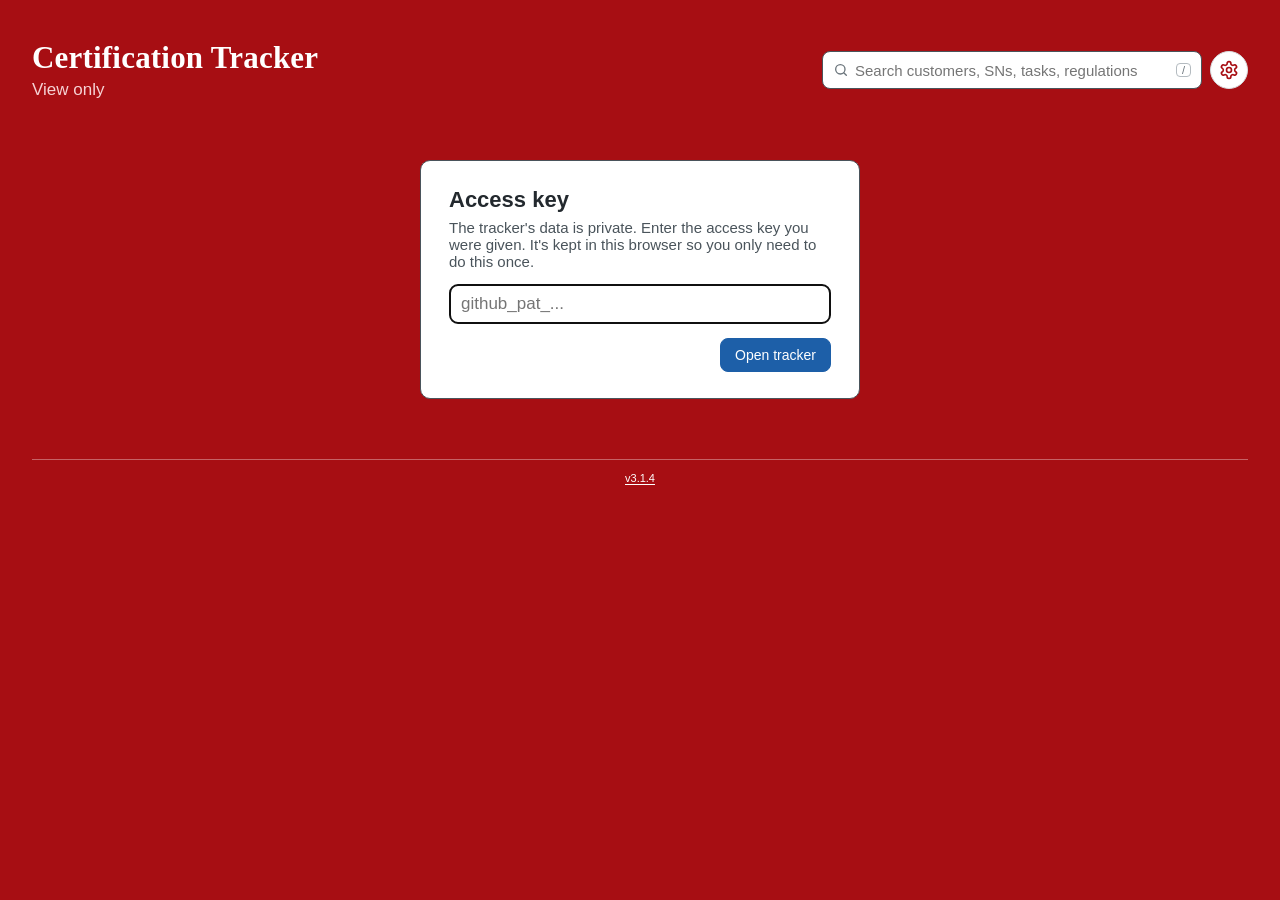
==== index.html @ 47c32624 "v.3.1.4." ====
<!DOCTYPE html>
<html lang="en">
<head>
<meta charset="UTF-8">
<meta name="viewport" content="width=device-width, initial-scale=1">
<title>Certification Tracker</title>
<link rel="stylesheet" href="assets/tracker.css?v=3.1.4">
</head>
<body>
<div class="wrap">
  <header class="page-head">
    <div class="brand">
      <h1><a class="brand-link" href="#" onclick="goHome(); return false;">Certification Tracker</a></h1>
      <p class="sub">View only</p>
    </div>
    <div class="head-tools">
      <div class="search-wrap" role="search">
        <label class="search-box">
          <svg viewBox="0 0 24 24" fill="none" stroke="currentColor" stroke-width="2" stroke-linecap="round" aria-hidden="true"><circle cx="11" cy="11" r="7"/><path d="M20 20l-3.5-3.5"/></svg>
          <input id="search-input" type="search" placeholder="Search customers, SNs, tasks, regulations" aria-label="Search the tracker" autocomplete="off" aria-controls="search-suggest" aria-expanded="false">
          <kbd aria-hidden="true">/</kbd>
        </label>
        <div class="search-suggest" id="search-suggest" role="listbox" aria-label="Your frequent searches" hidden></div>
      </div>
      <button class="icon-btn" id="settings-btn" aria-label="Settings" title="Settings"><svg viewBox="0 0 24 24" width="22" height="22" fill="none" stroke="currentColor" stroke-width="2" stroke-linecap="round" stroke-linejoin="round" aria-hidden="true"><path d="M12.22 2h-.44a2 2 0 0 0-2 2v.18a2 2 0 0 1-1 1.73l-.43.25a2 2 0 0 1-2 0l-.15-.08a2 2 0 0 0-2.73.73l-.22.38a2 2 0 0 0 .73 2.73l.15.1a2 2 0 0 1 1 1.72v.51a2 2 0 0 1-1 1.74l-.15.09a2 2 0 0 0-.73 2.73l.22.38a2 2 0 0 0 2.73.73l.15-.08a2 2 0 0 1 2 0l.43.25a2 2 0 0 1 1 1.73V20a2 2 0 0 0 2 2h.44a2 2 0 0 0 2-2v-.18a2 2 0 0 1 1-1.73l.43-.25a2 2 0 0 1 2 0l.15.08a2 2 0 0 0 2.73-.73l.22-.39a2 2 0 0 0-.73-2.73l-.15-.08a2 2 0 0 1-1-1.74v-.5a2 2 0 0 1 1-1.74l.15-.09a2 2 0 0 0 .73-2.73l-.22-.38a2 2 0 0 0-2.73-.73l-.15.08a2 2 0 0 1-2 0l-.43-.25a2 2 0 0 1-1-1.73V4a2 2 0 0 0-2-2z"/><circle cx="12" cy="12" r="3"/></svg></button>
    </div>
  </header>

  <div id="sync-banner" class="sync-banner" style="display:none;"></div>

  <div id="list"><div class="loading">Loading&hellip;</div></div>
  <div class="version-footer"><a href="changelog.html" title="Change log">v3.1.4</a></div>
</div>

<div class="modal-bg" id="settings-modal-bg">
  <div class="modal">
    <h3>Sign in to edit</h3>
    <p style="font-size:var(--fs-sm);color:var(--ink-soft);margin-top:-8px;">Enter your editor key: a GitHub fine-grained token for the <strong>Certification-Tracker / tracker-data</strong> repo with Contents set to read and write. It's kept only in this browser and never saved to the repo.</p>
    <div class="field">
      <label for="s-token">Editor key</label>
      <input id="s-token" type="password" placeholder="github_pat_..." autocomplete="off">
    </div>
    <div class="err" id="settings-err" style="display:none;"></div>
    <div class="modal-actions">
      <button id="signout-btn" class="danger-link" type="button" title="Remove the viewer and editor keys from this browser">Sign out of this browser</button>
      <span style="flex:1"></span>
      <button id="settings-cancel-btn">Cancel</button>
      <button class="btn-primary" id="settings-save-btn">Connect &amp; open editor</button>
    </div>
  </div>
</div>
<script src="assets/tracker.js?v=3.1.4"></script>
<script src="assets/atd.js?v=3.1.4"></script>
<script>
// View-only page: needs a read-only key for the private data repo. Shared code is in assets/tracker.js.

// The viewer key (read-only), or the editor key if this browser is signed in to edit.
function storedViewKey(){
  try{ return localStorage.getItem(VIEW_KEY) || (loadSettings() || {}).token || ''; }catch(e){ return ''; }
}

const ghConfig = {...DATA_REPO, token: storedViewKey()};

function saveSettings(cfg){
  localStorage.setItem(SETTINGS_KEY, JSON.stringify(cfg));
}

// Checks a key against the data repo. Returns {problem, canWrite}.
async function checkKey(token){
  let res;
  try{
    res = await fetch(`https://api.github.com/repos/${DATA_REPO.owner}/${DATA_REPO.repo}`, {headers: {
      'Accept': 'application/vnd.github+json', 'X-GitHub-Api-Version': '2022-11-28', 'Authorization': 'Bearer ' + token}});
  }catch(e){
    return {problem: 'Could not reach GitHub. Check your connection and try again.'};
  }
  if(res.status === 401) return {problem: 'GitHub rejected this key. It may have expired or been revoked.'};
  if(res.status === 403) return {problem: 'GitHub refused access with this key (403). It may be rate-limited or blocked by the organization\'s settings.'};
  if(res.status === 404) return {problem: "This key can't open the tracker's data. Check it was made for the Certification-Tracker organization with access to tracker-data."};
  if(!res.ok) return {problem: `GitHub check failed (${res.status}).`};
  const repo = await res.json();
  return {problem: '', canWrite: !!(repo.permissions && repo.permissions.push)};
}

// ---- Access key screen (first visit, or when the key stops working) ----
function showGate(message){
  hideBanner();
  document.getElementById('list').innerHTML = `
    <div class="gate">
      <h2>Access key</h2>
      <p>The tracker's data is private. Enter the access key you were given. It's kept in this browser so you only need to do this once.</p>
      <input id="gate-key" type="password" placeholder="github_pat_..." autocomplete="off">
      <div class="err" id="gate-err" style="${message ? '' : 'display:none;'}">${escapeHtml(message || '')}</div>
      <div class="gate-actions"><button class="btn-primary" id="gate-btn" type="button">Open tracker</button></div>
    </div>`;
  const input = document.getElementById('gate-key');
  const go = async () => {
    const key = input.value.trim();
    const err = document.getElementById('gate-err');
    if(!key){ err.textContent = 'Enter your access key.'; err.style.display = 'block'; return; }
    const btn = document.getElementById('gate-btn');
    btn.disabled = true; btn.textContent = 'Checking\u2026';
    const {problem} = await checkKey(key);
    btn.disabled = false; btn.textContent = 'Open tracker';
    if(problem){ err.textContent = problem; err.style.display = 'block'; return; }
    try{ localStorage.setItem(VIEW_KEY, key); }catch(e){}
    ghConfig.token = key;
    load();
  };
  document.getElementById('gate-btn').addEventListener('click', go);
  input.addEventListener('keydown', e => { if(e.key === 'Enter') go(); });
  input.focus();
}

// ---- Sign-in to the editor (admin/project-management.html) ----
function showSettingsError(msg){
  const el = document.getElementById('settings-err');
  el.textContent = msg;
  el.style.display = msg ? 'block' : 'none';
}

function openSettings(message){
  document.getElementById('s-token').value = (loadSettings() || {}).token || '';
  showSettingsError(message || '');
  document.getElementById('settings-modal-bg').classList.add('open');
  document.getElementById('s-token').focus();
}

function closeSettings(){
  document.getElementById('settings-modal-bg').classList.remove('open');
}

document.getElementById('settings-btn').addEventListener('click', () => openSettings());
document.getElementById('settings-cancel-btn').addEventListener('click', closeSettings);
document.getElementById('settings-modal-bg').addEventListener('click', (e) => {
  if(e.target.id === 'settings-modal-bg') closeSettings();
});

document.getElementById('signout-btn').addEventListener('click', () => {
  if(!confirm('Remove the access and editor keys from this browser?\n\nYou will need to enter a key again to open the tracker.')) return;
  try{ localStorage.removeItem(VIEW_KEY); localStorage.removeItem(SETTINGS_KEY); }catch(e){}
  location.href = location.pathname;
});

document.getElementById('settings-save-btn').addEventListener('click', async () => {
  const token = document.getElementById('s-token').value.trim();
  if(!token){ showSettingsError('Enter your editor key.'); return; }
  const btn = document.getElementById('settings-save-btn');
  btn.disabled = true;
  btn.textContent = 'Checking\u2026';
  showSettingsError('');
  const {problem, canWrite} = await checkKey(token);
  btn.disabled = false;
  btn.textContent = 'Connect & open editor';
  if(problem){ showSettingsError(problem); return; }
  if(!canWrite){ showSettingsError('This key can read the tracker but not save changes. Use your editor key (Contents: read and write).'); return; }
  saveSettings({...DATA_REPO, token});
  location.href = 'admin/project-management.html' + location.hash;
});

// Arriving from the editor (no credentials, or the saved key was rejected)
(function(){
  const params = new URLSearchParams(location.search);
  if(params.get('settings') === '1'){
    openSettings(params.get('reason') === 'rejected'
      ? 'GitHub rejected the saved editor key. Enter a valid key to open the editor.'
      : '');
    history.replaceState(null, '', location.pathname + location.hash);
  }
})();

async function load(){
  if(!ghConfig.token){ showGate(); return; }
  try{
    showBanner('info', 'Loading from GitHub&hellip;');
    const remote = await fetchFromGitHub();
    if(remote === null){
      certs = [];
      showBanner('error', 'No data file found at that path yet.');
    }else{
      certs = remote;
      hideBanner();
    }
  }catch(e){
    if(e.status === 401 || e.status === 404){
      // The key expired, was revoked, or can't see the data repo.
      try{ localStorage.removeItem(VIEW_KEY); }catch(err){}
      ghConfig.token = '';
      showGate(e.status === 401 ? 'Your access key has expired or been revoked. Enter a new one.' : "Your access key can't open the tracker's data. Enter a different key.");
      return;
    }
    showBanner('error', 'Could not load from GitHub: ' + escapeHtml(e.message));
    certs = [];
  }
  document.getElementById('list').innerHTML = '';
  render();
  loadLibrary();
}

// ---- Keeping the page up to date ----
// Check GitHub again when this tab is selected (at most every 5 seconds).
async function refreshFromGitHub(){
  if(Date.now() - lastFetchAt < 5000) return;
  const prevSha = currentSha;
  try{
    const remote = await fetchFromGitHub();
    if(remote && currentSha !== prevSha){
      certs = remote;
      hideBanner();
      render();
    }
  }catch(e){ /* keep showing what's already loaded */ }
}

document.addEventListener('visibilitychange', () => {
  if(document.visibilityState === 'visible') refreshFromGitHub();
});

window.addEventListener('focus', refreshFromGitHub);

// When the editor saves in another tab of this browser, show the new data straight away.
const SYNC_KEY = `${ghConfig.owner}/${ghConfig.repo}@${ghConfig.branch}:${ghConfig.path}`.toLowerCase();

if('BroadcastChannel' in window){
  const syncChannel = new BroadcastChannel('cert-tracker-sync');
  syncChannel.onmessage = (e) => {
    const m = e.data || {};
    if(m.type === 'saved' && m.key === SYNC_KEY && Array.isArray(m.data)){
      certs = m.data;
      if(m.library) library = normalizeLibrary(m.library);
      if(m.atd) atd = normalizeAtd(m.atd);
      currentSha = m.sha || currentSha;
      hideBanner();
      render();
    }
  };
}

initHeader();
load();
</script>
</body>
</html>
---- assets/tracker.css ----
/* Certification Tracker — shared styles for the view-only page, the editor and the change log. */
:root{
  color-scheme: light dark;
  /* Type scale (3.1.1): every text size in the tracker comes from this list. */
  --fs-2xs:11px;      /* tiny tags */
  --fs-xs:12px;       /* labels, pills, metadata */
  --fs-sm:13px;       /* secondary text, notes */
  --fs-ui:14px;       /* buttons, tabs, controls */
  --fs-body:15px;     /* content: entries, rows, values */
  --fs-input:16px;    /* form fields (16px stops phones zooming in) */
  --fs-lg:17px;       /* section headings */
  --fs-base:17px;     /* page default */
  --fs-xl:20px;       /* summary numbers, dialog titles */
  --fs-title:22px;    /* page titles */
  --fs-display:28px;  /* home title */
  --fs-brand:31px;    /* header */

  --bg:#A70E13;
  --on-bg:#FFFFFF;
  --on-bg-soft:#F6D2D4;
  --on-bg-line:rgba(255,255,255,0.35);
  --card:#FFFFFF;
  --card-line:#4A545B;
  --line:#D8DCDF;
  --line-strong:#B4BBC0;
  --hover:#E1E5E8;
  --neutral-bg:#E6E9EB;
  --thread-bg:#F4F6F7;
  --backdrop:rgba(20,24,27,0.45);
  --ink:#23292E;
  --ink-soft:#4A545B;
  --ink-faint:#6A747B;
  --accent:#A70E13;
  --accent-hover:#8C0B10;
  --accent-ink:#A70E13;
  --hover-ink:#A70E13;
  --accent-bg:#FBE8E9;
  --on-accent:#FFFFFF;
  --rust:#C2410C;
  --rust-bg:#FFEDD5;
  --rust-strong:#9A3409;
  --rust-bg-strong:#FFE0C2;
  --gold:#875A00;
  --gold-bg:#FCEFD3;
  --sage:#2E6A2A;
  --sage-bg:#E2F0DE;
  --sage-strong:#1F4D1C;
  --sage-bg-strong:#CFE6C8;
  --slate:#2E5A88;
  --slate-bg:#E2EBF5;
  --plum:#6B3FA0;
  --plum-bg:#EFE6F8;
  --edit-hover-line:#1D5FA8;
  --field-bg:#FFFFFF;
  --action:#1D5FA8;
  --action-hover:#174C87;
  --action-ink:#1D5FA8;
  --del:#A70E13;
  --del-line:#A70E13;
  --del-bg:#FBE8E9;
  --del-strong:#7A0A0E;
  --del-bg-strong:#F6D2D4;
  --radius:10px;
  --serif: Calibri, "Segoe UI", Georgia, serif;
  --sans: Calibri, "Segoe UI", -apple-system, BlinkMacSystemFont, Helvetica, Arial, sans-serif;
}
@media (prefers-color-scheme: dark){
  :root{
    --bg:#000000;
    --on-bg:#FFFFFF;
    --on-bg-soft:#B8C1C7;
    --on-bg-line:#333333;
    --card:#353D43;
    --card-line:#A70E13;
    --line:#4A545B;
    --line-strong:#7C8790;
    --hover:#434C53;
    --neutral-bg:#454E55;
    --thread-bg:#2C3338;
    --backdrop:rgba(0,0,0,0.6);
    --ink:#FFFFFF;
    --ink-soft:#E4E8EB;
    --ink-faint:#B8C1C7;
    --accent:#A70E13;
    --accent-hover:#C0151B;
    --accent-ink:#FF6B6F;
    --hover-ink:#FF6B6F;
    --accent-bg:#4A2A2E;
    --on-accent:#FFFFFF;
    --rust:#FF9D66;
    --rust-bg:#4E3325;
    --rust-strong:#FFB085;
    --rust-bg-strong:#4E3325;
    --gold:#E7C07E;
    --gold-bg:#4A3D22;
    --sage:#C6E0BE;
    --sage-bg:#2E4630;
    --sage-strong:#D6EBCF;
    --sage-bg-strong:#3A5A3C;
    --slate:#C9D6E6;
    --slate-bg:#2E3C4B;
    --plum:#D7C3F0;
    --plum-bg:#3D2F4E;
    --edit-hover-line:#6FA8E8;
    --field-bg:#000000;
    --action:#2F6DB5;
    --action-hover:#3B7BC4;
    --action-ink:#6FA8E8;
    --del:#FF8E91;
    --del-line:#FF6B6F;
    --del-bg:#4A2A2E;
    --del-strong:#FFA3A6;
    --del-bg-strong:#5C3238;
  }
}
html{-webkit-text-size-adjust:100%;text-size-adjust:100%;}
a{color:var(--action-ink);}
*{box-sizing:border-box;}
body{
  margin:0;
  background:var(--bg);
  color:var(--ink);
  font-family:var(--sans);
  font-size:var(--fs-base);
  padding:clamp(16px, 4vw, 40px) clamp(12px, 3vw, 32px) 60px;
}
.wrap{max-width:96vw;margin:0 auto;}
/* 3.1.4: 96% of the window below about 1,600px; 90% above, up to 1,800px. */
@media (min-width: 1600px){ .wrap{max-width:min(1800px, 90vw);} }
h1{
  color:var(--on-bg);
  font-family:var(--serif);
  font-weight:700;
  font-size:var(--fs-brand);
  margin:0 0 4px;
  letter-spacing:0.2px;
}

button{
  font-family:var(--sans);
  font-size:var(--fs-ui);
  cursor:pointer;
  border-radius:8px;
  border:1px solid var(--line);
  background:var(--card);
  padding:8px 14px;
  color:var(--ink);
}
button:hover{border-color:var(--ink-faint);}

.btn-primary{
  background:var(--action);
  border-color:var(--action);
  color:#FFFFFF;
}
.btn-primary:hover{background:var(--action-hover);border-color:var(--action-hover);}
.btn-text{
  display:inline-flex;
  align-items:center;
  gap:5px;
  height:28px;
  padding:0 10px;
  font-size:var(--fs-sm);
  line-height:1;
  border-radius:6px;
  border:1px solid var(--line-strong);
  background:transparent;
  color:var(--ink-soft);
  white-space:nowrap;
}

.btn-text svg{width:15px;height:15px;flex-shrink:0;}
.btn-text.danger{color:var(--del);border-color:var(--del-line);background:var(--del-bg);}

.btn-text.ok{color:var(--sage);border-color:var(--sage);background:var(--sage-bg);}

.cert-actions{display:flex;gap:6px;flex-shrink:0;flex-wrap:wrap;justify-content:flex-end;}
.detail-actions{gap:6px;}
@media (max-width: 640px){
  .btn-text.compact .btn-label{display:none;}
  .btn-text{height:34px;}
  .btn-text.compact{padding:0;width:34px;justify-content:center;}
}

.empty{
  background:var(--card);
  border:1px dashed var(--card-line);
  border-radius:var(--radius);
  padding:36px 20px;
  text-align:center;
  color:var(--ink-soft);
}
.empty p{margin:0 0 14px;font-size:var(--fs-lg);}

.pill{
  font-size:var(--fs-xs);
  padding:3px 9px;
  border-radius:99px;
  white-space:nowrap;
  font-weight:600;
  display:inline-block;
}

.pill-overdue{background:var(--rust-bg);color:var(--rust);}
.pill-slate{background:var(--slate-bg);color:var(--slate);margin-right:6px;}
.pill-gold{background:var(--gold-bg);color:var(--gold);margin-right:6px;}
.pill-sage{background:var(--sage-bg);color:var(--sage);margin-right:6px;}
.pill-plum{background:var(--plum-bg);color:var(--plum);margin-right:6px;}
.due-cell.overdue{color:var(--rust);font-weight:600;}

.doc-loc{
  font-family:ui-monospace,"SF Mono",Consolas,monospace;
  font-size:var(--fs-xs);
  color:var(--ink-faint);
  margin-top:4px;
  word-break:break-all;
  user-select:all;
}
.doc-loc a{color:var(--action-ink);text-decoration:underline;}
.field-grid .fv a{color:var(--action-ink);text-decoration:underline;}

.tab-count{
  font-size:var(--fs-xs);
  background:var(--slate-bg);
  color:var(--slate);
  padding:1px 7px;
  border-radius:99px;
  font-weight:600;
}
.tab-overdue-dot{
  width:7px;
  height:7px;
  border-radius:50%;
  background:var(--rust);
  display:inline-block;
}

.field-grid{
  display:grid;
  grid-template-columns:repeat(auto-fit, minmax(220px, 1fr));
  gap:10px 20px;
  margin-top:10px;
  font-size:var(--fs-body);
}
.field-grid .fk{
  font-size:var(--fs-xs);
  color:var(--ink-faint);
  margin-bottom:2px;
}
.field-grid .fv{color:var(--ink);}

.changelog{
  margin-top:12px;
  padding-top:10px;
  border-top:1px solid var(--line);
}
.changelog-entry{
  display:flex;
  gap:10px;
  font-size:var(--fs-body);
  padding:3px 0;
}
.changelog-date{
  font-size:var(--fs-sm);
  padding-top:1px;
  color:var(--ink-faint);
  min-width:80px;
  flex-shrink:0;
}
.changelog-text{color:var(--ink-soft);}
.activity-entry{
  font-size:var(--fs-body);
  padding:8px 0;
  border-bottom:1px solid var(--line);
}
.activity-entry:last-child{border-bottom:none;}
.activity-entry-top{
  display:flex;
  justify-content:space-between;
  align-items:flex-start;
  gap:10px;
}
.changelog-editable{justify-content:space-between;align-items:flex-start;border-bottom:1px solid var(--line);padding:5px 0;}
.changelog-editable:last-child{border-bottom:none;}
.changelog-main{display:flex;gap:10px;min-width:0;overflow-wrap:anywhere;}
.changelog-editable .cert-actions{flex-shrink:0;}
.late-note{color:var(--ink-faint);font-style:italic;}
/* Activity status groups */
.act-head{display:flex;justify-content:space-between;align-items:center;gap:8px;flex-wrap:wrap;}
.act-head-tools{display:flex;gap:6px;align-items:center;}
.act-toggle-all{
  display:inline-flex;align-items:center;gap:5px;height:28px;padding:0 10px;
  font-family:var(--sans);font-size:var(--fs-sm);line-height:1;white-space:nowrap;
  border-radius:6px;border:1px solid var(--line-strong);background:transparent;color:var(--ink-soft);
}
.act-toggle-all svg{width:15px;height:15px;flex-shrink:0;}
.act-toggle-all:hover{background:var(--hover);color:var(--ink);border-color:var(--edit-hover-line);}
@media (max-width: 640px){ .act-toggle-all{height:34px;} }
.act-group{
  display:flex;align-items:center;gap:6px;flex-wrap:wrap;width:100%;
  padding:10px 0;margin:0;border:none;border-bottom:1px solid var(--line);border-radius:0;
  background:none;font-family:var(--sans);font-size:var(--fs-body);color:var(--ink-soft);text-align:left;cursor:pointer;
}
.act-group:hover{border-color:var(--line);}
.act-group:hover .act-group-count{color:var(--action-ink);text-decoration:underline;}
.act-group > svg{width:14px;height:14px;flex-shrink:0;color:var(--ink-faint);transition:transform 0.15s;}
.act-group[aria-expanded="true"] > svg{transform:rotate(90deg);}
.act-group .pill{margin-right:0;}
.act-group-date{margin-left:auto;font-size:var(--fs-sm);color:var(--ink-faint);}
.act-group-body{padding-left:20px;border-bottom:1px solid var(--line);}
.act-group-body .activity-entry:last-child{border-bottom:none;}
.act-groups > :last-child{border-bottom:none;}
@media (prefers-reduced-motion: reduce){ .act-group > svg{transition:none;} }
/* Sidebar Expand all / Collapse all */
/* Activity comments */
.comments-toggle{
  display:inline-flex;align-items:center;gap:4px;
  margin-top:6px;padding:2px 0;border:none;background:none;
  font-family:var(--sans);font-size:var(--fs-sm);color:var(--action-ink);cursor:pointer;
}
.comments-toggle:hover{text-decoration:underline;border:none;}
.comments-toggle svg{width:14px;height:14px;transition:transform 0.15s;}
.comments-toggle[aria-expanded="true"] svg{transform:rotate(90deg);}
.comments-toggle .cc-zero{color:var(--ink-faint);}
.comment-thread{
  margin:8px 0 2px;padding:6px 12px 8px;
  background:var(--thread-bg);border-left:3px solid var(--line-strong);
}
.comment{display:flex;justify-content:space-between;align-items:flex-start;gap:10px;padding:6px 0;border-bottom:1px solid var(--line);font-size:var(--fs-body);}
.comment-list .comment:last-child{border-bottom:none;}
.comment-text{color:var(--ink-soft);overflow-wrap:anywhere;min-width:0;}
.comment-stamp{font-size:var(--fs-xs);color:var(--ink-faint);margin-top:2px;}
.comment-empty{font-size:var(--fs-body);color:var(--ink-faint);padding:4px 0;}
.comment-del{
  flex-shrink:0;display:inline-flex;align-items:center;justify-content:center;
  width:26px;height:26px;padding:0;border:1px solid transparent;border-radius:6px;
  background:none;color:var(--ink-faint);cursor:pointer;
}
.comment-del svg{width:14px;height:14px;}
.comment-del:hover{color:var(--del);border-color:var(--del-line);background:var(--del-bg);}
.comment-add{display:flex;gap:8px;align-items:flex-start;margin-top:8px;}
.comment-add textarea{
  flex:1;min-width:0;min-height:38px;height:38px;resize:vertical;
  font-family:var(--sans);font-size:var(--fs-input);padding:7px 10px;
  border:1px solid var(--line);border-radius:8px;background:var(--field-bg);color:var(--ink);
}
.comment-add textarea:focus-visible{outline:2px solid var(--action-ink);outline-offset:1px;}
.comment-add .btn-primary{height:38px;padding:0 14px;flex-shrink:0;}
.comment-err{font-size:var(--fs-sm);color:var(--del);margin-top:4px;}
@media (prefers-reduced-motion: reduce){ .comments-toggle svg{transition:none;} }
.rich-text{white-space:normal;overflow-wrap:anywhere;}
.rich-text .text-list{margin:2px 0;padding-left:20px;}
.rich-text .text-list li{margin:1px 0;}
.activity-meta{
  font-size:var(--fs-sm);
  color:var(--ink-faint);
  margin-top:3px;
}

.modal-bg{
  position:fixed;inset:0;
  background:var(--backdrop);
  display:none;
  align-items:flex-start;
  justify-content:center;
  padding:40px 16px;
  z-index:10;
  overflow-y:auto;
}
.modal-bg.open{display:flex;}
.modal{
  background:var(--card);
  border-radius:var(--radius);
  padding:22px;
  max-width:min(520px, 92vw);
  width:100%;
}
.modal h3{
  font-family:var(--serif);
  font-weight:500;
  font-size:var(--fs-xl);
  margin:0 0 16px;
}
.field{margin-bottom:12px;}
.field label{
  display:block;
  font-size:var(--fs-sm);
  color:var(--ink-soft);
  margin-bottom:4px;
}
.field input, .field select, .field textarea{
  width:100%;
  font-family:var(--sans);
  font-size:var(--fs-input);
  padding:8px 10px;
  border:1px solid var(--line);
  border-radius:8px;
  background:var(--field-bg);
  color:var(--ink);
}
.field textarea{resize:vertical;min-height:56px;}
.field-row{display:flex;gap:10px;}
.field-row .field{flex:1;}
.modal-actions{
  display:flex;
  justify-content:flex-end;
  gap:8px;
  margin-top:18px;
  align-items:center;
}
.mode-tag{font-size:var(--fs-2xs);font-weight:400;padding:1px 7px;border-radius:99px;background:var(--slate-bg);color:var(--slate);margin-left:6px;}
.field-hint{font-size:var(--fs-xs);color:var(--ink-faint);margin-top:3px;}
.err{color:var(--rust);font-size:var(--fs-sm);margin-top:4px;display:none;}
.loading{color:var(--on-bg-soft);font-size:var(--fs-body);padding:20px 0;}

@media (max-width: 640px){
  .field-grid{grid-template-columns:1fr;}

}
.sync-banner{
  font-size:var(--fs-sm);
  padding:10px 14px;
  border-radius:8px;
  margin-bottom:16px;
  border:1px solid var(--line);
}
.sync-banner.info{background:var(--slate-bg);color:var(--slate);border-color:var(--slate);}
.sync-banner.error{background:var(--rust-bg);color:var(--rust);border-color:var(--rust);}
.sync-banner.success{background:var(--sage-bg);color:var(--sage);border-color:var(--sage);}
.sync-banner a{color:inherit;text-decoration:underline;}
.btn-danger{display:inline-flex;align-items:center;gap:6px;background:var(--del-bg);border-color:var(--del-line);color:var(--del);}
.btn-danger:hover{background:var(--del-bg-strong);border-color:var(--del-strong);color:var(--del);}
.btn-danger svg{width:16px;height:16px;}
#confirm-body p{margin:0 0 8px;line-height:1.45;}
.confirm-context{font-size:var(--fs-sm);color:var(--ink-faint);}
/* Sidebar: open-only counts, Completed tag */
.tab-count.zero{background:var(--neutral-bg);color:var(--ink-faint);font-weight:400;}
.status-spacer{visibility:hidden;}
.side-done-tag{display:inline-block;font-size:var(--fs-2xs);font-weight:600;line-height:1.4;padding:0 7px;border-radius:99px;background:var(--sage-bg);color:var(--sage);margin-left:4px;vertical-align:1px;}
.detail-completed{font-size:var(--fs-body);color:var(--sage);margin-top:3px;}
.version-footer a{color:var(--on-bg);text-decoration:underline;text-underline-offset:2px;}
.version-footer a:hover{text-decoration-thickness:2px;}
.version-footer{
  margin-top:24px;
  padding-top:12px;
  border-top:1px solid var(--on-bg-line);
  font-size:var(--fs-2xs);
  color:var(--on-bg-soft);
  text-align:center;
}
/* Sidebar layout */
.layout{
  display:grid;
  grid-template-columns:minmax(220px, 290px) minmax(0, 1fr);
  gap:16px;
  align-items:start;
}
.sidebar{
  background:var(--card);
  border:1px solid var(--card-line);
  border-radius:var(--radius);
  padding:6px;
  position:sticky;
  top:16px;
  max-height:calc(100vh - 32px);
  overflow-y:auto;
}
.side-customer-btn{
  width:100%;
  display:flex;
  align-items:center;
  gap:8px;
  background:none;
  border:none;
  border-radius:8px;
  padding:10px;
  font-family:var(--serif);
  font-size:var(--fs-body);
  color:var(--ink-soft);
  text-align:left;
}

.side-customer.has-active .side-customer-btn{color:var(--ink);font-weight:700;}
.side-customer.has-active .side-customer-name{color:var(--hover-ink);font-weight:700;}
.side-customer-name{flex:1;min-width:0;overflow-wrap:break-word;}
.sidebar .chevron{
  display:inline-block;
  font-size:var(--fs-xs);
  color:var(--ink-faint);
  transition:transform 0.15s ease;
}
.sidebar .chevron.open{transform:rotate(90deg);}
.side-certs{padding:0 0 8px 18px;}

.side-cert{
  width:100%;
  display:flex;
  align-items:flex-start;
  gap:8px;
  background:none;
  border:none;
  border-radius:6px;
  padding:7px 10px;
  font-size:var(--fs-body);
  color:var(--ink-soft);
  text-align:left;
}

.side-cert.active{background:var(--hover);}
.side-cert-name{flex:1;min-width:0;overflow-wrap:break-word;}
.side-cert-auth{display:block;font-size:var(--fs-sm);color:var(--ink-faint);}
.status-dot{width:8px;height:8px;border-radius:50%;flex-shrink:0;margin-top:6px;}
.dot-overdue{background:var(--rust);}
.dot-gold{background:var(--gold);}
.dot-slate{background:var(--slate);}
.dot-sage{background:var(--sage);}
.side-add{margin:6px 0 2px 10px;}
/* Sidebar column (the editor adds "Add customer" below the panel) */
.side-col{position:sticky;top:16px;display:flex;flex-direction:column;gap:8px;min-width:0;}
.side-col .sidebar{position:static;max-height:calc(100vh - 80px);}
.btn-text.side-add-customer{width:100%;height:36px;justify-content:center;background:var(--card);border-color:var(--card-line);color:var(--ink);font-size:var(--fs-ui);}
.btn-text.side-add-customer:hover{background:var(--hover);border-color:var(--edit-hover-line);}
.tab-note{margin-bottom:16px;}
.detail{
  background:var(--card);
  border:1px solid var(--card-line);
  border-radius:var(--radius);
  padding:16px 20px 18px;
  min-width:0;
  scroll-margin-top:12px;
}
.detail-head{
  display:flex;
  justify-content:space-between;
  align-items:flex-start;
  gap:12px;
}
.detail-context{font-size:var(--fs-sm);color:var(--ink-faint);margin-bottom:2px;}
.detail-title{
  font-family:var(--serif);
  font-size:var(--fs-title);
  font-weight:600;
  margin:0;
  line-height:1.2;
}
.activity-entry-top > :first-child{min-width:0;overflow-wrap:anywhere;}
.activity-entry-top .cert-actions{flex-shrink:0;}

.detail-actions{display:flex;justify-content:flex-end;margin-top:4px;}
button:focus-visible{outline:2px solid var(--action-ink);outline-offset:2px;}
@media (max-width: 760px){
  .layout{grid-template-columns:1fr;}
  .sidebar{position:static;max-height:none;}
  .side-col{position:static;}
  .side-col .sidebar{max-height:none;}
}
@media (prefers-reduced-motion: reduce){
  .sidebar .chevron{transition:none;}
}
/* Hover: grey shading; customer names turn bold Redbird red; button borders take their color */
.side-customer-btn:hover{background:var(--hover);}
.side-customer-btn:hover .side-customer-name{color:var(--hover-ink);font-weight:700;}
.side-cert:hover{background:var(--hover);}
.btn-text:hover{background:var(--hover);color:var(--ink);border-color:var(--edit-hover-line);}
.btn-text.danger:hover{background:var(--del-bg-strong);color:var(--del);border-color:var(--del-strong);}
a.btn-text{text-decoration:none;}
.btn-text.ok:hover{background:var(--sage-bg-strong);color:var(--sage);border-color:var(--sage-strong);}

/* Dark mode sidebar: selected customer gets a Redbird red highlight; text stays white */
@media (prefers-color-scheme: dark){
  .side-customer.has-active .side-customer-btn,
  .side-customer.has-active .side-customer-btn:hover{background:var(--accent);color:#FFFFFF;}
  .side-customer.has-active .side-customer-name,
  .side-customer.has-active .side-customer-btn:hover .side-customer-name{color:#FFFFFF;font-weight:700;}
  .side-customer.has-active .chevron{color:#FFFFFF;}
  .side-customer-btn:hover .side-customer-name{color:var(--ink);font-weight:700;}
}

/* ===== Header: title, search, Customize ===== */
.page-head{display:flex;align-items:center;flex-wrap:wrap;gap:10px 12px;margin-bottom:14px;}
.page-head .brand{flex:1 1 280px;min-width:0;}
.brand-link{color:inherit;text-decoration:none;}
.brand-link:hover{text-decoration:underline;text-underline-offset:3px;}
.sub{color:var(--on-bg-soft);font-size:var(--fs-lg);margin:0;}
.head-tools{display:flex;align-items:center;gap:8px;flex:0 0 auto;}
.search-wrap{position:relative;flex:0 1 auto;width:clamp(240px, 30vw, 380px);}
.search-box{display:flex;align-items:center;gap:6px;height:38px;padding:0 10px;border:1px solid var(--card-line);border-radius:8px;background:var(--field-bg);}
.search-box:focus-within{outline:2px solid var(--action-ink);outline-offset:1px;}
.search-box svg{width:16px;height:16px;color:var(--ink-faint);flex-shrink:0;}
.search-box input{flex:1;min-width:0;border:none;background:none;color:var(--ink);font-family:var(--sans);font-size:var(--fs-body);outline:none;padding:0;}
kbd{font-family:var(--sans);font-size:var(--fs-2xs);color:var(--ink-faint);border:1px solid var(--line-strong);border-radius:4px;padding:0 5px;}
.search-suggest{position:absolute;top:calc(100% + 4px);left:0;right:0;z-index:30;background:var(--card);border:1px solid var(--card-line);border-radius:8px;box-shadow:0 6px 18px rgba(0,0,0,0.18);padding:4px;}
.suggest-head{font-size:var(--fs-2xs);font-weight:700;letter-spacing:0.05em;text-transform:uppercase;color:var(--ink-faint);padding:6px 8px 4px;}
.suggest-item{display:flex;align-items:center;gap:8px;width:100%;border:none;background:none;border-radius:6px;padding:7px 8px;text-align:left;font-size:var(--fs-ui);color:var(--ink);}
.suggest-item svg{width:15px;height:15px;color:var(--ink-faint);flex-shrink:0;}
.suggest-item:hover,.suggest-item.active{background:var(--hover);}
.head-btn{display:inline-flex;align-items:center;gap:6px;height:38px;padding:0 12px;font-size:var(--fs-sm);border-radius:8px;border:1px solid var(--card-line);background:var(--card);color:var(--ink-soft);white-space:nowrap;}
.head-btn svg{width:16px;height:16px;}
.head-btn:hover{background:var(--hover);color:var(--ink);border-color:var(--edit-hover-line);}
.head-btn.primary{background:var(--action);border-color:var(--action);color:#FFFFFF;}
.head-btn.primary:hover{background:var(--action-hover);border-color:var(--action-hover);}
.icon-btn{display:inline-flex;align-items:center;justify-content:center;width:38px;height:38px;padding:0;border-radius:50%;border:1px solid var(--line);background:var(--card);color:var(--accent);}
.icon-btn svg{width:20px;height:20px;}
.icon-btn:hover{border-color:var(--accent);box-shadow:0 0 0 1px var(--accent);}
@media (max-width: 760px){
  .head-tools{flex:1 1 100%;flex-wrap:wrap;}
  .search-wrap{flex:1 1 100%;width:100%;}
  .head-tools kbd{display:none;}
}

.mini-btn{display:inline-flex;align-items:center;justify-content:center;width:26px;height:26px;padding:0;border:1px solid var(--line-strong);border-radius:6px;background:none;color:var(--ink-soft);}
.mini-btn svg{width:14px;height:14px;}
.mini-btn:hover:not(:disabled){border-color:var(--edit-hover-line);color:var(--ink);background:var(--hover);}
.mini-btn.danger:hover:not(:disabled){border-color:var(--del-line);color:var(--del);background:var(--del-bg);}
.mini-btn:disabled{opacity:0.35;cursor:default;}
.c-rust{color:var(--rust);}
.c-sage{color:var(--sage);}
.c-gold{color:var(--gold);}
.c-plum{color:var(--plum);}
.c-slate{color:var(--slate);}

/* ===== Sidebar sections ===== */
.side-home{display:flex;align-items:center;gap:8px;width:100%;border:none;background:none;border-radius:8px;padding:9px 10px;font-family:var(--serif);font-size:var(--fs-body);color:var(--ink-soft);text-align:left;}
.side-home svg{width:17px;height:17px;}
.side-home:hover{background:var(--hover);color:var(--ink);}
.side-home.active{background:var(--hover);color:var(--hover-ink);font-weight:700;}
.side-section{display:flex;justify-content:space-between;align-items:center;gap:8px;margin-top:6px;padding:10px 10px 4px;border-top:1px solid var(--line);}
.side-section-title{font-size:var(--fs-2xs);font-weight:700;letter-spacing:0.06em;text-transform:uppercase;color:var(--ink-faint);}
.side-section-tools{display:flex;gap:10px;}
.side-tool{background:none;border:none;padding:2px 0;border-radius:4px;font-size:var(--fs-sm);color:var(--action-ink);}
.side-tool:hover{text-decoration:underline;border:none;}
.side-empty{font-size:var(--fs-sm);color:var(--ink-faint);padding:4px 10px 8px;}
.side-doc svg{width:15px;height:15px;flex-shrink:0;margin-top:3px;color:var(--ink-faint);}

/* ===== Main panel views ===== */
.back-link{display:inline-flex;align-items:center;gap:5px;background:none;border:none;padding:0;margin-bottom:10px;font-size:var(--fs-ui);color:var(--action-ink);}
.back-link svg{width:15px;height:15px;}
.back-link:hover{text-decoration:underline;border:none;}
.home{padding:6px 0 10px;}
.home-title{font-family:var(--serif);font-size:var(--fs-display);font-weight:700;margin:0;}
.home-version{font-weight:400;color:var(--ink-faint);}
.home-counts{font-size:var(--fs-body);color:var(--ink-soft);margin:6px 0 0;}
.home-hint{font-size:var(--fs-body);color:var(--ink-soft);margin:18px 0 0;padding-top:14px;border-top:1px solid var(--line);}
.title-count{font-weight:400;color:var(--ink-faint);font-size:0.85em;}
.muted{color:var(--ink-faint);}
.list-empty{padding:12px 0;font-size:var(--fs-body);}
.row-list{margin-top:10px;border-top:1px solid var(--line);}
.list-row{display:flex;justify-content:space-between;align-items:flex-start;gap:14px;width:100%;padding:9px 6px;border:none;border-bottom:1px solid var(--line);border-radius:0;background:none;text-align:left;font-size:var(--fs-body);color:var(--ink-soft);line-height:1.5;}
.list-row:hover{background:var(--hover);border-color:var(--line);}
.list-row svg{width:14px;height:14px;vertical-align:-2px;margin-right:4px;color:var(--ink-faint);}
.list-row .pill{margin-right:6px;}
.row-main{min-width:0;overflow-wrap:anywhere;}
.row-side{flex-shrink:0;font-size:var(--fs-xs);color:var(--ink-faint);text-align:right;}
.row-strong{color:var(--ink);}
.row-sub{font-size:var(--fs-xs);color:var(--ink-faint);}
mark{background:var(--gold-bg);color:inherit;border-radius:3px;padding:0 2px;}
.tabs{display:flex;gap:2px;flex-wrap:wrap;margin-top:12px;border-bottom:1px solid var(--line);}
.tab{border:none;border-bottom:2px solid transparent;border-radius:0;background:none;margin-bottom:-1px;padding:7px 10px;font-size:var(--fs-ui);color:var(--ink-soft);}
.tab:hover{color:var(--ink);border-color:transparent;border-bottom-color:var(--line-strong);}
.tab.on{color:var(--action-ink);border-bottom-color:var(--action-ink);font-weight:700;}
.tab-n{font-weight:400;color:var(--ink-faint);}
.tabs + .row-list{border-top:none;}
.result-group{display:flex;justify-content:space-between;align-items:baseline;padding:14px 6px 6px;border-bottom:1px solid var(--line);font-size:var(--fs-body);}
.reg-result-head{padding:10px 6px 2px;font-size:var(--fs-body);}
.page-tag{display:inline-block;min-width:62px;font-size:var(--fs-xs);color:var(--ink-faint);}
.reg-more{margin:6px 6px 4px;}
.search-note{font-size:var(--fs-xs);margin-top:10px;}
.activity-entry.flash{animation:flash 1.6s ease-out;}
@keyframes flash{from{background:var(--gold-bg);}to{background:transparent;}}
@media (prefers-reduced-motion: reduce){ .activity-entry.flash{animation:none;} }

/* ===== Regulatory document view ===== */
.doc-full-title{font-size:var(--fs-body);color:var(--ink-soft);margin-top:4px;}
.doc-meta{font-size:var(--fs-sm);color:var(--ink-faint);margin-top:4px;}
.doc-actions{justify-content:flex-start;flex-wrap:wrap;margin:12px 0;}
.doc-note{font-size:var(--fs-sm);color:var(--slate);background:var(--slate-bg);border-radius:8px;padding:8px 12px;margin-bottom:12px;}
.pdf-frame{display:block;width:100%;height:max(480px, calc(100vh - 220px));border:1px solid var(--line-strong);border-radius:8px;background:var(--neutral-bg);}
.open-doc-btn{display:inline-flex;align-items:center;gap:8px;margin-top:8px;padding:12px 18px;border-radius:8px;text-decoration:none;font-size:var(--fs-body);}
.open-doc-btn svg{width:18px;height:18px;}
.section-head{display:flex;justify-content:space-between;align-items:center;}
.changelog-text.muted{color:var(--ink-faint);}

/* ===== Editor: admin panel ===== */
.admin-section + .admin-section{margin-top:18px;padding-top:14px;border-top:1px solid var(--line);}
.admin-section h4{margin:0 0 6px;font-size:var(--fs-body);}
.admin-section p{margin:0 0 10px;font-size:var(--fs-sm);color:var(--ink-soft);}
.tally-list{margin:0;padding-left:20px;font-size:var(--fs-body);}
.tally-list li{margin:2px 0;}

/* ===== v2.5.1 ===== */
/* Home stays pinned at the top of the sidebar while the lists scroll beneath it */
.side-home-wrap{position:sticky;top:-6px;z-index:2;background:var(--card);margin:-6px -6px 4px;padding:6px 6px 4px;border-bottom:1px solid var(--line);border-radius:var(--radius) var(--radius) 0 0;}
/* Drive preview */
.drive-access-note{font-size:var(--fs-xs);color:var(--ink-faint);margin:6px 0 0;}
/* Weekly regulatory check */
.reg-flag{display:block;width:fit-content;margin-top:3px;font-size:var(--fs-2xs);font-weight:700;border-radius:999px;padding:1px 8px;}
.reg-flag.update{background:var(--gold-bg);color:var(--gold);}
.reg-flag.error{background:var(--neutral-bg);color:var(--ink-faint);font-weight:400;}
.reg-note{font-size:var(--fs-sm);border-radius:8px;padding:8px 12px;margin-bottom:12px;}
.reg-note.update{background:var(--gold-bg);color:var(--gold);}
.reg-note.current{background:var(--sage-bg);color:var(--sage);}
.reg-note.error,.reg-note.muted-note{background:var(--neutral-bg);color:var(--ink-soft);}
.reg-note-when{opacity:0.8;margin-left:6px;}

/* ===== v3.0.0 ===== */
.qual-section .field-grid{margin-top:6px;}
.qual-section .section-head .pill{margin-left:8px;vertical-align:1px;}
.qual-conditions{margin-top:4px;}
.qual-conditions .span-all{grid-column:1/-1;}
.qual-empty{font-size:var(--fs-body);}
.link-inline{background:none;border:none;padding:0;font:inherit;color:var(--action-ink);text-decoration:underline;cursor:pointer;text-align:left;}
.reg-loading{font-size:var(--fs-body);color:var(--ink-soft);padding:20px 0;}
.reg-loading.error{color:var(--rust, #A33);}
.reg-open-link.disabled{opacity:0.5;pointer-events:none;}
.gate{max-width:440px;margin:60px auto;background:var(--card);border:1px solid var(--card-line);border-radius:var(--radius);padding:26px 28px;}
.gate h2{margin:0 0 6px;font-size:var(--fs-title);}
.gate p{font-size:var(--fs-body);color:var(--ink-soft);margin:0 0 14px;}
.gate input{width:100%;box-sizing:border-box;padding:9px 11px;border:1px solid var(--line);border-radius:8px;font:inherit;background:var(--card);color:var(--ink);}
.gate .err{margin-top:8px;}
.gate .gate-actions{display:flex;justify-content:flex-end;margin-top:14px;}
.archive-link{margin-left:12px;}
.modal-subhead{font-size:var(--fs-sm);font-weight:700;color:var(--ink-faint);text-transform:uppercase;letter-spacing:0.05em;margin:18px 0 8px;padding-top:12px;border-top:1px solid var(--line);}
.danger-link{background:none;border:none;color:var(--rust);font-size:var(--fs-sm);padding:0;cursor:pointer;text-decoration:underline;}

/* ---- FAA ATD approvals (3.1) ---- */
.text-link{background:none;border:none;padding:0;font-family:inherit;font-size:inherit;color:var(--action-ink);text-decoration:underline;text-underline-offset:2px;cursor:pointer;}
.text-link:hover{border:none;}
.text-link svg{width:13px;height:13px;vertical-align:-2px;margin-left:2px;}
.pill-neutral{background:var(--neutral-bg);color:var(--ink-soft);margin-right:6px;}
.atd-chips .pill,.atd-tr .pill,.detail-head .pill{margin-right:6px;}
.atd-chips{display:flex;flex-wrap:wrap;gap:6px 0;margin:10px 0 4px;}
.side-atd{display:flex;align-items:center;gap:8px;width:100%;text-align:left;}
.side-atd svg{width:16px;height:16px;flex-shrink:0;color:var(--ink-faint);}
.tab-count.alert{background:var(--rust);color:#fff;font-weight:700;}
.field-grid .span-all{grid-column:1/-1;}
.atd-table{margin-top:10px;border-top:1px solid var(--line);}
.atd-tr{display:grid;grid-template-columns:minmax(0,1.6fr) minmax(0,1fr) minmax(0,1.1fr) minmax(0,0.9fr) minmax(0,1fr) minmax(0,1.2fr);gap:10px;align-items:start;width:100%;padding:9px 6px;border:none;border-bottom:1px solid var(--line);border-radius:0;background:none;text-align:left;font-size:var(--fs-body);color:var(--ink-soft);line-height:1.45;}
button.atd-tr:hover{background:var(--hover);border-color:var(--line);}
.atd-th{font-size:var(--fs-xs);font-weight:700;color:var(--ink-faint);padding-top:4px;padding-bottom:6px;}
.atd-tr b{color:var(--ink);}
.atd-sub{display:block;font-size:var(--fs-xs);}
@media (max-width: 760px){
  .atd-th{display:none;}
  .atd-tr{grid-template-columns:1fr 1fr;gap:4px 12px;}
  .atd-tr > span:first-child{grid-column:1/-1;}
}
.kb-alert{border:1px solid var(--rust);background:var(--rust-bg);color:var(--rust);border-radius:8px;padding:10px 12px;margin:12px 0;max-width:760px;}
.kb-alert-head{display:flex;align-items:center;gap:6px;font-weight:700;font-size:var(--fs-body);}
.kb-alert-head svg{width:16px;height:16px;}
.kb-alert-sub{font-size:var(--fs-sm);margin:3px 0 6px;}
.kb-alert-row{display:grid;grid-template-columns:minmax(0,0.8fr) minmax(0,2fr) auto;gap:10px;align-items:start;padding:6px 0;border-top:1px solid rgba(194,65,12,0.25);font-size:var(--fs-sm);}
.kb-alert-row .text-link,.kb-alert a{color:var(--rust-strong);font-weight:700;}
.kb-alert a svg{width:12px;height:12px;vertical-align:-1px;}
.kb-alert-foot{font-size:var(--fs-xs);margin-top:6px;opacity:0.9;}
@media (max-width: 640px){ .kb-alert-row{grid-template-columns:1fr;gap:2px;} }
.reg-note.kb-behind{background:var(--rust-bg);color:var(--rust);}
.atd-docs{margin-top:14px;}
.atd-docs .tab svg{width:14px;height:14px;vertical-align:-2px;}
.cert-atd-links{margin:12px 0 4px;}
.cert-atd-links .text-link{margin-right:6px;}
.atd-import-summary{font-size:var(--fs-body);margin:4px 0 10px;}
.atd-import-list{max-height:min(46vh, 420px);overflow:auto;border:1px solid var(--line);border-radius:8px;padding:4px 10px;font-size:var(--fs-sm);}
.atd-import-item{padding:6px 0;border-bottom:1px solid var(--line);}
.atd-import-item:last-child{border-bottom:none;}
.atd-import-item b{color:var(--ink);}
.atd-import-tag{display:inline-block;font-size:var(--fs-2xs);font-weight:700;border-radius:99px;padding:0 7px;margin-right:6px;}
.atd-import-tag.new{background:var(--sage-bg);color:var(--sage);}
.atd-import-tag.changed{background:var(--gold-bg);color:var(--gold);}
.atd-import-tag.removed{background:var(--rust-bg);color:var(--rust);}
.atd-import-change{color:var(--ink-soft);margin-left:4px;}
.atd-import-change s{color:var(--ink-faint);}
.kb-alert-row .text-link{justify-self:start;text-align:left;}
.field-grid + .reg-note{margin-top:14px;}
.atd-group{padding:14px 6px 6px;font-size:var(--fs-body);font-weight:700;color:var(--ink);border-bottom:1px solid var(--line-strong);}
/* Home summary cards (3.1) */
.home-cards{display:grid;grid-template-columns:repeat(auto-fit, minmax(320px, 1fr));gap:12px;margin-top:14px;align-items:start;}
.home-col{display:flex;flex-direction:column;gap:12px;min-width:0;}
.home-col:empty{display:none;}
.home-card{border:1px solid var(--line);border-radius:8px;padding:10px 12px;min-width:0;}
.home-card-head{display:flex;justify-content:space-between;align-items:baseline;gap:12px;font-size:var(--fs-body);margin-bottom:6px;}
.home-card-head .text-link,.home-card-note{font-size:var(--fs-sm);}
.home-card-note{color:var(--ink-faint);}
.home-chips{margin:0 0 6px;}
.home-row{display:grid;grid-template-columns:auto minmax(0,1fr) auto;gap:4px 10px;align-items:baseline;width:100%;background:none;border:none;border-top:1px solid var(--line);border-radius:0;padding:7px 0;font-size:var(--fs-body);color:var(--ink);text-align:left;}
.home-row:hover{background:none;border-color:var(--line);}
.home-row:hover .home-row-text{text-decoration:underline;}
.home-tag{margin-right:0;white-space:nowrap;}
.home-row-text{min-width:0;overflow-wrap:anywhere;}
.home-row-side{font-size:var(--fs-sm);color:var(--ink-faint);text-align:right;white-space:nowrap;}
.home-clear{font-size:var(--fs-sm);color:var(--ink-faint);padding:7px 0 2px;border-top:1px solid var(--line);}
.home-more{font-size:var(--fs-sm);padding:7px 0 2px;border-top:1px solid var(--line);color:var(--ink-faint);}
@media (max-width: 640px){ .home-row{grid-template-columns:auto minmax(0,1fr);} .home-row-side{grid-column:2;text-align:left;} }
/* v2 change log in the editor (3.1) */
.v2log{margin-top:10px;}
.v2log .ver{padding:14px 0;}
.v2log .ver + .ver{border-top:1px solid var(--line);}
.v2log .vh{display:flex;align-items:center;gap:10px;flex-wrap:wrap;margin:0;font-size:inherit;font-weight:400;}
.v2log .vn{font-family:var(--serif);font-size:var(--fs-lg);font-weight:700;color:var(--ink);}
.v2log .vd{font-size:var(--fs-body);color:var(--ink-faint);}
.v2log .cur{display:none;}
.v2log .grp{font-size:var(--fs-xs);font-weight:700;color:var(--ink-faint);text-transform:uppercase;letter-spacing:0.05em;margin:12px 0 4px;}
.v2log ul{margin:0;padding-left:20px;font-size:var(--fs-body);color:var(--ink-soft);}
.v2log li{margin:3px 0;}
/* 3.1 fixes: ATD import drop area, linked certifications list, document history, regulation */
.visually-hidden{position:absolute;width:1px;height:1px;padding:0;margin:-1px;overflow:hidden;clip:rect(0,0,0,0);white-space:nowrap;border:0;}
.atd-drop{display:flex;flex-direction:column;align-items:center;gap:4px;border:2px dashed var(--line-strong);border-radius:10px;padding:22px 12px;margin:4px 0 6px;text-align:center;cursor:pointer;color:var(--ink-soft);font-weight:400;}
.atd-drop:hover,.atd-drop.over{border-color:var(--action-ink);background:var(--hover);}
.atd-drop:focus-within{outline:2px solid var(--action-ink);outline-offset:2px;}
.atd-drop svg{width:22px;height:22px;color:var(--ink-faint);}
.atd-drop-main{font-size:var(--fs-body);color:var(--ink);}
.atd-drop-sub{font-size:var(--fs-sm);color:var(--action-ink);}
body.atd-drop-page #detail{outline:3px dashed var(--action-ink);outline-offset:-6px;}
body.atd-drop-page #detail::after{content:'Drop the spreadsheet to import it';position:sticky;bottom:12px;display:block;width:fit-content;margin:12px auto 0;padding:6px 14px;border-radius:99px;background:var(--action-ink);color:#fff;font-size:var(--fs-body);}
#atd-cert-filter{margin-bottom:6px;}
.atd-cert-list{max-height:min(46vh, 340px);overflow:auto;border:1px solid var(--line);border-radius:8px;padding:0;}
.atd-cert-group{position:sticky;top:0;z-index:1;background:var(--card);padding:7px 10px 3px;font-size:var(--fs-2xs);font-weight:700;letter-spacing:0.05em;text-transform:uppercase;color:var(--ink-faint);border-top:1px solid var(--line);}
.atd-cert-group:first-child{border-top:none;}
.atd-cert-list .atd-cert-item{display:grid;grid-template-columns:18px minmax(0,1fr);gap:10px;align-items:start;padding:7px 10px;margin:0;font-size:var(--fs-body);font-weight:400;text-align:left;cursor:pointer;border-top:1px solid var(--line);}
.atd-cert-list .atd-cert-item:hover{background:var(--hover);}
.atd-cert-list .atd-cert-item.on{background:var(--slate-bg);}
.atd-cert-list .atd-cert-item input[type="checkbox"]{width:16px;height:16px;margin:2px 0 0;padding:0;justify-self:start;}
.atd-cert-item b{font-weight:600;color:var(--ink);}
.atd-cert-sub{display:block;font-size:var(--fs-xs);color:var(--ink-faint);}
.atd-cert-empty{padding:10px;font-size:var(--fs-body);}
.doc-history{margin-top:8px;}
.doc-history-body{margin-top:4px;padding-left:18px;}
.doc-history-add{margin:2px 0 4px;}
.reg-used-by{font-size:var(--fs-sm);color:var(--ink-soft);margin:-4px 0 12px;}
.reg-used-by .fk{display:inline;margin-right:6px;}
.reg-note-inline{font-size:var(--fs-sm);}

/* 3.1.1 */
.cert-atd-links .fv{font-size:var(--fs-body);}
.check-line{display:flex !important;align-items:flex-start;gap:8px;margin-top:8px;font-size:var(--fs-sm);color:var(--ink-soft);cursor:pointer;}
.field .check-line input[type="checkbox"]{width:16px;height:16px;margin:2px 0 0;flex-shrink:0;}
.home-tags{display:flex;flex-wrap:wrap;gap:4px;}
.atd-group .title-count{font-size:var(--fs-sm);}

/* 3.1.2: sidebar counts */
.side-col-label{display:flex;justify-content:flex-end;padding:0 10px 4px;font-size:var(--fs-2xs);font-weight:700;letter-spacing:0.05em;text-transform:uppercase;color:var(--ink-faint);}
.tab-count b{font-weight:700;}
.tab-count.zero b{font-weight:400;}

/* 3.1.3: sidebar open tasks, home countdown and stronger alert colours */
.side-sn-line{display:flex;justify-content:space-between;align-items:baseline;gap:8px;}
.side-open{flex-shrink:0;font-size:var(--fs-xs);font-weight:700;color:var(--slate);white-space:nowrap;}
.side-open.late{color:var(--rust);}
.home-row{grid-template-columns:96px minmax(0,1fr) auto;}
.home-row-side .countdown{display:block;font-weight:700;color:var(--ink);}
.home-row-side .countdown.cd-soon{color:#B25E00;}
.home-row-side .countdown.cd-late{color:#C21F1F;}
.pill-alert-overdue{background:var(--card);color:#C21F1F;box-shadow:inset 0 0 0 1.5px #C21F1F;font-weight:700;}
.pill-alert-expiring{background:#FFB020;color:#3A2300;font-weight:700;}
@media (prefers-color-scheme: dark){
  .home-row-side .countdown.cd-soon{color:#FFB547;}
  .home-row-side .countdown.cd-late{color:#FF7A78;}
  .pill-alert-overdue{background:#E24B4A;color:#FFFFFF;box-shadow:none;}
  .pill-alert-expiring{background:#EF9F27;color:#2B1A00;}
}
@media (max-width: 640px){ .home-row{grid-template-columns:auto minmax(0,1fr);} }
.side-open.late{color:#C21F1F;}
@media (prefers-color-scheme: dark){ .side-open.late{color:#FF7A78;} }

/* 3.1.4: collapsible sidebar */
.side-home-wrap{display:flex;align-items:center;gap:4px;}
.side-home-wrap .side-home{flex:1;}
.side-collapse{flex-shrink:0;display:inline-flex;align-items:center;justify-content:center;width:30px;height:30px;padding:0;border:none;border-radius:8px;background:none;color:var(--ink-faint);}
.side-collapse:hover{background:var(--hover);color:var(--ink);}
.side-collapse svg,.strip-btn svg{width:17px;height:17px;}
.layout.side-collapsed{grid-template-columns:44px minmax(0, 1fr);}
.layout.side-collapsed .sidebar{display:flex;flex-direction:column;align-items:center;gap:6px;padding:8px 0;overflow:visible;}
.layout.side-collapsed .side-add-customer{display:none;}
.strip-btn{position:relative;display:inline-flex;align-items:center;justify-content:center;width:32px;height:32px;padding:0;border:none;border-radius:8px;background:none;color:var(--ink-soft);}
.strip-btn:hover{background:var(--hover);color:var(--ink);}
.strip-btn.active{background:var(--hover);color:var(--hover-ink);}
.strip-toggle{color:var(--ink-faint);margin-bottom:2px;}
.strip-badge{position:absolute;top:-3px;right:-5px;min-width:16px;height:16px;padding:0 4px;border-radius:99px;background:var(--slate);color:#fff;font-size:var(--fs-2xs);font-weight:700;line-height:16px;text-align:center;}
.strip-badge.late{background:#C21F1F;}
@media (max-width: 760px){ .side-collapse{display:none;} }
/* 3.1.4: long text keeps a readable line length on wide pages */
.rich-text,.comment-text,.qual-conditions .fv,.doc-full-title,.reg-note,.home-hint,.kb-alert{max-width:90ch;}
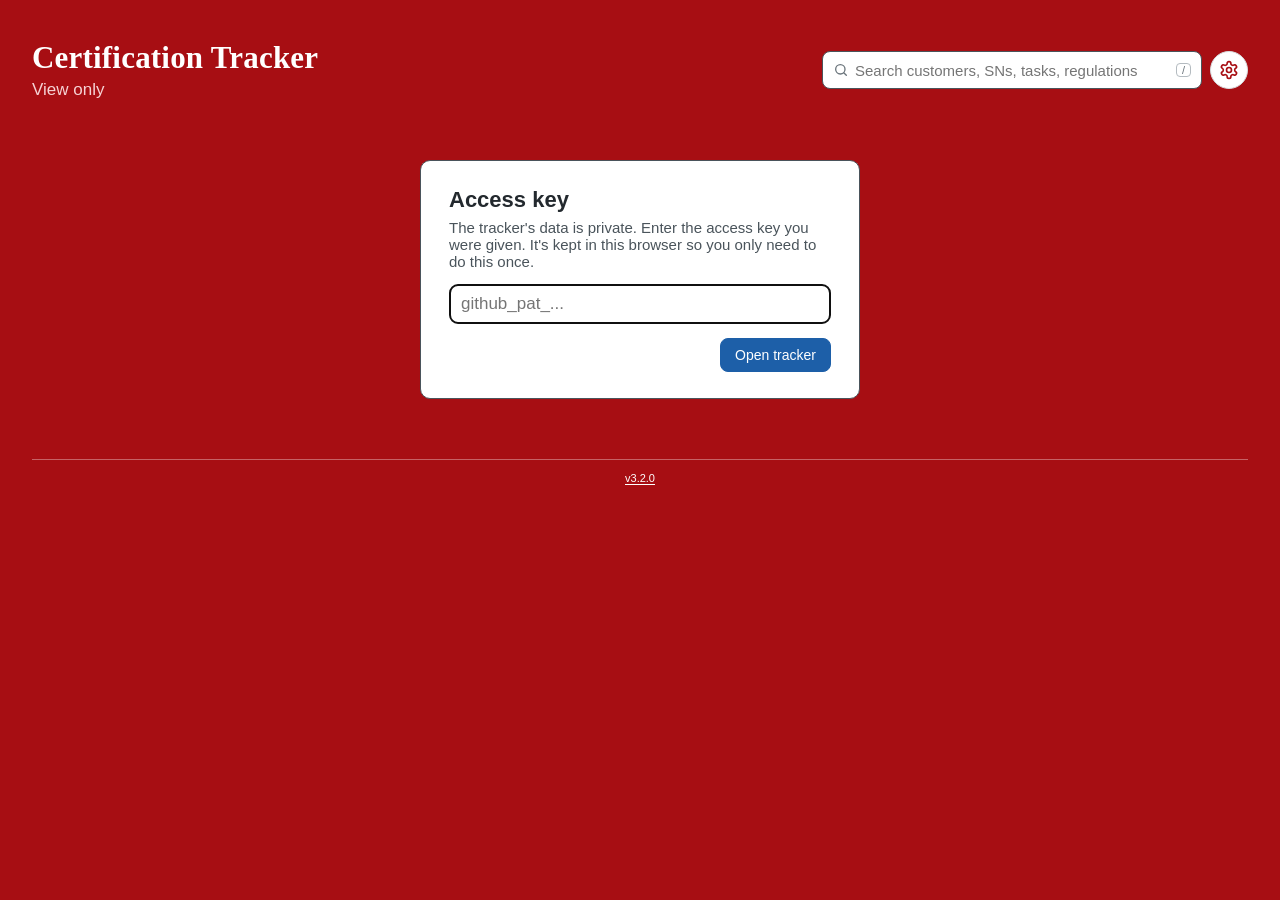
==== commit 42bbd0e1: "v.3.2.0" ====
--- a/index.html
+++ b/index.html
@@ -4,7 +4,7 @@
 <meta charset="UTF-8">
 <meta name="viewport" content="width=device-width, initial-scale=1">
 <title>Certification Tracker</title>
-<link rel="stylesheet" href="assets/tracker.css?v=3.1.4">
+<link rel="stylesheet" href="assets/tracker.css?v=3.2.0">
 </head>
 <body>
 <div class="wrap">
@@ -29,7 +29,7 @@
   <div id="sync-banner" class="sync-banner" style="display:none;"></div>
 
   <div id="list"><div class="loading">Loading&hellip;</div></div>
-  <div class="version-footer"><a href="changelog.html" title="Change log">v3.1.4</a></div>
+  <div class="version-footer"><a href="changelog.html" title="Change log">v3.2.0</a></div>
 </div>
 
 <div class="modal-bg" id="settings-modal-bg">
@@ -49,10 +49,11 @@
     </div>
   </div>
 </div>
-<script src="assets/tracker.js?v=3.1.4"></script>
-<script src="assets/atd.js?v=3.1.4"></script>
+<script src="assets/tracker.js?v=3.2.0"></script>
+<script src="assets/projects.js?v=3.2.0"></script>
+<script src="assets/atd.js?v=3.2.0"></script>
 <script>
-// View-only page: needs a read-only key for the private data repo. Shared code is in assets/tracker.js.
+// View-only page: needs a read-only key for the private data repo. Shared code is in assets/.
 
 // The viewer key (read-only), or the editor key if this browser is signed in to edit.
 function storedViewKey(){
@@ -173,12 +174,13 @@
   if(!ghConfig.token){ showGate(); return; }
   try{
     showBanner('info', 'Loading from GitHub&hellip;');
-    const remote = await fetchFromGitHub();
-    if(remote === null){
-      certs = [];
+    const raw = await fetchFromGitHub();
+    if(raw === null){
+      setData({devices: [], projects: []});
       showBanner('error', 'No data file found at that path yet.');
     }else{
-      certs = remote;
+      // A file from before 3.2 is shown converted to devices and projects (the editor saves the conversion).
+      setData(readData(raw).data);
       hideBanner();
     }
   }catch(e){
@@ -190,7 +192,7 @@
       return;
     }
     showBanner('error', 'Could not load from GitHub: ' + escapeHtml(e.message));
-    certs = [];
+    setData({devices: [], projects: []});
   }
   document.getElementById('list').innerHTML = '';
   render();
@@ -203,9 +205,9 @@
   if(Date.now() - lastFetchAt < 5000) return;
   const prevSha = currentSha;
   try{
-    const remote = await fetchFromGitHub();
-    if(remote && currentSha !== prevSha){
-      certs = remote;
+    const raw = await fetchFromGitHub();
+    if(raw && currentSha !== prevSha){
+      setData(readData(raw).data);
       hideBanner();
       render();
     }
@@ -225,8 +227,8 @@
   const syncChannel = new BroadcastChannel('cert-tracker-sync');
   syncChannel.onmessage = (e) => {
     const m = e.data || {};
-    if(m.type === 'saved' && m.key === SYNC_KEY && Array.isArray(m.data)){
-      certs = m.data;
+    if(m.type === 'saved' && m.key === SYNC_KEY && isV4(m.data)){
+      setData(normalizeV4(m.data));
       if(m.library) library = normalizeLibrary(m.library);
       if(m.atd) atd = normalizeAtd(m.atd);
       currentSha = m.sha || currentSha;
--- a/assets/tracker.css
+++ b/assets/tracker.css
@@ -1,4 +1,9 @@
-/* Certification Tracker — shared styles for the view-only page, the editor and the change log. */
+/* Certification Tracker — shared styles for the view-only page, the editor and the change log.
+   Sections: tokens · base · buttons and pills · forms and pop-ups · page layout and sidebar · main panel ·
+   home · Projects · project and device pages · tasks and comments · Regulatory Library · ATD Approvals ·
+   search and lists · editor only. */
+
+/* ===== Tokens ===== */
 :root{
   color-scheme: light dark;
   /* Type scale (3.1.1): every text size in the tracker comes from this list. */
@@ -10,7 +15,7 @@
   --fs-input:16px;    /* form fields (16px stops phones zooming in) */
   --fs-lg:17px;       /* section headings */
   --fs-base:17px;     /* page default */
-  --fs-xl:20px;       /* summary numbers, dialog titles */
+  --fs-xl:20px;       /* dialog titles */
   --fs-title:22px;    /* page titles */
   --fs-display:28px;  /* home title */
   --fs-brand:31px;    /* header */
@@ -31,15 +36,13 @@
   --ink-soft:#4A545B;
   --ink-faint:#6A747B;
   --accent:#A70E13;
-  --accent-hover:#8C0B10;
-  --accent-ink:#A70E13;
   --hover-ink:#A70E13;
-  --accent-bg:#FBE8E9;
-  --on-accent:#FFFFFF;
+  --redbird:#A70E13;   /* authority and project edges (3.2) */
+  --navy:#1B365D;      /* customer and device edges (3.2) */
+  --navy-ink:#1B365D;
   --rust:#C2410C;
   --rust-bg:#FFEDD5;
   --rust-strong:#9A3409;
-  --rust-bg-strong:#FFE0C2;
   --gold:#875A00;
   --gold-bg:#FCEFD3;
   --sage:#2E6A2A;
@@ -50,6 +53,8 @@
   --slate-bg:#E2EBF5;
   --plum:#6B3FA0;
   --plum-bg:#EFE6F8;
+  --alert:#C21F1F;
+  --soon:#B25E00;
   --edit-hover-line:#1D5FA8;
   --field-bg:#FFFFFF;
   --action:#1D5FA8;
@@ -67,7 +72,6 @@
 @media (prefers-color-scheme: dark){
   :root{
     --bg:#000000;
-    --on-bg:#FFFFFF;
     --on-bg-soft:#B8C1C7;
     --on-bg-line:#333333;
     --card:#353D43;
@@ -81,16 +85,12 @@
     --ink:#FFFFFF;
     --ink-soft:#E4E8EB;
     --ink-faint:#B8C1C7;
-    --accent:#A70E13;
-    --accent-hover:#C0151B;
-    --accent-ink:#FF6B6F;
     --hover-ink:#FF6B6F;
-    --accent-bg:#4A2A2E;
-    --on-accent:#FFFFFF;
+    --navy:#6F9BD6;
+    --navy-ink:#A9C6EC;
     --rust:#FF9D66;
     --rust-bg:#4E3325;
     --rust-strong:#FFB085;
-    --rust-bg-strong:#4E3325;
     --gold:#E7C07E;
     --gold-bg:#4A3D22;
     --sage:#C6E0BE;
@@ -101,6 +101,8 @@
     --slate-bg:#2E3C4B;
     --plum:#D7C3F0;
     --plum-bg:#3D2F4E;
+    --alert:#FF7A78;
+    --soon:#FFB547;
     --edit-hover-line:#6FA8E8;
     --field-bg:#000000;
     --action:#2F6DB5;
@@ -113,470 +115,124 @@
     --del-bg-strong:#5C3238;
   }
 }
+
+/* ===== Base ===== */
 html{-webkit-text-size-adjust:100%;text-size-adjust:100%;}
+*{box-sizing:border-box;}
 a{color:var(--action-ink);}
-*{box-sizing:border-box;}
 body{
-  margin:0;
-  background:var(--bg);
-  color:var(--ink);
-  font-family:var(--sans);
-  font-size:var(--fs-base);
+  margin:0;background:var(--bg);color:var(--ink);font-family:var(--sans);font-size:var(--fs-base);
   padding:clamp(16px, 4vw, 40px) clamp(12px, 3vw, 32px) 60px;
 }
+/* 3.1.4: 96% of the window below about 1,600px; 90% above, up to 1,800px. */
 .wrap{max-width:96vw;margin:0 auto;}
-/* 3.1.4: 96% of the window below about 1,600px; 90% above, up to 1,800px. */
 @media (min-width: 1600px){ .wrap{max-width:min(1800px, 90vw);} }
-h1{
-  color:var(--on-bg);
-  font-family:var(--serif);
-  font-weight:700;
-  font-size:var(--fs-brand);
-  margin:0 0 4px;
-  letter-spacing:0.2px;
-}
-
-button{
-  font-family:var(--sans);
-  font-size:var(--fs-ui);
-  cursor:pointer;
-  border-radius:8px;
-  border:1px solid var(--line);
-  background:var(--card);
-  padding:8px 14px;
-  color:var(--ink);
-}
+h1{color:var(--on-bg);font-family:var(--serif);font-weight:700;font-size:var(--fs-brand);margin:0 0 4px;letter-spacing:0.2px;}
+kbd{font-family:var(--sans);font-size:var(--fs-2xs);color:var(--ink-faint);border:1px solid var(--line-strong);border-radius:4px;padding:0 5px;}
+mark{background:var(--gold-bg);color:inherit;border-radius:3px;padding:0 2px;}
+.muted{color:var(--ink-faint);}
+.c-rust{color:var(--rust);}
+.c-sage{color:var(--sage);}
+.c-gold{color:var(--gold);}
+.c-plum{color:var(--plum);}
+.c-slate{color:var(--slate);}
+.visually-hidden{position:absolute;width:1px;height:1px;padding:0;margin:-1px;overflow:hidden;clip:rect(0,0,0,0);white-space:nowrap;border:0;}
+.rich-text{white-space:normal;overflow-wrap:anywhere;}
+.rich-text .text-list{margin:2px 0;padding-left:20px;}
+.rich-text .text-list li{margin:1px 0;}
+/* Long text keeps a readable line length on wide pages (3.1.4). */
+.rich-text,.comment-text,.qual-conditions,.doc-full-title,.reg-note,.kb-alert,.doc-meta,.search-note{max-width:90ch;}
+
+/* ===== Buttons and pills ===== */
+button{font-family:var(--sans);font-size:var(--fs-ui);cursor:pointer;border-radius:8px;border:1px solid var(--line);background:var(--card);padding:8px 14px;color:var(--ink);}
 button:hover{border-color:var(--ink-faint);}
-
-.btn-primary{
-  background:var(--action);
-  border-color:var(--action);
-  color:#FFFFFF;
-}
+button:focus-visible{outline:2px solid var(--action-ink);outline-offset:2px;}
+button:disabled{opacity:0.5;cursor:default;}
+.btn-primary{background:var(--action);border-color:var(--action);color:#FFFFFF;}
 .btn-primary:hover{background:var(--action-hover);border-color:var(--action-hover);}
-.btn-text{
-  display:inline-flex;
-  align-items:center;
-  gap:5px;
-  height:28px;
-  padding:0 10px;
-  font-size:var(--fs-sm);
-  line-height:1;
-  border-radius:6px;
-  border:1px solid var(--line-strong);
-  background:transparent;
-  color:var(--ink-soft);
-  white-space:nowrap;
-}
-
-.btn-text svg{width:15px;height:15px;flex-shrink:0;}
-.btn-text.danger{color:var(--del);border-color:var(--del-line);background:var(--del-bg);}
-
-.btn-text.ok{color:var(--sage);border-color:var(--sage);background:var(--sage-bg);}
-
-.cert-actions{display:flex;gap:6px;flex-shrink:0;flex-wrap:wrap;justify-content:flex-end;}
-.detail-actions{gap:6px;}
-@media (max-width: 640px){
-  .btn-text.compact .btn-label{display:none;}
-  .btn-text{height:34px;}
-  .btn-text.compact{padding:0;width:34px;justify-content:center;}
-}
-
-.empty{
-  background:var(--card);
-  border:1px dashed var(--card-line);
-  border-radius:var(--radius);
-  padding:36px 20px;
-  text-align:center;
-  color:var(--ink-soft);
-}
-.empty p{margin:0 0 14px;font-size:var(--fs-lg);}
-
-.pill{
-  font-size:var(--fs-xs);
-  padding:3px 9px;
-  border-radius:99px;
-  white-space:nowrap;
-  font-weight:600;
-  display:inline-block;
-}
-
-.pill-overdue{background:var(--rust-bg);color:var(--rust);}
-.pill-slate{background:var(--slate-bg);color:var(--slate);margin-right:6px;}
-.pill-gold{background:var(--gold-bg);color:var(--gold);margin-right:6px;}
-.pill-sage{background:var(--sage-bg);color:var(--sage);margin-right:6px;}
-.pill-plum{background:var(--plum-bg);color:var(--plum);margin-right:6px;}
-.due-cell.overdue{color:var(--rust);font-weight:600;}
-
-.doc-loc{
-  font-family:ui-monospace,"SF Mono",Consolas,monospace;
-  font-size:var(--fs-xs);
-  color:var(--ink-faint);
-  margin-top:4px;
-  word-break:break-all;
-  user-select:all;
-}
-.doc-loc a{color:var(--action-ink);text-decoration:underline;}
-.field-grid .fv a{color:var(--action-ink);text-decoration:underline;}
-
-.tab-count{
-  font-size:var(--fs-xs);
-  background:var(--slate-bg);
-  color:var(--slate);
-  padding:1px 7px;
-  border-radius:99px;
-  font-weight:600;
-}
-.tab-overdue-dot{
-  width:7px;
-  height:7px;
-  border-radius:50%;
-  background:var(--rust);
-  display:inline-block;
-}
-
-.field-grid{
-  display:grid;
-  grid-template-columns:repeat(auto-fit, minmax(220px, 1fr));
-  gap:10px 20px;
-  margin-top:10px;
-  font-size:var(--fs-body);
-}
-.field-grid .fk{
-  font-size:var(--fs-xs);
-  color:var(--ink-faint);
-  margin-bottom:2px;
-}
-.field-grid .fv{color:var(--ink);}
-
-.changelog{
-  margin-top:12px;
-  padding-top:10px;
-  border-top:1px solid var(--line);
-}
-.changelog-entry{
-  display:flex;
-  gap:10px;
-  font-size:var(--fs-body);
-  padding:3px 0;
-}
-.changelog-date{
-  font-size:var(--fs-sm);
-  padding-top:1px;
-  color:var(--ink-faint);
-  min-width:80px;
-  flex-shrink:0;
-}
-.changelog-text{color:var(--ink-soft);}
-.activity-entry{
-  font-size:var(--fs-body);
-  padding:8px 0;
-  border-bottom:1px solid var(--line);
-}
-.activity-entry:last-child{border-bottom:none;}
-.activity-entry-top{
-  display:flex;
-  justify-content:space-between;
-  align-items:flex-start;
-  gap:10px;
-}
-.changelog-editable{justify-content:space-between;align-items:flex-start;border-bottom:1px solid var(--line);padding:5px 0;}
-.changelog-editable:last-child{border-bottom:none;}
-.changelog-main{display:flex;gap:10px;min-width:0;overflow-wrap:anywhere;}
-.changelog-editable .cert-actions{flex-shrink:0;}
-.late-note{color:var(--ink-faint);font-style:italic;}
-/* Activity status groups */
-.act-head{display:flex;justify-content:space-between;align-items:center;gap:8px;flex-wrap:wrap;}
-.act-head-tools{display:flex;gap:6px;align-items:center;}
-.act-toggle-all{
+.btn-danger{display:inline-flex;align-items:center;gap:6px;background:var(--del-bg);border-color:var(--del-line);color:var(--del);}
+.btn-danger:hover{background:var(--del-bg-strong);border-color:var(--del-strong);color:var(--del);}
+.btn-danger svg{width:16px;height:16px;}
+.btn-text,.act-toggle-all{
   display:inline-flex;align-items:center;gap:5px;height:28px;padding:0 10px;
   font-family:var(--sans);font-size:var(--fs-sm);line-height:1;white-space:nowrap;
   border-radius:6px;border:1px solid var(--line-strong);background:transparent;color:var(--ink-soft);
 }
-.act-toggle-all svg{width:15px;height:15px;flex-shrink:0;}
-.act-toggle-all:hover{background:var(--hover);color:var(--ink);border-color:var(--edit-hover-line);}
-@media (max-width: 640px){ .act-toggle-all{height:34px;} }
-.act-group{
-  display:flex;align-items:center;gap:6px;flex-wrap:wrap;width:100%;
-  padding:10px 0;margin:0;border:none;border-bottom:1px solid var(--line);border-radius:0;
-  background:none;font-family:var(--sans);font-size:var(--fs-body);color:var(--ink-soft);text-align:left;cursor:pointer;
-}
-.act-group:hover{border-color:var(--line);}
-.act-group:hover .act-group-count{color:var(--action-ink);text-decoration:underline;}
-.act-group > svg{width:14px;height:14px;flex-shrink:0;color:var(--ink-faint);transition:transform 0.15s;}
-.act-group[aria-expanded="true"] > svg{transform:rotate(90deg);}
-.act-group .pill{margin-right:0;}
-.act-group-date{margin-left:auto;font-size:var(--fs-sm);color:var(--ink-faint);}
-.act-group-body{padding-left:20px;border-bottom:1px solid var(--line);}
-.act-group-body .activity-entry:last-child{border-bottom:none;}
-.act-groups > :last-child{border-bottom:none;}
-@media (prefers-reduced-motion: reduce){ .act-group > svg{transition:none;} }
-/* Sidebar Expand all / Collapse all */
-/* Activity comments */
-.comments-toggle{
-  display:inline-flex;align-items:center;gap:4px;
-  margin-top:6px;padding:2px 0;border:none;background:none;
-  font-family:var(--sans);font-size:var(--fs-sm);color:var(--action-ink);cursor:pointer;
-}
-.comments-toggle:hover{text-decoration:underline;border:none;}
-.comments-toggle svg{width:14px;height:14px;transition:transform 0.15s;}
-.comments-toggle[aria-expanded="true"] svg{transform:rotate(90deg);}
-.comments-toggle .cc-zero{color:var(--ink-faint);}
-.comment-thread{
-  margin:8px 0 2px;padding:6px 12px 8px;
-  background:var(--thread-bg);border-left:3px solid var(--line-strong);
-}
-.comment{display:flex;justify-content:space-between;align-items:flex-start;gap:10px;padding:6px 0;border-bottom:1px solid var(--line);font-size:var(--fs-body);}
-.comment-list .comment:last-child{border-bottom:none;}
-.comment-text{color:var(--ink-soft);overflow-wrap:anywhere;min-width:0;}
-.comment-stamp{font-size:var(--fs-xs);color:var(--ink-faint);margin-top:2px;}
-.comment-empty{font-size:var(--fs-body);color:var(--ink-faint);padding:4px 0;}
-.comment-del{
-  flex-shrink:0;display:inline-flex;align-items:center;justify-content:center;
-  width:26px;height:26px;padding:0;border:1px solid transparent;border-radius:6px;
-  background:none;color:var(--ink-faint);cursor:pointer;
-}
-.comment-del svg{width:14px;height:14px;}
-.comment-del:hover{color:var(--del);border-color:var(--del-line);background:var(--del-bg);}
-.comment-add{display:flex;gap:8px;align-items:flex-start;margin-top:8px;}
-.comment-add textarea{
-  flex:1;min-width:0;min-height:38px;height:38px;resize:vertical;
-  font-family:var(--sans);font-size:var(--fs-input);padding:7px 10px;
-  border:1px solid var(--line);border-radius:8px;background:var(--field-bg);color:var(--ink);
-}
-.comment-add textarea:focus-visible{outline:2px solid var(--action-ink);outline-offset:1px;}
-.comment-add .btn-primary{height:38px;padding:0 14px;flex-shrink:0;}
-.comment-err{font-size:var(--fs-sm);color:var(--del);margin-top:4px;}
-@media (prefers-reduced-motion: reduce){ .comments-toggle svg{transition:none;} }
-.rich-text{white-space:normal;overflow-wrap:anywhere;}
-.rich-text .text-list{margin:2px 0;padding-left:20px;}
-.rich-text .text-list li{margin:1px 0;}
-.activity-meta{
-  font-size:var(--fs-sm);
-  color:var(--ink-faint);
-  margin-top:3px;
-}
-
-.modal-bg{
-  position:fixed;inset:0;
-  background:var(--backdrop);
-  display:none;
-  align-items:flex-start;
-  justify-content:center;
-  padding:40px 16px;
-  z-index:10;
-  overflow-y:auto;
-}
-.modal-bg.open{display:flex;}
-.modal{
-  background:var(--card);
-  border-radius:var(--radius);
-  padding:22px;
-  max-width:min(520px, 92vw);
-  width:100%;
-}
-.modal h3{
-  font-family:var(--serif);
-  font-weight:500;
-  font-size:var(--fs-xl);
-  margin:0 0 16px;
-}
-.field{margin-bottom:12px;}
-.field label{
-  display:block;
-  font-size:var(--fs-sm);
-  color:var(--ink-soft);
-  margin-bottom:4px;
-}
-.field input, .field select, .field textarea{
-  width:100%;
-  font-family:var(--sans);
-  font-size:var(--fs-input);
-  padding:8px 10px;
-  border:1px solid var(--line);
-  border-radius:8px;
-  background:var(--field-bg);
-  color:var(--ink);
-}
-.field textarea{resize:vertical;min-height:56px;}
-.field-row{display:flex;gap:10px;}
-.field-row .field{flex:1;}
-.modal-actions{
-  display:flex;
-  justify-content:flex-end;
-  gap:8px;
-  margin-top:18px;
-  align-items:center;
-}
+a.btn-text{text-decoration:none;}
+.btn-text svg,.act-toggle-all svg{width:15px;height:15px;flex-shrink:0;}
+.btn-text:hover,.act-toggle-all:hover{background:var(--hover);color:var(--ink);border-color:var(--edit-hover-line);}
+.btn-text.danger{color:var(--del);border-color:var(--del-line);background:var(--del-bg);}
+.btn-text.danger:hover{background:var(--del-bg-strong);color:var(--del);border-color:var(--del-strong);}
+.btn-text.ok{color:var(--sage);border-color:var(--sage);background:var(--sage-bg);}
+.btn-text.ok:hover{background:var(--sage-bg-strong);color:var(--sage);border-color:var(--sage-strong);}
+.btn-text.disabled{opacity:0.5;pointer-events:none;}
+@media (max-width: 640px){
+  .btn-text.compact .btn-label{display:none;}
+  .btn-text,.act-toggle-all{height:34px;}
+  .btn-text.compact{padding:0;width:34px;justify-content:center;}
+}
+.text-link,.link-inline{background:none;border:none;padding:0;font-family:inherit;font-size:inherit;color:var(--action-ink);text-decoration:underline;text-underline-offset:2px;cursor:pointer;text-align:left;}
+.text-link:hover,.link-inline:hover{border:none;}
+.text-link svg{width:13px;height:13px;vertical-align:-2px;margin-left:2px;}
+.side-tool{background:none;border:none;padding:2px 0;border-radius:4px;font-size:var(--fs-sm);color:var(--action-ink);white-space:nowrap;}
+.side-tool:hover{text-decoration:underline;border:none;}
+.back-link{display:inline-flex;align-items:center;gap:5px;background:none;border:none;padding:0;margin-bottom:10px;font-size:var(--fs-ui);color:var(--action-ink);}
+.back-link svg{width:15px;height:15px;}
+.back-link:hover{text-decoration:underline;border:none;}
+.cert-actions{display:flex;gap:6px;flex-shrink:0;flex-wrap:wrap;justify-content:flex-end;}
+
+.pill{font-size:var(--fs-xs);padding:3px 9px;border-radius:99px;white-space:nowrap;font-weight:600;display:inline-block;margin-right:6px;}
+.pill-overdue{background:var(--rust-bg);color:var(--rust);}
+.pill-slate{background:var(--slate-bg);color:var(--slate);}
+.pill-gold{background:var(--gold-bg);color:var(--gold);}
+.pill-sage{background:var(--sage-bg);color:var(--sage);}
+.pill-plum{background:var(--plum-bg);color:var(--plum);}
+.pill-neutral{background:var(--neutral-bg);color:var(--ink-soft);}
+.pill-alert-overdue{background:var(--card);color:var(--alert);box-shadow:inset 0 0 0 1.5px var(--alert);font-weight:700;}
+.pill-alert-expiring{background:#FFB020;color:#3A2300;font-weight:700;}
+@media (prefers-color-scheme: dark){
+  .pill-alert-overdue{background:#E24B4A;color:#FFFFFF;box-shadow:none;}
+  .pill-alert-expiring{background:#EF9F27;color:#2B1A00;}
+}
+.tab-count{font-size:var(--fs-xs);background:var(--slate-bg);color:var(--slate);padding:1px 7px;border-radius:99px;font-weight:600;white-space:nowrap;}
+.tab-count b{font-weight:700;}
+.tab-count.zero{background:var(--neutral-bg);color:var(--ink-faint);font-weight:400;}
+.tab-count.zero b{font-weight:400;}
 .mode-tag{font-size:var(--fs-2xs);font-weight:400;padding:1px 7px;border-radius:99px;background:var(--slate-bg);color:var(--slate);margin-left:6px;}
-.field-hint{font-size:var(--fs-xs);color:var(--ink-faint);margin-top:3px;}
-.err{color:var(--rust);font-size:var(--fs-sm);margin-top:4px;display:none;}
-.loading{color:var(--on-bg-soft);font-size:var(--fs-body);padding:20px 0;}
-
-@media (max-width: 640px){
-  .field-grid{grid-template-columns:1fr;}
-
-}
-.sync-banner{
-  font-size:var(--fs-sm);
-  padding:10px 14px;
-  border-radius:8px;
-  margin-bottom:16px;
-  border:1px solid var(--line);
-}
-.sync-banner.info{background:var(--slate-bg);color:var(--slate);border-color:var(--slate);}
-.sync-banner.error{background:var(--rust-bg);color:var(--rust);border-color:var(--rust);}
-.sync-banner.success{background:var(--sage-bg);color:var(--sage);border-color:var(--sage);}
-.sync-banner a{color:inherit;text-decoration:underline;}
-.btn-danger{display:inline-flex;align-items:center;gap:6px;background:var(--del-bg);border-color:var(--del-line);color:var(--del);}
-.btn-danger:hover{background:var(--del-bg-strong);border-color:var(--del-strong);color:var(--del);}
-.btn-danger svg{width:16px;height:16px;}
-#confirm-body p{margin:0 0 8px;line-height:1.45;}
-.confirm-context{font-size:var(--fs-sm);color:var(--ink-faint);}
-/* Sidebar: open-only counts, Completed tag */
-.tab-count.zero{background:var(--neutral-bg);color:var(--ink-faint);font-weight:400;}
-.status-spacer{visibility:hidden;}
-.side-done-tag{display:inline-block;font-size:var(--fs-2xs);font-weight:600;line-height:1.4;padding:0 7px;border-radius:99px;background:var(--sage-bg);color:var(--sage);margin-left:4px;vertical-align:1px;}
-.detail-completed{font-size:var(--fs-body);color:var(--sage);margin-top:3px;}
-.version-footer a{color:var(--on-bg);text-decoration:underline;text-underline-offset:2px;}
-.version-footer a:hover{text-decoration-thickness:2px;}
-.version-footer{
-  margin-top:24px;
-  padding-top:12px;
-  border-top:1px solid var(--on-bg-line);
-  font-size:var(--fs-2xs);
-  color:var(--on-bg-soft);
-  text-align:center;
-}
-/* Sidebar layout */
-.layout{
-  display:grid;
-  grid-template-columns:minmax(220px, 290px) minmax(0, 1fr);
-  gap:16px;
-  align-items:start;
-}
-.sidebar{
-  background:var(--card);
-  border:1px solid var(--card-line);
-  border-radius:var(--radius);
-  padding:6px;
-  position:sticky;
-  top:16px;
-  max-height:calc(100vh - 32px);
-  overflow-y:auto;
-}
-.side-customer-btn{
-  width:100%;
-  display:flex;
-  align-items:center;
-  gap:8px;
-  background:none;
-  border:none;
-  border-radius:8px;
-  padding:10px;
-  font-family:var(--serif);
-  font-size:var(--fs-body);
-  color:var(--ink-soft);
-  text-align:left;
-}
-
-.side-customer.has-active .side-customer-btn{color:var(--ink);font-weight:700;}
-.side-customer.has-active .side-customer-name{color:var(--hover-ink);font-weight:700;}
-.side-customer-name{flex:1;min-width:0;overflow-wrap:break-word;}
-.sidebar .chevron{
-  display:inline-block;
-  font-size:var(--fs-xs);
-  color:var(--ink-faint);
-  transition:transform 0.15s ease;
-}
-.sidebar .chevron.open{transform:rotate(90deg);}
-.side-certs{padding:0 0 8px 18px;}
-
-.side-cert{
-  width:100%;
-  display:flex;
-  align-items:flex-start;
-  gap:8px;
-  background:none;
-  border:none;
-  border-radius:6px;
-  padding:7px 10px;
-  font-size:var(--fs-body);
-  color:var(--ink-soft);
-  text-align:left;
-}
-
-.side-cert.active{background:var(--hover);}
-.side-cert-name{flex:1;min-width:0;overflow-wrap:break-word;}
-.side-cert-auth{display:block;font-size:var(--fs-sm);color:var(--ink-faint);}
-.status-dot{width:8px;height:8px;border-radius:50%;flex-shrink:0;margin-top:6px;}
+.done-tag{display:inline-block;font-size:var(--fs-2xs);font-weight:600;line-height:1.4;padding:0 7px;border-radius:99px;background:var(--sage-bg);color:var(--sage);margin-left:4px;vertical-align:1px;}
+.status-dot{width:8px;height:8px;border-radius:50%;flex-shrink:0;margin-top:7px;}
+.status-dot.inline-dot{display:inline-block;margin:0 8px 1px 0;}
 .dot-overdue{background:var(--rust);}
 .dot-gold{background:var(--gold);}
 .dot-slate{background:var(--slate);}
 .dot-sage{background:var(--sage);}
-.side-add{margin:6px 0 2px 10px;}
-/* Sidebar column (the editor adds "Add customer" below the panel) */
-.side-col{position:sticky;top:16px;display:flex;flex-direction:column;gap:8px;min-width:0;}
-.side-col .sidebar{position:static;max-height:calc(100vh - 80px);}
-.btn-text.side-add-customer{width:100%;height:36px;justify-content:center;background:var(--card);border-color:var(--card-line);color:var(--ink);font-size:var(--fs-ui);}
-.btn-text.side-add-customer:hover{background:var(--hover);border-color:var(--edit-hover-line);}
-.tab-note{margin-bottom:16px;}
-.detail{
-  background:var(--card);
-  border:1px solid var(--card-line);
-  border-radius:var(--radius);
-  padding:16px 20px 18px;
-  min-width:0;
-  scroll-margin-top:12px;
-}
-.detail-head{
-  display:flex;
-  justify-content:space-between;
-  align-items:flex-start;
-  gap:12px;
-}
-.detail-context{font-size:var(--fs-sm);color:var(--ink-faint);margin-bottom:2px;}
-.detail-title{
-  font-family:var(--serif);
-  font-size:var(--fs-title);
-  font-weight:600;
-  margin:0;
-  line-height:1.2;
-}
-.activity-entry-top > :first-child{min-width:0;overflow-wrap:anywhere;}
-.activity-entry-top .cert-actions{flex-shrink:0;}
-
-.detail-actions{display:flex;justify-content:flex-end;margin-top:4px;}
-button:focus-visible{outline:2px solid var(--action-ink);outline-offset:2px;}
-@media (max-width: 760px){
-  .layout{grid-template-columns:1fr;}
-  .sidebar{position:static;max-height:none;}
-  .side-col{position:static;}
-  .side-col .sidebar{max-height:none;}
-}
-@media (prefers-reduced-motion: reduce){
-  .sidebar .chevron{transition:none;}
-}
-/* Hover: grey shading; customer names turn bold Redbird red; button borders take their color */
-.side-customer-btn:hover{background:var(--hover);}
-.side-customer-btn:hover .side-customer-name{color:var(--hover-ink);font-weight:700;}
-.side-cert:hover{background:var(--hover);}
-.btn-text:hover{background:var(--hover);color:var(--ink);border-color:var(--edit-hover-line);}
-.btn-text.danger:hover{background:var(--del-bg-strong);color:var(--del);border-color:var(--del-strong);}
-a.btn-text{text-decoration:none;}
-.btn-text.ok:hover{background:var(--sage-bg-strong);color:var(--sage);border-color:var(--sage-strong);}
-
-/* Dark mode sidebar: selected customer gets a Redbird red highlight; text stays white */
-@media (prefers-color-scheme: dark){
-  .side-customer.has-active .side-customer-btn,
-  .side-customer.has-active .side-customer-btn:hover{background:var(--accent);color:#FFFFFF;}
-  .side-customer.has-active .side-customer-name,
-  .side-customer.has-active .side-customer-btn:hover .side-customer-name{color:#FFFFFF;font-weight:700;}
-  .side-customer.has-active .chevron{color:#FFFFFF;}
-  .side-customer-btn:hover .side-customer-name{color:var(--ink);font-weight:700;}
-}
-
-/* ===== Header: title, search, Customize ===== */
+
+/* ===== Forms and pop-ups ===== */
+.modal-bg{position:fixed;inset:0;background:var(--backdrop);display:none;align-items:flex-start;justify-content:center;padding:40px 16px;z-index:10;overflow-y:auto;}
+.modal-bg.open{display:flex;}
+.modal{background:var(--card);border-radius:var(--radius);padding:22px;max-width:min(520px, 92vw);width:100%;}
+.modal.modal-wide{max-width:min(680px, 92vw);}
+.modal h3{font-family:var(--serif);font-weight:500;font-size:var(--fs-xl);margin:0 0 16px;}
+.modal-intro{font-size:var(--fs-sm);color:var(--ink-soft);margin:-8px 0 14px;}
+.modal-subhead{font-size:var(--fs-sm);font-weight:700;color:var(--ink-faint);text-transform:uppercase;letter-spacing:0.05em;margin:18px 0 8px;padding-top:12px;border-top:1px solid var(--line);}
+.modal-actions{display:flex;justify-content:flex-end;gap:8px;margin-top:18px;align-items:center;}
+.field{margin-bottom:12px;}
+.field[hidden]{display:none;}
+.field label{display:block;font-size:var(--fs-sm);color:var(--ink-soft);margin-bottom:4px;}
+.field input,.field select,.field textarea{width:100%;font-family:var(--sans);font-size:var(--fs-input);padding:8px 10px;border:1px solid var(--line);border-radius:8px;background:var(--field-bg);color:var(--ink);}
+.field textarea{resize:vertical;min-height:56px;}
+.field-row{display:flex;gap:10px;}
+.field-row .field{flex:1;}
+.field-hint{font-size:var(--fs-xs);color:var(--ink-faint);margin-top:3px;}
+.check-line{display:flex !important;align-items:flex-start;gap:8px;margin-top:8px;font-size:var(--fs-sm);color:var(--ink-soft);cursor:pointer;}
+.field .check-line input[type="checkbox"]{width:16px;height:16px;margin:2px 0 0;flex-shrink:0;}
+.err{color:var(--rust);font-size:var(--fs-sm);margin-top:4px;display:none;}
+#confirm-body p{margin:0 0 8px;line-height:1.45;}
+.confirm-context{font-size:var(--fs-sm);color:var(--ink-faint);}
+.danger-link{background:none;border:none;color:var(--rust);font-size:var(--fs-sm);padding:0;cursor:pointer;text-decoration:underline;}
+@media (max-width: 520px){ .field-row{flex-direction:column;gap:0;} }
+
+/* ===== Header ===== */
 .page-head{display:flex;align-items:center;flex-wrap:wrap;gap:10px 12px;margin-bottom:14px;}
 .page-head .brand{flex:1 1 280px;min-width:0;}
 .brand-link{color:inherit;text-decoration:none;}
@@ -588,17 +244,11 @@
 .search-box:focus-within{outline:2px solid var(--action-ink);outline-offset:1px;}
 .search-box svg{width:16px;height:16px;color:var(--ink-faint);flex-shrink:0;}
 .search-box input{flex:1;min-width:0;border:none;background:none;color:var(--ink);font-family:var(--sans);font-size:var(--fs-body);outline:none;padding:0;}
-kbd{font-family:var(--sans);font-size:var(--fs-2xs);color:var(--ink-faint);border:1px solid var(--line-strong);border-radius:4px;padding:0 5px;}
 .search-suggest{position:absolute;top:calc(100% + 4px);left:0;right:0;z-index:30;background:var(--card);border:1px solid var(--card-line);border-radius:8px;box-shadow:0 6px 18px rgba(0,0,0,0.18);padding:4px;}
 .suggest-head{font-size:var(--fs-2xs);font-weight:700;letter-spacing:0.05em;text-transform:uppercase;color:var(--ink-faint);padding:6px 8px 4px;}
 .suggest-item{display:flex;align-items:center;gap:8px;width:100%;border:none;background:none;border-radius:6px;padding:7px 8px;text-align:left;font-size:var(--fs-ui);color:var(--ink);}
 .suggest-item svg{width:15px;height:15px;color:var(--ink-faint);flex-shrink:0;}
 .suggest-item:hover,.suggest-item.active{background:var(--hover);}
-.head-btn{display:inline-flex;align-items:center;gap:6px;height:38px;padding:0 12px;font-size:var(--fs-sm);border-radius:8px;border:1px solid var(--card-line);background:var(--card);color:var(--ink-soft);white-space:nowrap;}
-.head-btn svg{width:16px;height:16px;}
-.head-btn:hover{background:var(--hover);color:var(--ink);border-color:var(--edit-hover-line);}
-.head-btn.primary{background:var(--action);border-color:var(--action);color:#FFFFFF;}
-.head-btn.primary:hover{background:var(--action-hover);border-color:var(--action-hover);}
 .icon-btn{display:inline-flex;align-items:center;justify-content:center;width:38px;height:38px;padding:0;border-radius:50%;border:1px solid var(--line);background:var(--card);color:var(--accent);}
 .icon-btn svg{width:20px;height:20px;}
 .icon-btn:hover{border-color:var(--accent);box-shadow:0 0 0 1px var(--accent);}
@@ -607,53 +257,297 @@
   .search-wrap{flex:1 1 100%;width:100%;}
   .head-tools kbd{display:none;}
 }
-
-.mini-btn{display:inline-flex;align-items:center;justify-content:center;width:26px;height:26px;padding:0;border:1px solid var(--line-strong);border-radius:6px;background:none;color:var(--ink-soft);}
-.mini-btn svg{width:14px;height:14px;}
-.mini-btn:hover:not(:disabled){border-color:var(--edit-hover-line);color:var(--ink);background:var(--hover);}
-.mini-btn.danger:hover:not(:disabled){border-color:var(--del-line);color:var(--del);background:var(--del-bg);}
-.mini-btn:disabled{opacity:0.35;cursor:default;}
-.c-rust{color:var(--rust);}
-.c-sage{color:var(--sage);}
-.c-gold{color:var(--gold);}
-.c-plum{color:var(--plum);}
-.c-slate{color:var(--slate);}
-
-/* ===== Sidebar sections ===== */
-.side-home{display:flex;align-items:center;gap:8px;width:100%;border:none;background:none;border-radius:8px;padding:9px 10px;font-family:var(--serif);font-size:var(--fs-body);color:var(--ink-soft);text-align:left;}
-.side-home svg{width:17px;height:17px;}
-.side-home:hover{background:var(--hover);color:var(--ink);}
-.side-home.active{background:var(--hover);color:var(--hover-ink);font-weight:700;}
-.side-section{display:flex;justify-content:space-between;align-items:center;gap:8px;margin-top:6px;padding:10px 10px 4px;border-top:1px solid var(--line);}
-.side-section-title{font-size:var(--fs-2xs);font-weight:700;letter-spacing:0.06em;text-transform:uppercase;color:var(--ink-faint);}
-.side-section-tools{display:flex;gap:10px;}
-.side-tool{background:none;border:none;padding:2px 0;border-radius:4px;font-size:var(--fs-sm);color:var(--action-ink);}
-.side-tool:hover{text-decoration:underline;border:none;}
-.side-empty{font-size:var(--fs-sm);color:var(--ink-faint);padding:4px 10px 8px;}
-.side-doc svg{width:15px;height:15px;flex-shrink:0;margin-top:3px;color:var(--ink-faint);}
-
-/* ===== Main panel views ===== */
-.back-link{display:inline-flex;align-items:center;gap:5px;background:none;border:none;padding:0;margin-bottom:10px;font-size:var(--fs-ui);color:var(--action-ink);}
-.back-link svg{width:15px;height:15px;}
-.back-link:hover{text-decoration:underline;border:none;}
+.sync-banner{font-size:var(--fs-sm);padding:10px 14px;border-radius:8px;margin-bottom:16px;border:1px solid var(--line);}
+.sync-banner.info{background:var(--slate-bg);color:var(--slate);border-color:var(--slate);}
+.sync-banner.error{background:var(--rust-bg);color:var(--rust);border-color:var(--rust);}
+.sync-banner.success{background:var(--sage-bg);color:var(--sage);border-color:var(--sage);}
+.sync-banner a{color:inherit;text-decoration:underline;}
+.loading{color:var(--on-bg-soft);font-size:var(--fs-body);padding:20px 0;}
+.version-footer{margin-top:24px;padding-top:12px;border-top:1px solid var(--on-bg-line);font-size:var(--fs-2xs);color:var(--on-bg-soft);text-align:center;}
+.version-footer a{color:var(--on-bg);text-decoration:underline;text-underline-offset:2px;}
+.version-footer a:hover{text-decoration-thickness:2px;}
+.archive-link{margin-left:12px;}
+
+/* ===== Page layout and sidebar (3.2: four entries; collapsible to an icon strip) ===== */
+.layout{display:grid;grid-template-columns:minmax(180px, 214px) minmax(0, 1fr);gap:16px;align-items:start;}
+.layout.side-collapsed{grid-template-columns:44px minmax(0, 1fr);}
+.sidebar{background:var(--card);border:1px solid var(--card-line);border-radius:var(--radius);padding:6px;position:sticky;top:16px;display:flex;flex-direction:column;gap:2px;}
+.side-top{display:flex;align-items:center;gap:4px;padding-bottom:4px;margin-bottom:2px;border-bottom:1px solid var(--line);}
+.side-top .side-nav{flex:1;min-width:0;}
+.side-nav{display:flex;align-items:center;gap:9px;width:100%;border:none;background:none;border-radius:8px;padding:9px 10px;font-family:var(--serif);font-size:var(--fs-body);color:var(--ink-soft);text-align:left;}
+.side-nav svg{width:17px;height:17px;flex-shrink:0;}
+.side-nav-label{flex:1;min-width:0;}
+.side-nav:hover{background:var(--hover);color:var(--ink);}
+.side-nav.active{background:var(--hover);color:var(--hover-ink);font-weight:700;}
+.nav-badge{flex-shrink:0;min-width:20px;padding:1px 6px;border-radius:99px;background:var(--slate);color:#FFFFFF;font-family:var(--sans);font-size:var(--fs-2xs);font-weight:700;line-height:16px;text-align:center;}
+.nav-badge.late{background:var(--alert);}
+.nav-badge.gold{background:var(--gold);}
+@media (prefers-color-scheme: dark){ .nav-badge{color:#1A1F23;} .nav-badge.late{color:#FFFFFF;background:#E24B4A;} }
+.side-collapse{flex-shrink:0;display:inline-flex;align-items:center;justify-content:center;width:30px;height:30px;padding:0;border:none;border-radius:8px;background:none;color:var(--ink-faint);}
+.side-collapse:hover{background:var(--hover);color:var(--ink);}
+.side-collapse svg,.strip-btn svg{width:17px;height:17px;}
+.layout.side-collapsed .sidebar{align-items:center;gap:6px;padding:8px 0;}
+.strip-btn{position:relative;display:inline-flex;align-items:center;justify-content:center;width:32px;height:32px;padding:0;border:none;border-radius:8px;background:none;color:var(--ink-soft);}
+.strip-btn:hover{background:var(--hover);color:var(--ink);}
+.strip-btn.active{background:var(--hover);color:var(--hover-ink);}
+.strip-toggle{color:var(--ink-faint);margin-bottom:2px;}
+.strip-btn .nav-badge{position:absolute;top:-4px;right:-7px;min-width:16px;padding:0 4px;}
+@media (max-width: 760px){
+  .layout{grid-template-columns:1fr;}
+  .sidebar{position:static;flex-direction:row;flex-wrap:wrap;}
+  .side-top{border-bottom:none;padding:0;margin:0;}
+  .side-nav{width:auto;}
+  .side-collapse{display:none;}
+}
+
+/* ===== Main panel ===== */
+.detail{background:var(--card);border:1px solid var(--card-line);border-radius:var(--radius);padding:16px 20px 18px;min-width:0;scroll-margin-top:12px;}
+.detail-head{display:flex;justify-content:space-between;align-items:flex-start;gap:12px;}
+.detail-head .pill{margin-right:0;}
+.detail-context{font-size:var(--fs-sm);color:var(--ink-faint);margin-bottom:2px;}
+.detail-context .text-link{color:inherit;}
+.detail-title{font-family:var(--serif);font-size:var(--fs-title);font-weight:600;margin:0;line-height:1.2;}
+.detail-completed{font-size:var(--fs-body);color:var(--sage);margin-top:3px;}
+.detail-actions{display:flex;justify-content:flex-end;gap:6px;margin-top:4px;}
+.doc-actions{justify-content:flex-start;flex-wrap:wrap;margin:12px 0;}
+.title-count{font-weight:400;color:var(--ink-faint);font-size:0.85em;}
+.doc-meta{font-size:var(--fs-sm);color:var(--ink-faint);margin-top:4px;}
+.field-grid{display:grid;grid-template-columns:repeat(auto-fit, minmax(200px, 1fr));gap:10px 20px;margin-top:10px;font-size:var(--fs-body);}
+.field-grid .fk,.fk{font-size:var(--fs-xs);color:var(--ink-faint);margin-bottom:2px;}
+.field-grid .fv{color:var(--ink);overflow-wrap:anywhere;}
+.field-grid .fv a{color:var(--action-ink);text-decoration:underline;}
+.field-grid .span-all{grid-column:1/-1;}
+.due-cell.overdue{color:var(--rust);font-weight:600;}
+@media (max-width: 640px){ .field-grid{grid-template-columns:1fr;} }
+.changelog{margin-top:14px;padding-top:10px;border-top:1px solid var(--line);}
+.section-head{display:flex;justify-content:space-between;align-items:center;gap:8px;flex-wrap:wrap;}
+.section-tools{display:flex;gap:6px;align-items:center;flex-wrap:wrap;}
+.list-empty{padding:12px 0;font-size:var(--fs-body);}
+.search-note{font-size:var(--fs-xs);margin-top:10px;}
+.pdf-frame{display:block;width:100%;height:max(480px, calc(100vh - 220px));border:1px solid var(--line-strong);border-radius:8px;background:var(--neutral-bg);}
+.open-doc-btn{display:inline-flex;align-items:center;gap:8px;margin-top:8px;padding:12px 18px;border-radius:8px;text-decoration:none;font-size:var(--fs-body);}
+.open-doc-btn svg{width:18px;height:18px;}
+.drive-access-note{font-size:var(--fs-xs);color:var(--ink-faint);margin:6px 0 0;}
+.gate{max-width:440px;margin:60px auto;background:var(--card);border:1px solid var(--card-line);border-radius:var(--radius);padding:26px 28px;}
+.gate h2{margin:0 0 6px;font-size:var(--fs-title);}
+.gate p{font-size:var(--fs-body);color:var(--ink-soft);margin:0 0 14px;}
+.gate input{width:100%;padding:9px 11px;border:1px solid var(--line);border-radius:8px;font:inherit;background:var(--card);color:var(--ink);}
+.gate .err{margin-top:8px;}
+.gate .gate-actions{display:flex;justify-content:flex-end;margin-top:14px;}
+
+/* ===== Home ===== */
 .home{padding:6px 0 10px;}
 .home-title{font-family:var(--serif);font-size:var(--fs-display);font-weight:700;margin:0;}
 .home-version{font-weight:400;color:var(--ink-faint);}
 .home-counts{font-size:var(--fs-body);color:var(--ink-soft);margin:6px 0 0;}
 .home-hint{font-size:var(--fs-body);color:var(--ink-soft);margin:18px 0 0;padding-top:14px;border-top:1px solid var(--line);}
-.title-count{font-weight:400;color:var(--ink-faint);font-size:0.85em;}
-.muted{color:var(--ink-faint);}
-.list-empty{padding:12px 0;font-size:var(--fs-body);}
+.home-cards{display:grid;grid-template-columns:repeat(auto-fit, minmax(min(320px, 100%), 1fr));gap:12px;margin-top:14px;align-items:start;}
+.home-col{display:flex;flex-direction:column;gap:12px;min-width:0;}
+.home-col:empty{display:none;}
+.home-card{border:1px solid var(--line);border-radius:8px;padding:10px 12px;min-width:0;}
+.home-card-head{display:flex;justify-content:space-between;align-items:baseline;gap:12px;font-size:var(--fs-body);margin-bottom:6px;}
+.home-card-head .text-link{font-size:var(--fs-sm);}
+.home-chips{margin:0 0 6px;}
+.home-row{display:grid;grid-template-columns:96px minmax(0,1fr) auto;gap:4px 10px;align-items:baseline;width:100%;background:none;border:none;border-top:1px solid var(--line);border-radius:0;padding:7px 0;font-size:var(--fs-body);color:var(--ink);text-align:left;}
+.home-row:hover{background:none;border-color:var(--line);}
+.home-row:hover .home-row-text{text-decoration:underline;}
+.home-tags{display:flex;flex-wrap:wrap;gap:4px;}
+.home-tag{margin-right:0;}
+.home-row-text{min-width:0;overflow-wrap:anywhere;}
+.home-row-side{font-size:var(--fs-sm);color:var(--ink-faint);text-align:right;white-space:nowrap;}
+.home-row-side .countdown{display:block;font-weight:700;color:var(--ink);}
+.home-row-side .countdown.cd-soon{color:var(--soon);}
+.home-row-side .countdown.cd-late{color:var(--alert);}
+.home-clear,.home-more{font-size:var(--fs-sm);color:var(--ink-faint);padding:7px 0 2px;border-top:1px solid var(--line);}
+@media (max-width: 640px){ .home-row{grid-template-columns:auto minmax(0,1fr);} .home-row-side{grid-column:2;text-align:left;} }
+
+/* ===== Projects page (3.2): authority (red edge) / customer (navy edge) / SN / aircraft ===== */
+.pt{margin-top:4px;}
+.pt-auth-group + .pt-auth-group{margin-top:12px;}
+.pt-auth,.pt-cust{display:flex;align-items:center;gap:8px;width:100%;border:none;background:none;text-align:left;color:var(--ink);}
+.pt-auth{padding:8px 10px;border-left:4px solid var(--redbird);border-radius:0 6px 6px 0;font-size:var(--fs-lg);}
+.pt-auth-name{font-family:var(--serif);font-weight:700;}
+.pt-auth .row-sub{margin-left:4px;}
+.pt-custs{padding:4px 0 0 18px;}
+.pt-cust-group + .pt-cust-group{margin-top:6px;}
+.pt-cust-row{display:flex;align-items:center;gap:10px;}
+.pt-cust{flex:1;min-width:0;padding:7px 10px;border-left:3px solid var(--navy);border-radius:0 6px 6px 0;font-size:var(--fs-body);}
+.pt-cust-name{font-weight:600;flex:0 1 auto;min-width:0;overflow-wrap:anywhere;}
+.pt-auth:hover,.pt-cust:hover,.pt-sn:hover,.pt-proj:hover,.pt-toggle:hover{background:var(--hover);border-color:inherit;}
+.pt-auth:hover{border-left-color:var(--redbird);}
+.pt-cust:hover{border-left-color:var(--navy);}
+.pt-chev{display:inline-flex;color:var(--ink-faint);transition:transform 0.15s;}
+.pt-chev svg{width:14px;height:14px;}
+.pt-chev.open{transform:rotate(90deg);}
+.pt-devs{padding:2px 0 2px 26px;}
+.pt-sn-row{display:flex;align-items:center;gap:6px;margin-top:2px;}
+.pt-toggle{display:inline-flex;align-items:center;justify-content:center;width:24px;height:28px;padding:0;border:none;border-radius:6px;background:none;flex-shrink:0;}
+.pt-sn{flex:1;min-width:0;border:none;background:none;border-radius:6px;padding:5px 6px;text-align:left;font-size:var(--fs-body);color:var(--ink);font-weight:400;overflow-wrap:anywhere;}
+.pt-sn:hover{text-decoration:underline;}
+.pt-open{flex-shrink:0;font-size:var(--fs-xs);font-weight:700;color:var(--slate);white-space:nowrap;}
+.pt-open.late{color:var(--alert);}
+.pt-projs{padding:0 0 4px 30px;}
+.pt-proj{display:flex;align-items:flex-start;gap:8px;width:100%;border:none;border-radius:6px;background:none;padding:5px 8px;text-align:left;font-size:var(--fs-body);color:var(--ink-soft);}
+.pt-proj-name{flex:1;min-width:0;overflow-wrap:anywhere;}
+.pt-proj-side{flex-shrink:0;font-size:var(--fs-xs);color:var(--ink-faint);text-align:right;padding-top:2px;}
+.pt-proj-side .pill{margin-right:4px;}
+@media (max-width: 640px){
+  .pt-custs{padding-left:8px;} .pt-devs{padding-left:10px;} .pt-projs{padding-left:18px;}
+  .pt-proj{flex-wrap:wrap;} .pt-proj-side{width:100%;text-align:left;padding-left:16px;}
+  .pt-cust-row,.pt-sn-row{flex-wrap:wrap;}
+}
+@media (prefers-reduced-motion: reduce){ .pt-chev{transition:none;} }
+
+/* ===== Project and device pages (3.2): device box (navy) and project box (red) ===== */
+.scope-boxes{display:grid;grid-template-columns:repeat(auto-fit, minmax(min(340px, 100%), 1fr));gap:12px;margin-top:12px;}
+.scope-box{border:1px solid var(--line);border-left:4px solid var(--navy);border-radius:0 8px 8px 0;padding:10px 14px 12px;min-width:0;}
+.scope-box.proj{border-left-color:var(--redbird);}
+.detail > .scope-box{margin-top:12px;}
+.scope-box-head{display:flex;justify-content:space-between;align-items:center;gap:8px;}
+.scope-label{font-size:var(--fs-xs);font-weight:700;letter-spacing:0.05em;text-transform:uppercase;color:var(--navy-ink);}
+.scope-box.proj .scope-label{color:var(--hover-ink);}
+.scope-box .field-grid{grid-template-columns:repeat(auto-fit, minmax(170px, 1fr));margin-top:6px;}
+.scope-also{font-size:var(--fs-sm);color:var(--ink-soft);margin-top:10px;padding-top:8px;border-top:1px solid var(--line);}
+.scope-tag{display:inline-block;font-size:var(--fs-2xs);font-weight:700;line-height:1.5;padding:0 7px;border-radius:4px;margin-right:6px;vertical-align:1px;background:none;}
+.scope-tag.dev{color:var(--navy-ink);box-shadow:inset 0 0 0 1px var(--navy);}
+.scope-tag.proj{color:var(--hover-ink);box-shadow:inset 0 0 0 1px var(--redbird);}
+.dev-projects{margin-top:6px;}
+.dev-projects .row-side .pill{margin-right:6px;}
+.qual-section .section-head .pill{margin-left:8px;vertical-align:1px;}
+.qual-empty{font-size:var(--fs-body);}
+.cert-atd-links{margin:12px 0 4px;}
+.cert-atd-links .fv{font-size:var(--fs-body);}
+.cert-atd-links .text-link{margin-right:6px;}
+.entry{font-size:var(--fs-body);padding:8px 0;border-bottom:1px solid var(--line);}
+.entry:last-child{border-bottom:none;}
+.entry-top{display:flex;justify-content:space-between;align-items:flex-start;gap:10px;}
+.entry-top > :first-child{min-width:0;overflow-wrap:anywhere;}
+.entry-text{color:var(--ink-soft);overflow-wrap:anywhere;}
+.entry-meta{font-size:var(--fs-sm);color:var(--ink-faint);margin-top:3px;}
+.entry-empty{font-size:var(--fs-body);color:var(--ink-faint);padding:4px 0;}
+.entry.flash{animation:flash 1.6s ease-out;}
+@keyframes flash{from{background:var(--gold-bg);}to{background:transparent;}}
+@media (prefers-reduced-motion: reduce){ .entry.flash{animation:none;} }
+.late-note{color:var(--ink-faint);font-style:italic;}
+.doc-loc-line{margin-top:8px;}
+.doc-loc{font-family:ui-monospace,"SF Mono",Consolas,monospace;font-size:var(--fs-xs);color:var(--ink-faint);margin-top:2px;word-break:break-all;user-select:all;}
+.doc-loc a{color:var(--action-ink);text-decoration:underline;}
+.doc-history{margin-top:8px;}
+.doc-history-body{margin-top:4px;padding-left:18px;}
+.doc-history-add{margin:2px 0 4px;}
+.history-entry{display:flex;justify-content:space-between;align-items:flex-start;gap:10px;font-size:var(--fs-body);padding:5px 0;border-bottom:1px solid var(--line);}
+.history-entry:last-child{border-bottom:none;}
+.history-main{display:flex;gap:10px;min-width:0;overflow-wrap:anywhere;}
+.history-date{font-size:var(--fs-sm);padding-top:1px;color:var(--ink-faint);min-width:80px;flex-shrink:0;}
+
+/* ===== Tasks and comments ===== */
+.task-group{display:flex;align-items:center;gap:6px;flex-wrap:wrap;width:100%;padding:10px 0;margin:0;border:none;border-bottom:1px solid var(--line);border-radius:0;background:none;font-size:var(--fs-body);color:var(--ink-soft);text-align:left;}
+.task-group:hover{border-color:var(--line);}
+.task-group:hover .task-group-count{color:var(--action-ink);text-decoration:underline;}
+.task-group > svg{width:14px;height:14px;flex-shrink:0;color:var(--ink-faint);transition:transform 0.15s;}
+.task-group[aria-expanded="true"] > svg{transform:rotate(90deg);}
+.task-group .pill{margin-right:0;}
+.task-group-date{margin-left:auto;font-size:var(--fs-sm);color:var(--ink-faint);}
+.task-group-body{padding-left:20px;border-bottom:1px solid var(--line);}
+.task-groups > :last-child{border-bottom:none;}
+.comments-toggle{display:inline-flex;align-items:center;gap:4px;margin-top:6px;padding:2px 0;border:none;background:none;font-size:var(--fs-sm);color:var(--action-ink);}
+.comments-toggle:hover{text-decoration:underline;border:none;}
+.comments-toggle svg{width:14px;height:14px;transition:transform 0.15s;}
+.comments-toggle[aria-expanded="true"] svg{transform:rotate(90deg);}
+.comments-toggle .cc-zero{color:var(--ink-faint);}
+.comment-thread{margin:8px 0 2px;padding:6px 12px 8px;background:var(--thread-bg);border-left:3px solid var(--line-strong);}
+.comment{display:flex;justify-content:space-between;align-items:flex-start;gap:10px;padding:6px 0;border-bottom:1px solid var(--line);font-size:var(--fs-body);}
+.comment-list .comment:last-child{border-bottom:none;}
+.comment-body{min-width:0;}
+.comment-text{color:var(--ink-soft);}
+.comment-stamp{font-size:var(--fs-xs);color:var(--ink-faint);margin-top:2px;}
+.comment-empty{font-size:var(--fs-body);color:var(--ink-faint);padding:4px 0;}
+.comment-del{flex-shrink:0;display:inline-flex;align-items:center;justify-content:center;width:26px;height:26px;padding:0;border:1px solid transparent;border-radius:6px;background:none;color:var(--ink-faint);}
+.comment-del svg{width:14px;height:14px;}
+.comment-del:hover{color:var(--del);border-color:var(--del-line);background:var(--del-bg);}
+.comment-add{display:flex;gap:8px;align-items:flex-start;margin-top:8px;}
+.comment-add textarea{flex:1;min-width:0;min-height:38px;height:38px;resize:vertical;font-family:var(--sans);font-size:var(--fs-input);padding:7px 10px;border:1px solid var(--line);border-radius:8px;background:var(--field-bg);color:var(--ink);}
+.comment-add textarea:focus-visible{outline:2px solid var(--action-ink);outline-offset:1px;}
+.comment-add .btn-primary{height:38px;padding:0 14px;flex-shrink:0;}
+.comment-err{font-size:var(--fs-sm);color:var(--del);margin-top:4px;}
+@media (prefers-reduced-motion: reduce){ .task-group > svg,.comments-toggle svg{transition:none;} }
+
+/* ===== Regulatory Library ===== */
+.lib-groups{margin-top:4px;}
+.lib-group + .lib-group{margin-top:8px;}
+.lib-auth{display:flex;align-items:center;gap:8px;flex-wrap:wrap;width:100%;padding:8px 10px;border:none;border-left:4px solid var(--redbird);border-radius:0 6px 6px 0;background:none;text-align:left;font-size:var(--fs-lg);color:var(--ink);}
+.lib-auth:hover{background:var(--hover);border-color:var(--redbird);}
+.lib-auth > svg{width:14px;height:14px;color:var(--ink-faint);transition:transform 0.15s;}
+.lib-auth[aria-expanded="true"] > svg{transform:rotate(90deg);}
+.lib-auth-name{font-family:var(--serif);font-weight:700;}
+.lib-auth .reg-flag{margin-top:0;}
+.lib-body{padding:2px 0 6px 22px;}
+.lib-sub{font-size:var(--fs-2xs);font-weight:700;letter-spacing:0.06em;text-transform:uppercase;color:var(--ink-faint);padding:10px 6px 4px;}
+.lib-rows{border-top:1px solid var(--line);}
+.lib-rows .list-row svg,.lib-template-main svg{width:15px;height:15px;vertical-align:-3px;margin-right:6px;color:var(--ink-faint);}
+.lib-rows .reg-flag{display:inline-block;margin:0 0 0 8px;}
+.lib-template{display:flex;justify-content:space-between;align-items:center;gap:12px;padding:8px 6px;border-bottom:1px solid var(--line);font-size:var(--fs-body);}
+.lib-template-main{min-width:0;overflow-wrap:anywhere;color:var(--ink-soft);}
+@media (prefers-reduced-motion: reduce){ .lib-auth > svg{transition:none;} }
+.doc-full-title{font-size:var(--fs-body);color:var(--ink-soft);margin-top:4px;}
+.doc-note{font-size:var(--fs-sm);color:var(--slate);background:var(--slate-bg);border-radius:8px;padding:8px 12px;margin-bottom:12px;}
+.reg-flag{display:block;width:fit-content;margin-top:3px;font-size:var(--fs-2xs);font-weight:700;border-radius:999px;padding:1px 8px;}
+.reg-flag.update{background:var(--gold-bg);color:var(--gold);}
+.reg-flag.error{background:var(--neutral-bg);color:var(--ink-faint);font-weight:400;}
+.reg-note{font-size:var(--fs-sm);border-radius:8px;padding:8px 12px;margin-bottom:12px;}
+.reg-note.update{background:var(--gold-bg);color:var(--gold);}
+.reg-note.current{background:var(--sage-bg);color:var(--sage);}
+.reg-note.error,.reg-note.muted-note{background:var(--neutral-bg);color:var(--ink-soft);}
+.reg-note.kb-behind{background:var(--rust-bg);color:var(--rust);}
+.reg-note-when{opacity:0.8;margin-left:6px;}
+.reg-note-inline{font-size:var(--fs-sm);}
+.field-grid + .reg-note{margin-top:14px;}
+.reg-loading{font-size:var(--fs-body);color:var(--ink-soft);padding:20px 0;}
+.reg-loading.error{color:var(--rust);}
+.reg-used-by{font-size:var(--fs-sm);color:var(--ink-soft);margin:-4px 0 12px;}
+.reg-used-by .fk{display:inline;margin-right:6px;}
+
+/* ===== ATD Approvals ===== */
+.atd-chips{display:flex;flex-wrap:wrap;gap:6px 0;margin:10px 0 4px;}
+.atd-table{margin-top:10px;border-top:1px solid var(--line);}
+.atd-tr{display:grid;grid-template-columns:minmax(0,1.6fr) minmax(0,1fr) minmax(0,1.1fr) minmax(0,0.9fr) minmax(0,1fr) minmax(0,1.2fr);gap:10px;align-items:start;width:100%;padding:9px 6px;border:none;border-bottom:1px solid var(--line);border-radius:0;background:none;text-align:left;font-size:var(--fs-body);color:var(--ink-soft);line-height:1.45;}
+button.atd-tr:hover{background:var(--hover);border-color:var(--line);}
+.atd-th{font-size:var(--fs-xs);font-weight:700;color:var(--ink-faint);padding-top:4px;padding-bottom:6px;}
+.atd-tr b{color:var(--ink);}
+.atd-sub{display:block;font-size:var(--fs-xs);}
+.atd-group{padding:14px 6px 6px;font-size:var(--fs-body);font-weight:700;color:var(--ink);border-bottom:1px solid var(--line-strong);}
+.atd-group .title-count{font-size:var(--fs-sm);}
+@media (max-width: 760px){
+  .atd-th{display:none;}
+  .atd-tr{grid-template-columns:1fr 1fr;gap:4px 12px;}
+  .atd-tr > span:first-child{grid-column:1/-1;}
+}
+.atd-docs{margin-top:14px;}
+.atd-docs .tab svg{width:14px;height:14px;vertical-align:-2px;}
+.atd-linked{display:flex;flex-direction:column;gap:6px;}
+.atd-linked-item{display:flex;flex-direction:column;align-items:flex-start;gap:1px;width:fit-content;max-width:100%;padding:6px 10px;border:1px solid var(--line);border-left:3px solid var(--navy);border-radius:0 6px 6px 0;background:none;text-align:left;font-size:var(--fs-body);color:var(--ink);}
+.atd-linked-item:hover{background:var(--hover);border-color:var(--line);border-left-color:var(--navy);}
+.atd-linked-item b{font-weight:600;}
+.kb-alert{border:1px solid var(--rust);background:var(--rust-bg);color:var(--rust);border-radius:8px;padding:10px 12px;margin:12px 0;}
+.kb-alert-head{display:flex;align-items:center;gap:6px;font-weight:700;font-size:var(--fs-body);}
+.kb-alert-head svg{width:16px;height:16px;}
+.kb-alert-sub{font-size:var(--fs-sm);margin:3px 0 6px;}
+.kb-alert-row{display:grid;grid-template-columns:minmax(0,0.8fr) minmax(0,2fr) auto;gap:10px;align-items:start;padding:6px 0;border-top:1px solid rgba(194,65,12,0.25);font-size:var(--fs-sm);}
+.kb-alert-row .text-link,.kb-alert a{color:var(--rust-strong);font-weight:700;}
+.kb-alert-row .text-link{justify-self:start;}
+.kb-alert a svg{width:12px;height:12px;vertical-align:-1px;}
+.kb-alert-foot{font-size:var(--fs-xs);margin-top:6px;opacity:0.9;}
+@media (max-width: 640px){ .kb-alert-row{grid-template-columns:1fr;gap:2px;} }
+
+/* ===== Search and lists ===== */
 .row-list{margin-top:10px;border-top:1px solid var(--line);}
 .list-row{display:flex;justify-content:space-between;align-items:flex-start;gap:14px;width:100%;padding:9px 6px;border:none;border-bottom:1px solid var(--line);border-radius:0;background:none;text-align:left;font-size:var(--fs-body);color:var(--ink-soft);line-height:1.5;}
 .list-row:hover{background:var(--hover);border-color:var(--line);}
-.list-row svg{width:14px;height:14px;vertical-align:-2px;margin-right:4px;color:var(--ink-faint);}
-.list-row .pill{margin-right:6px;}
+.list-row > .row-main > svg{width:14px;height:14px;vertical-align:-2px;margin-right:4px;color:var(--ink-faint);}
 .row-main{min-width:0;overflow-wrap:anywhere;}
 .row-side{flex-shrink:0;font-size:var(--fs-xs);color:var(--ink-faint);text-align:right;}
 .row-strong{color:var(--ink);}
 .row-sub{font-size:var(--fs-xs);color:var(--ink-faint);}
-mark{background:var(--gold-bg);color:inherit;border-radius:3px;padding:0 2px;}
 .tabs{display:flex;gap:2px;flex-wrap:wrap;margin-top:12px;border-bottom:1px solid var(--line);}
 .tab{border:none;border-bottom:2px solid transparent;border-radius:0;background:none;margin-bottom:-1px;padding:7px 10px;font-size:var(--fs-ui);color:var(--ink-soft);}
 .tab:hover{color:var(--ink);border-color:transparent;border-bottom-color:var(--line-strong);}
@@ -664,100 +558,32 @@
 .reg-result-head{padding:10px 6px 2px;font-size:var(--fs-body);}
 .page-tag{display:inline-block;min-width:62px;font-size:var(--fs-xs);color:var(--ink-faint);}
 .reg-more{margin:6px 6px 4px;}
-.search-note{font-size:var(--fs-xs);margin-top:10px;}
-.activity-entry.flash{animation:flash 1.6s ease-out;}
-@keyframes flash{from{background:var(--gold-bg);}to{background:transparent;}}
-@media (prefers-reduced-motion: reduce){ .activity-entry.flash{animation:none;} }
-
-/* ===== Regulatory document view ===== */
-.doc-full-title{font-size:var(--fs-body);color:var(--ink-soft);margin-top:4px;}
-.doc-meta{font-size:var(--fs-sm);color:var(--ink-faint);margin-top:4px;}
-.doc-actions{justify-content:flex-start;flex-wrap:wrap;margin:12px 0;}
-.doc-note{font-size:var(--fs-sm);color:var(--slate);background:var(--slate-bg);border-radius:8px;padding:8px 12px;margin-bottom:12px;}
-.pdf-frame{display:block;width:100%;height:max(480px, calc(100vh - 220px));border:1px solid var(--line-strong);border-radius:8px;background:var(--neutral-bg);}
-.open-doc-btn{display:inline-flex;align-items:center;gap:8px;margin-top:8px;padding:12px 18px;border-radius:8px;text-decoration:none;font-size:var(--fs-body);}
-.open-doc-btn svg{width:18px;height:18px;}
-.section-head{display:flex;justify-content:space-between;align-items:center;}
-.changelog-text.muted{color:var(--ink-faint);}
-
-/* ===== Editor: admin panel ===== */
-.admin-section + .admin-section{margin-top:18px;padding-top:14px;border-top:1px solid var(--line);}
-.admin-section h4{margin:0 0 6px;font-size:var(--fs-body);}
-.admin-section p{margin:0 0 10px;font-size:var(--fs-sm);color:var(--ink-soft);}
-.tally-list{margin:0;padding-left:20px;font-size:var(--fs-body);}
-.tally-list li{margin:2px 0;}
-
-/* ===== v2.5.1 ===== */
-/* Home stays pinned at the top of the sidebar while the lists scroll beneath it */
-.side-home-wrap{position:sticky;top:-6px;z-index:2;background:var(--card);margin:-6px -6px 4px;padding:6px 6px 4px;border-bottom:1px solid var(--line);border-radius:var(--radius) var(--radius) 0 0;}
-/* Drive preview */
-.drive-access-note{font-size:var(--fs-xs);color:var(--ink-faint);margin:6px 0 0;}
-/* Weekly regulatory check */
-.reg-flag{display:block;width:fit-content;margin-top:3px;font-size:var(--fs-2xs);font-weight:700;border-radius:999px;padding:1px 8px;}
-.reg-flag.update{background:var(--gold-bg);color:var(--gold);}
-.reg-flag.error{background:var(--neutral-bg);color:var(--ink-faint);font-weight:400;}
-.reg-note{font-size:var(--fs-sm);border-radius:8px;padding:8px 12px;margin-bottom:12px;}
-.reg-note.update{background:var(--gold-bg);color:var(--gold);}
-.reg-note.current{background:var(--sage-bg);color:var(--sage);}
-.reg-note.error,.reg-note.muted-note{background:var(--neutral-bg);color:var(--ink-soft);}
-.reg-note-when{opacity:0.8;margin-left:6px;}
-
-/* ===== v3.0.0 ===== */
-.qual-section .field-grid{margin-top:6px;}
-.qual-section .section-head .pill{margin-left:8px;vertical-align:1px;}
-.qual-conditions{margin-top:4px;}
-.qual-conditions .span-all{grid-column:1/-1;}
-.qual-empty{font-size:var(--fs-body);}
-.link-inline{background:none;border:none;padding:0;font:inherit;color:var(--action-ink);text-decoration:underline;cursor:pointer;text-align:left;}
-.reg-loading{font-size:var(--fs-body);color:var(--ink-soft);padding:20px 0;}
-.reg-loading.error{color:var(--rust, #A33);}
-.reg-open-link.disabled{opacity:0.5;pointer-events:none;}
-.gate{max-width:440px;margin:60px auto;background:var(--card);border:1px solid var(--card-line);border-radius:var(--radius);padding:26px 28px;}
-.gate h2{margin:0 0 6px;font-size:var(--fs-title);}
-.gate p{font-size:var(--fs-body);color:var(--ink-soft);margin:0 0 14px;}
-.gate input{width:100%;box-sizing:border-box;padding:9px 11px;border:1px solid var(--line);border-radius:8px;font:inherit;background:var(--card);color:var(--ink);}
-.gate .err{margin-top:8px;}
-.gate .gate-actions{display:flex;justify-content:flex-end;margin-top:14px;}
-.archive-link{margin-left:12px;}
-.modal-subhead{font-size:var(--fs-sm);font-weight:700;color:var(--ink-faint);text-transform:uppercase;letter-spacing:0.05em;margin:18px 0 8px;padding-top:12px;border-top:1px solid var(--line);}
-.danger-link{background:none;border:none;color:var(--rust);font-size:var(--fs-sm);padding:0;cursor:pointer;text-decoration:underline;}
-
-/* ---- FAA ATD approvals (3.1) ---- */
-.text-link{background:none;border:none;padding:0;font-family:inherit;font-size:inherit;color:var(--action-ink);text-decoration:underline;text-underline-offset:2px;cursor:pointer;}
-.text-link:hover{border:none;}
-.text-link svg{width:13px;height:13px;vertical-align:-2px;margin-left:2px;}
-.pill-neutral{background:var(--neutral-bg);color:var(--ink-soft);margin-right:6px;}
-.atd-chips .pill,.atd-tr .pill,.detail-head .pill{margin-right:6px;}
-.atd-chips{display:flex;flex-wrap:wrap;gap:6px 0;margin:10px 0 4px;}
-.side-atd{display:flex;align-items:center;gap:8px;width:100%;text-align:left;}
-.side-atd svg{width:16px;height:16px;flex-shrink:0;color:var(--ink-faint);}
-.tab-count.alert{background:var(--rust);color:#fff;font-weight:700;}
-.field-grid .span-all{grid-column:1/-1;}
-.atd-table{margin-top:10px;border-top:1px solid var(--line);}
-.atd-tr{display:grid;grid-template-columns:minmax(0,1.6fr) minmax(0,1fr) minmax(0,1.1fr) minmax(0,0.9fr) minmax(0,1fr) minmax(0,1.2fr);gap:10px;align-items:start;width:100%;padding:9px 6px;border:none;border-bottom:1px solid var(--line);border-radius:0;background:none;text-align:left;font-size:var(--fs-body);color:var(--ink-soft);line-height:1.45;}
-button.atd-tr:hover{background:var(--hover);border-color:var(--line);}
-.atd-th{font-size:var(--fs-xs);font-weight:700;color:var(--ink-faint);padding-top:4px;padding-bottom:6px;}
-.atd-tr b{color:var(--ink);}
-.atd-sub{display:block;font-size:var(--fs-xs);}
-@media (max-width: 760px){
-  .atd-th{display:none;}
-  .atd-tr{grid-template-columns:1fr 1fr;gap:4px 12px;}
-  .atd-tr > span:first-child{grid-column:1/-1;}
-}
-.kb-alert{border:1px solid var(--rust);background:var(--rust-bg);color:var(--rust);border-radius:8px;padding:10px 12px;margin:12px 0;max-width:760px;}
-.kb-alert-head{display:flex;align-items:center;gap:6px;font-weight:700;font-size:var(--fs-body);}
-.kb-alert-head svg{width:16px;height:16px;}
-.kb-alert-sub{font-size:var(--fs-sm);margin:3px 0 6px;}
-.kb-alert-row{display:grid;grid-template-columns:minmax(0,0.8fr) minmax(0,2fr) auto;gap:10px;align-items:start;padding:6px 0;border-top:1px solid rgba(194,65,12,0.25);font-size:var(--fs-sm);}
-.kb-alert-row .text-link,.kb-alert a{color:var(--rust-strong);font-weight:700;}
-.kb-alert a svg{width:12px;height:12px;vertical-align:-1px;}
-.kb-alert-foot{font-size:var(--fs-xs);margin-top:6px;opacity:0.9;}
-@media (max-width: 640px){ .kb-alert-row{grid-template-columns:1fr;gap:2px;} }
-.reg-note.kb-behind{background:var(--rust-bg);color:var(--rust);}
-.atd-docs{margin-top:14px;}
-.atd-docs .tab svg{width:14px;height:14px;vertical-align:-2px;}
-.cert-atd-links{margin:12px 0 4px;}
-.cert-atd-links .text-link{margin-right:6px;}
+
+/* ===== Editor only ===== */
+.tab-note{margin-bottom:16px;}
+.device-badge{display:flex;align-items:center;gap:10px;margin:-6px 0 14px;padding:8px 12px;border:1px solid var(--line);border-left:4px solid var(--navy);border-radius:0 8px 8px 0;font-size:var(--fs-body);color:var(--ink);}
+.device-badge svg{width:18px;height:18px;flex-shrink:0;color:var(--navy-ink);}
+.device-badge > span:first-of-type{flex:1;min-width:0;}
+.device-badge-label{display:block;font-size:var(--fs-2xs);font-weight:700;letter-spacing:0.05em;text-transform:uppercase;color:var(--navy-ink);}
+.device-badge-new{flex-shrink:0;font-size:var(--fs-2xs);font-weight:700;padding:1px 8px;border-radius:99px;color:var(--navy-ink);box-shadow:inset 0 0 0 1px var(--navy);}
+.cv-body{font-size:var(--fs-body);color:var(--ink-soft);line-height:1.45;}
+.cv-body p{margin:0 0 10px;}
+.cv-list{margin:0 0 10px;padding-left:20px;}
+.cv-list li{margin:4px 0;}
+.cv-list ul{margin:4px 0;padding-left:18px;font-size:var(--fs-sm);}
+.ft-list{display:flex;flex-direction:column;gap:2px;max-height:min(30vh, 240px);overflow:auto;border:1px solid var(--line);border-radius:8px;}
+.ft-item{display:grid;grid-template-columns:18px minmax(0,1fr);gap:10px;align-items:start;padding:8px 10px;font-size:var(--fs-body);cursor:pointer;border-top:1px solid var(--line);}
+.ft-item:first-child{border-top:none;}
+.ft-item:hover{background:var(--hover);}
+.ft-item input{margin:3px 0 0;}
+.ft-item b{font-weight:600;}
+.ft-empty{padding:12px;font-size:var(--fs-body);}
+.ft-steps{margin:14px 0 0;padding-left:22px;font-size:var(--fs-body);color:var(--ink-soft);}
+.ft-steps[hidden]{display:none;}
+.ft-steps > li{margin-bottom:12px;}
+.ft-steps .field{margin:8px 0 0;}
+.ft-steps .doc-loc{display:inline;}
+.atd-cert-sub{display:block;font-size:var(--fs-xs);color:var(--ink-faint);}
 .atd-import-summary{font-size:var(--fs-body);margin:4px 0 10px;}
 .atd-import-list{max-height:min(46vh, 420px);overflow:auto;border:1px solid var(--line);border-radius:8px;padding:4px 10px;font-size:var(--fs-sm);}
 .atd-import-item{padding:6px 0;border-bottom:1px solid var(--line);}
@@ -769,40 +595,6 @@
 .atd-import-tag.removed{background:var(--rust-bg);color:var(--rust);}
 .atd-import-change{color:var(--ink-soft);margin-left:4px;}
 .atd-import-change s{color:var(--ink-faint);}
-.kb-alert-row .text-link{justify-self:start;text-align:left;}
-.field-grid + .reg-note{margin-top:14px;}
-.atd-group{padding:14px 6px 6px;font-size:var(--fs-body);font-weight:700;color:var(--ink);border-bottom:1px solid var(--line-strong);}
-/* Home summary cards (3.1) */
-.home-cards{display:grid;grid-template-columns:repeat(auto-fit, minmax(320px, 1fr));gap:12px;margin-top:14px;align-items:start;}
-.home-col{display:flex;flex-direction:column;gap:12px;min-width:0;}
-.home-col:empty{display:none;}
-.home-card{border:1px solid var(--line);border-radius:8px;padding:10px 12px;min-width:0;}
-.home-card-head{display:flex;justify-content:space-between;align-items:baseline;gap:12px;font-size:var(--fs-body);margin-bottom:6px;}
-.home-card-head .text-link,.home-card-note{font-size:var(--fs-sm);}
-.home-card-note{color:var(--ink-faint);}
-.home-chips{margin:0 0 6px;}
-.home-row{display:grid;grid-template-columns:auto minmax(0,1fr) auto;gap:4px 10px;align-items:baseline;width:100%;background:none;border:none;border-top:1px solid var(--line);border-radius:0;padding:7px 0;font-size:var(--fs-body);color:var(--ink);text-align:left;}
-.home-row:hover{background:none;border-color:var(--line);}
-.home-row:hover .home-row-text{text-decoration:underline;}
-.home-tag{margin-right:0;white-space:nowrap;}
-.home-row-text{min-width:0;overflow-wrap:anywhere;}
-.home-row-side{font-size:var(--fs-sm);color:var(--ink-faint);text-align:right;white-space:nowrap;}
-.home-clear{font-size:var(--fs-sm);color:var(--ink-faint);padding:7px 0 2px;border-top:1px solid var(--line);}
-.home-more{font-size:var(--fs-sm);padding:7px 0 2px;border-top:1px solid var(--line);color:var(--ink-faint);}
-@media (max-width: 640px){ .home-row{grid-template-columns:auto minmax(0,1fr);} .home-row-side{grid-column:2;text-align:left;} }
-/* v2 change log in the editor (3.1) */
-.v2log{margin-top:10px;}
-.v2log .ver{padding:14px 0;}
-.v2log .ver + .ver{border-top:1px solid var(--line);}
-.v2log .vh{display:flex;align-items:center;gap:10px;flex-wrap:wrap;margin:0;font-size:inherit;font-weight:400;}
-.v2log .vn{font-family:var(--serif);font-size:var(--fs-lg);font-weight:700;color:var(--ink);}
-.v2log .vd{font-size:var(--fs-body);color:var(--ink-faint);}
-.v2log .cur{display:none;}
-.v2log .grp{font-size:var(--fs-xs);font-weight:700;color:var(--ink-faint);text-transform:uppercase;letter-spacing:0.05em;margin:12px 0 4px;}
-.v2log ul{margin:0;padding-left:20px;font-size:var(--fs-body);color:var(--ink-soft);}
-.v2log li{margin:3px 0;}
-/* 3.1 fixes: ATD import drop area, linked certifications list, document history, regulation */
-.visually-hidden{position:absolute;width:1px;height:1px;padding:0;margin:-1px;overflow:hidden;clip:rect(0,0,0,0);white-space:nowrap;border:0;}
 .atd-drop{display:flex;flex-direction:column;align-items:center;gap:4px;border:2px dashed var(--line-strong);border-radius:10px;padding:22px 12px;margin:4px 0 6px;text-align:center;cursor:pointer;color:var(--ink-soft);font-weight:400;}
 .atd-drop:hover,.atd-drop.over{border-color:var(--action-ink);background:var(--hover);}
 .atd-drop:focus-within{outline:2px solid var(--action-ink);outline-offset:2px;}
@@ -820,62 +612,34 @@
 .atd-cert-list .atd-cert-item.on{background:var(--slate-bg);}
 .atd-cert-list .atd-cert-item input[type="checkbox"]{width:16px;height:16px;margin:2px 0 0;padding:0;justify-self:start;}
 .atd-cert-item b{font-weight:600;color:var(--ink);}
-.atd-cert-sub{display:block;font-size:var(--fs-xs);color:var(--ink-faint);}
 .atd-cert-empty{padding:10px;font-size:var(--fs-body);}
-.doc-history{margin-top:8px;}
-.doc-history-body{margin-top:4px;padding-left:18px;}
-.doc-history-add{margin:2px 0 4px;}
-.reg-used-by{font-size:var(--fs-sm);color:var(--ink-soft);margin:-4px 0 12px;}
-.reg-used-by .fk{display:inline;margin-right:6px;}
-.reg-note-inline{font-size:var(--fs-sm);}
-
-/* 3.1.1 */
-.cert-atd-links .fv{font-size:var(--fs-body);}
-.check-line{display:flex !important;align-items:flex-start;gap:8px;margin-top:8px;font-size:var(--fs-sm);color:var(--ink-soft);cursor:pointer;}
-.field .check-line input[type="checkbox"]{width:16px;height:16px;margin:2px 0 0;flex-shrink:0;}
-.home-tags{display:flex;flex-wrap:wrap;gap:4px;}
-.atd-group .title-count{font-size:var(--fs-sm);}
-
-/* 3.1.2: sidebar counts */
-.side-col-label{display:flex;justify-content:flex-end;padding:0 10px 4px;font-size:var(--fs-2xs);font-weight:700;letter-spacing:0.05em;text-transform:uppercase;color:var(--ink-faint);}
-.tab-count b{font-weight:700;}
-.tab-count.zero b{font-weight:400;}
-
-/* 3.1.3: sidebar open tasks, home countdown and stronger alert colours */
-.side-sn-line{display:flex;justify-content:space-between;align-items:baseline;gap:8px;}
-.side-open{flex-shrink:0;font-size:var(--fs-xs);font-weight:700;color:var(--slate);white-space:nowrap;}
-.side-open.late{color:var(--rust);}
-.home-row{grid-template-columns:96px minmax(0,1fr) auto;}
-.home-row-side .countdown{display:block;font-weight:700;color:var(--ink);}
-.home-row-side .countdown.cd-soon{color:#B25E00;}
-.home-row-side .countdown.cd-late{color:#C21F1F;}
-.pill-alert-overdue{background:var(--card);color:#C21F1F;box-shadow:inset 0 0 0 1.5px #C21F1F;font-weight:700;}
-.pill-alert-expiring{background:#FFB020;color:#3A2300;font-weight:700;}
-@media (prefers-color-scheme: dark){
-  .home-row-side .countdown.cd-soon{color:#FFB547;}
-  .home-row-side .countdown.cd-late{color:#FF7A78;}
-  .pill-alert-overdue{background:#E24B4A;color:#FFFFFF;box-shadow:none;}
-  .pill-alert-expiring{background:#EF9F27;color:#2B1A00;}
-}
-@media (max-width: 640px){ .home-row{grid-template-columns:auto minmax(0,1fr);} }
-.side-open.late{color:#C21F1F;}
-@media (prefers-color-scheme: dark){ .side-open.late{color:#FF7A78;} }
-
-/* 3.1.4: collapsible sidebar */
-.side-home-wrap{display:flex;align-items:center;gap:4px;}
-.side-home-wrap .side-home{flex:1;}
-.side-collapse{flex-shrink:0;display:inline-flex;align-items:center;justify-content:center;width:30px;height:30px;padding:0;border:none;border-radius:8px;background:none;color:var(--ink-faint);}
-.side-collapse:hover{background:var(--hover);color:var(--ink);}
-.side-collapse svg,.strip-btn svg{width:17px;height:17px;}
-.layout.side-collapsed{grid-template-columns:44px minmax(0, 1fr);}
-.layout.side-collapsed .sidebar{display:flex;flex-direction:column;align-items:center;gap:6px;padding:8px 0;overflow:visible;}
-.layout.side-collapsed .side-add-customer{display:none;}
-.strip-btn{position:relative;display:inline-flex;align-items:center;justify-content:center;width:32px;height:32px;padding:0;border:none;border-radius:8px;background:none;color:var(--ink-soft);}
-.strip-btn:hover{background:var(--hover);color:var(--ink);}
-.strip-btn.active{background:var(--hover);color:var(--hover-ink);}
-.strip-toggle{color:var(--ink-faint);margin-bottom:2px;}
-.strip-badge{position:absolute;top:-3px;right:-5px;min-width:16px;height:16px;padding:0 4px;border-radius:99px;background:var(--slate);color:#fff;font-size:var(--fs-2xs);font-weight:700;line-height:16px;text-align:center;}
-.strip-badge.late{background:#C21F1F;}
-@media (max-width: 760px){ .side-collapse{display:none;} }
-/* 3.1.4: long text keeps a readable line length on wide pages */
-.rich-text,.comment-text,.qual-conditions .fv,.doc-full-title,.reg-note,.home-hint,.kb-alert{max-width:90ch;}
+.admin-section + .admin-section{margin-top:18px;padding-top:14px;border-top:1px solid var(--line);}
+.admin-section h4{margin:0 0 6px;font-size:var(--fs-body);}
+.admin-section p{margin:0 0 10px;font-size:var(--fs-sm);color:var(--ink-soft);}
+.admin-section .admin-note{margin-top:8px;}
+.tally-list{margin:0;padding-left:20px;font-size:var(--fs-body);}
+.tally-list li{margin:2px 0;}
+.hist-list{border-top:1px solid var(--line);}
+.hist-row{border-bottom:1px solid var(--line);}
+.hist-row.on{background:var(--thread-bg);}
+.hist-pick{display:grid;grid-template-columns:minmax(150px, 220px) minmax(0,1fr) auto;gap:4px 14px;align-items:baseline;width:100%;padding:9px 6px;border:none;border-radius:0;background:none;text-align:left;font-size:var(--fs-body);color:var(--ink-soft);}
+.hist-pick:hover:not(:disabled){background:var(--hover);}
+.hist-pick:disabled{opacity:1;cursor:default;}
+.hist-date{color:var(--ink);}
+.hist-msg{min-width:0;overflow-wrap:anywhere;}
+.hist-preview{padding:4px 12px 14px 12px;font-size:var(--fs-body);}
+.hist-preview-head{font-weight:700;margin-bottom:6px;}
+.hist-diff ul{margin:2px 0 8px;padding-left:20px;font-size:var(--fs-sm);}
+.hist-tasks{font-size:var(--fs-sm);margin:6px 0 10px;}
+@media (max-width: 640px){ .hist-pick{grid-template-columns:1fr;} }
+/* v2 change log in the editor */
+.v2log{margin-top:10px;}
+.v2log .ver{padding:14px 0;}
+.v2log .ver + .ver{border-top:1px solid var(--line);}
+.v2log .vh{display:flex;align-items:center;gap:10px;flex-wrap:wrap;margin:0;font-size:inherit;font-weight:400;}
+.v2log .vn{font-family:var(--serif);font-size:var(--fs-lg);font-weight:700;color:var(--ink);}
+.v2log .vd{font-size:var(--fs-body);color:var(--ink-faint);}
+.v2log .cur{display:none;}
+.v2log .grp{font-size:var(--fs-xs);font-weight:700;color:var(--ink-faint);text-transform:uppercase;letter-spacing:0.05em;margin:12px 0 4px;}
+.v2log ul{margin:0;padding-left:20px;font-size:var(--fs-body);color:var(--ink-soft);}
+.v2log li{margin:3px 0;}
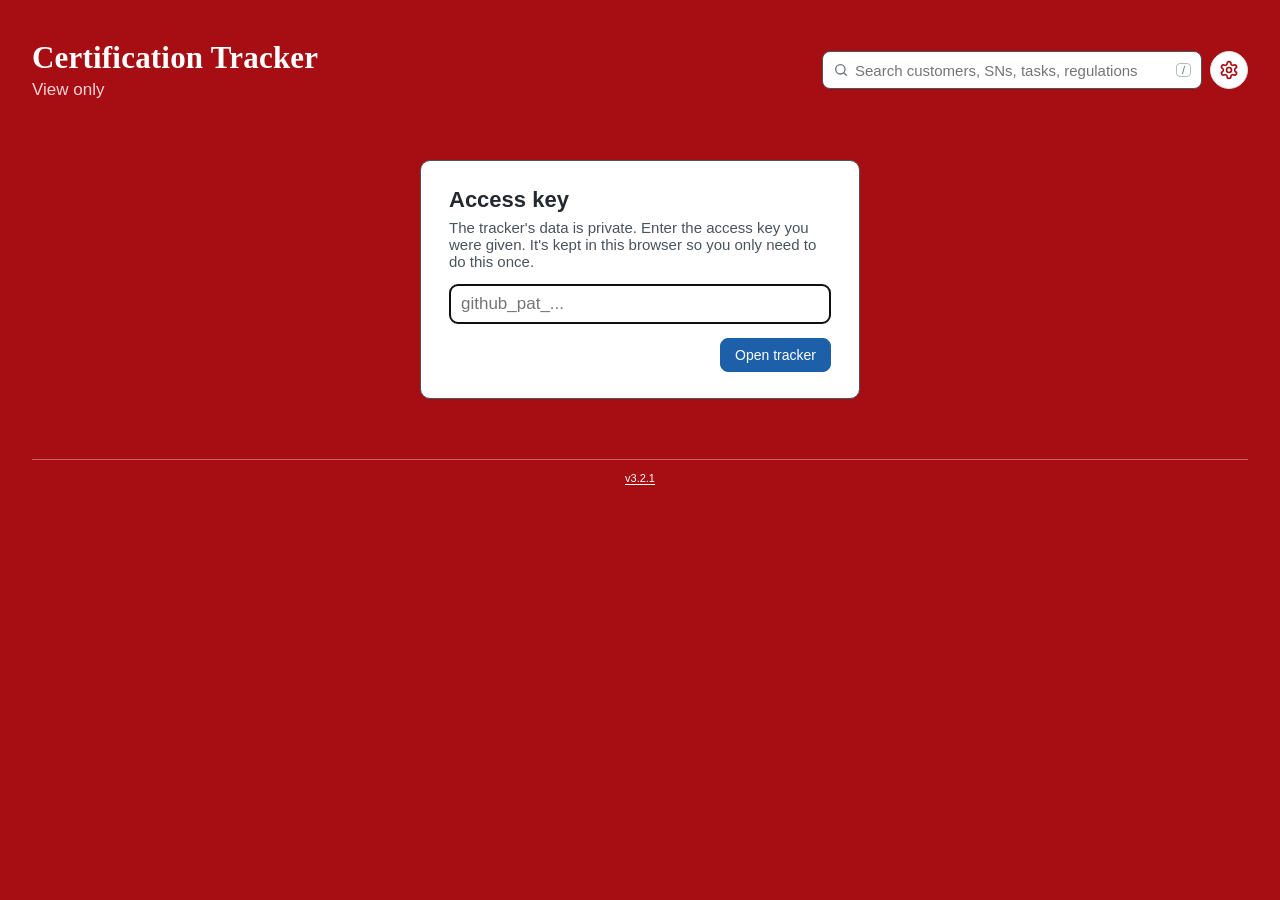
==== commit 0615af95: "v.3.2.1." ====
--- a/index.html
+++ b/index.html
@@ -4,7 +4,7 @@
 <meta charset="UTF-8">
 <meta name="viewport" content="width=device-width, initial-scale=1">
 <title>Certification Tracker</title>
-<link rel="stylesheet" href="assets/tracker.css?v=3.2.0">
+<link rel="stylesheet" href="assets/tracker.css?v=3.2.1">
 </head>
 <body>
 <div class="wrap">
@@ -29,7 +29,7 @@
   <div id="sync-banner" class="sync-banner" style="display:none;"></div>
 
   <div id="list"><div class="loading">Loading&hellip;</div></div>
-  <div class="version-footer"><a href="changelog.html" title="Change log">v3.2.0</a></div>
+  <div class="version-footer"><a href="changelog.html" title="Change log">v3.2.1</a></div>
 </div>
 
 <div class="modal-bg" id="settings-modal-bg">
@@ -49,9 +49,9 @@
     </div>
   </div>
 </div>
-<script src="assets/tracker.js?v=3.2.0"></script>
-<script src="assets/projects.js?v=3.2.0"></script>
-<script src="assets/atd.js?v=3.2.0"></script>
+<script src="assets/tracker.js?v=3.2.1"></script>
+<script src="assets/projects.js?v=3.2.1"></script>
+<script src="assets/atd.js?v=3.2.1"></script>
 <script>
 // View-only page: needs a read-only key for the private data repo. Shared code is in assets/.
 
--- a/assets/tracker.css
+++ b/assets/tracker.css
@@ -141,7 +141,7 @@
 .rich-text .text-list{margin:2px 0;padding-left:20px;}
 .rich-text .text-list li{margin:1px 0;}
 /* Long text keeps a readable line length on wide pages (3.1.4). */
-.rich-text,.comment-text,.qual-conditions,.doc-full-title,.reg-note,.kb-alert,.doc-meta,.search-note{max-width:90ch;}
+.rich-text,.qual-conditions,.doc-full-title,.reg-note,.kb-alert,.doc-meta,.search-note{max-width:90ch;}
 
 /* ===== Buttons and pills ===== */
 button{font-family:var(--sans);font-size:var(--fs-ui);cursor:pointer;border-radius:8px;border:1px solid var(--line);background:var(--card);padding:8px 14px;color:var(--ink);}
@@ -320,7 +320,8 @@
 .due-cell.overdue{color:var(--rust);font-weight:600;}
 @media (max-width: 640px){ .field-grid{grid-template-columns:1fr;} }
 .changelog{margin-top:14px;padding-top:10px;border-top:1px solid var(--line);}
-.section-head{display:flex;justify-content:space-between;align-items:center;gap:8px;flex-wrap:wrap;}
+.section-head{display:flex;justify-content:space-between;align-items:center;gap:8px;flex-wrap:wrap;font-size:var(--fs-lg);color:var(--ink);margin-bottom:6px;}
+.section-head .pill{font-size:var(--fs-xs);}
 .section-tools{display:flex;gap:6px;align-items:center;flex-wrap:wrap;}
 .list-empty{padding:12px 0;font-size:var(--fs-body);}
 .search-note{font-size:var(--fs-xs);margin-top:10px;}
@@ -425,7 +426,7 @@
 .entry-text{color:var(--ink-soft);overflow-wrap:anywhere;}
 .entry-meta{font-size:var(--fs-sm);color:var(--ink-faint);margin-top:3px;}
 .entry-empty{font-size:var(--fs-body);color:var(--ink-faint);padding:4px 0;}
-.entry.flash{animation:flash 1.6s ease-out;}
+.entry.flash,.task-row.flash td{animation:flash 1.6s ease-out;}
 @keyframes flash{from{background:var(--gold-bg);}to{background:transparent;}}
 @media (prefers-reduced-motion: reduce){ .entry.flash{animation:none;} }
 .late-note{color:var(--ink-faint);font-style:italic;}
@@ -440,28 +441,53 @@
 .history-main{display:flex;gap:10px;min-width:0;overflow-wrap:anywhere;}
 .history-date{font-size:var(--fs-sm);padding-top:1px;color:var(--ink-faint);min-width:80px;flex-shrink:0;}
 
-/* ===== Tasks and comments ===== */
-.task-group{display:flex;align-items:center;gap:6px;flex-wrap:wrap;width:100%;padding:10px 0;margin:0;border:none;border-bottom:1px solid var(--line);border-radius:0;background:none;font-size:var(--fs-body);color:var(--ink-soft);text-align:left;}
-.task-group:hover{border-color:var(--line);}
-.task-group:hover .task-group-count{color:var(--action-ink);text-decoration:underline;}
-.task-group > svg{width:14px;height:14px;flex-shrink:0;color:var(--ink-faint);transition:transform 0.15s;}
-.task-group[aria-expanded="true"] > svg{transform:rotate(90deg);}
-.task-group .pill{margin-right:0;}
-.task-group-date{margin-left:auto;font-size:var(--fs-sm);color:var(--ink-faint);}
-.task-group-body{padding-left:20px;border-bottom:1px solid var(--line);}
-.task-groups > :last-child{border-bottom:none;}
+/* ===== Tasks (3.2.1): a framed table per status; rows open to show details and Activity ===== */
+.task-frame{border:1px solid var(--line-strong);border-radius:8px;overflow:hidden;margin-top:10px;}
+.task-frame-head{display:flex;align-items:center;gap:8px;width:100%;padding:8px 12px;border:none;border-radius:0;background:var(--thread-bg);text-align:left;font-size:var(--fs-body);color:var(--ink-soft);}
+.task-frame-head:hover{background:var(--hover);border-color:transparent;}
+.task-frame-head > svg{width:14px;height:14px;flex-shrink:0;color:var(--ink-faint);transition:transform 0.15s;}
+.task-frame-head[aria-expanded="true"] > svg{transform:rotate(90deg);}
+.task-frame-head .pill{margin-right:0;}
+.task-frame-note{margin-left:auto;font-size:var(--fs-sm);color:var(--ink-faint);text-align:right;}
+.task-table{width:100%;border-collapse:collapse;table-layout:fixed;border-top:1px solid var(--line-strong);font-size:var(--fs-body);}
+.tw-chev{width:30px;}.tw-ref{width:84px;}.tw-due{width:150px;}.tw-cm{width:42px;}.tw-act{width:124px;}
+.task-table th{font-size:var(--fs-xs);font-weight:600;color:var(--ink-faint);text-align:left;padding:6px 8px;border-bottom:1px solid var(--line);}
+.task-table th svg{width:14px;height:14px;vertical-align:-2px;}
+.task-table td{padding:9px 8px;border-bottom:1px solid var(--line);white-space:nowrap;overflow:hidden;text-overflow:ellipsis;vertical-align:middle;}
+.task-table tbody tr:last-child td{border-bottom:none;}
+.task-row{cursor:pointer;}
+.task-row:hover td{background:var(--hover);}
+.task-row.open td{background:var(--thread-bg);border-bottom-color:transparent;}
+.tc-chev svg{width:14px;height:14px;color:var(--ink-faint);vertical-align:-2px;transition:transform 0.15s;}
+.task-row.open .tc-chev svg{transform:rotate(90deg);}
+.tc-ref{font-family:ui-monospace,"SF Mono",Consolas,monospace;font-size:var(--fs-sm);color:var(--ink-soft);}
+.tc-title{font-weight:600;color:var(--ink);}
+.task-table.done .tc-title{font-weight:400;color:var(--ink-soft);}
+.tc-due,.tc-cm{font-size:var(--fs-sm);color:var(--ink-soft);}
+.tc-due .pill{margin-right:5px;}
+.due-late{color:var(--alert);font-weight:700;}
+.task-btn{display:inline-flex;align-items:center;gap:4px;height:28px;padding:0 9px;font-size:var(--fs-sm);line-height:1;border-radius:6px;border:1px solid var(--line-strong);background:transparent;color:var(--ink-soft);white-space:nowrap;}
+.task-btn svg{width:14px;height:14px;flex-shrink:0;}
+.task-btn:hover{background:var(--hover);color:var(--ink);border-color:var(--edit-hover-line);}
+.task-btn.ok{color:var(--sage);border-color:var(--sage);background:var(--sage-bg);}
+.task-btn.ok:hover{background:var(--sage-bg-strong);border-color:var(--sage-strong);}
+.task-more td{background:var(--thread-bg);white-space:normal;overflow:visible;padding:0 14px 14px 8px;cursor:default;}
+.task-details{color:var(--ink-soft);line-height:1.5;max-width:90ch;margin-bottom:6px;}
+.act-list{margin-top:10px;}
+.act-head{font-size:var(--fs-2xs);font-weight:700;color:var(--ink-faint);text-transform:uppercase;letter-spacing:0.06em;padding:4px 0;}
+.act-item{display:grid;grid-template-columns:150px minmax(0,1fr) 26px;gap:10px;align-items:start;padding:7px 0;border-top:1px solid var(--line);font-size:var(--fs-body);}
+.act-when{font-size:var(--fs-sm);color:var(--ink-faint);padding-top:1px;}
+.act-body{min-width:0;color:var(--ink-soft);overflow-wrap:anywhere;}
+.act-body .pill{margin-right:0;}
+.act-comment .act-body > svg{width:14px;height:14px;vertical-align:-2px;margin-right:6px;color:var(--ink-faint);}
+.act-arrow{margin:0 6px;color:var(--ink-faint);}
+.act-why{margin-top:3px;}
+.act-entered{font-weight:600;}
+.task-actions{display:flex;gap:6px;flex-wrap:wrap;margin-top:12px;}
 .comments-toggle{display:inline-flex;align-items:center;gap:4px;margin-top:6px;padding:2px 0;border:none;background:none;font-size:var(--fs-sm);color:var(--action-ink);}
 .comments-toggle:hover{text-decoration:underline;border:none;}
 .comments-toggle svg{width:14px;height:14px;transition:transform 0.15s;}
 .comments-toggle[aria-expanded="true"] svg{transform:rotate(90deg);}
-.comments-toggle .cc-zero{color:var(--ink-faint);}
-.comment-thread{margin:8px 0 2px;padding:6px 12px 8px;background:var(--thread-bg);border-left:3px solid var(--line-strong);}
-.comment{display:flex;justify-content:space-between;align-items:flex-start;gap:10px;padding:6px 0;border-bottom:1px solid var(--line);font-size:var(--fs-body);}
-.comment-list .comment:last-child{border-bottom:none;}
-.comment-body{min-width:0;}
-.comment-text{color:var(--ink-soft);}
-.comment-stamp{font-size:var(--fs-xs);color:var(--ink-faint);margin-top:2px;}
-.comment-empty{font-size:var(--fs-body);color:var(--ink-faint);padding:4px 0;}
 .comment-del{flex-shrink:0;display:inline-flex;align-items:center;justify-content:center;width:26px;height:26px;padding:0;border:1px solid transparent;border-radius:6px;background:none;color:var(--ink-faint);}
 .comment-del svg{width:14px;height:14px;}
 .comment-del:hover{color:var(--del);border-color:var(--del-line);background:var(--del-bg);}
@@ -470,7 +496,26 @@
 .comment-add textarea:focus-visible{outline:2px solid var(--action-ink);outline-offset:1px;}
 .comment-add .btn-primary{height:38px;padding:0 14px;flex-shrink:0;}
 .comment-err{font-size:var(--fs-sm);color:var(--del);margin-top:4px;}
-@media (prefers-reduced-motion: reduce){ .task-group > svg,.comments-toggle svg{transition:none;} }
+@media (max-width: 640px){
+  .task-table,.task-table tbody{display:block;}
+  .task-table colgroup,.task-table thead{display:none;}
+  .task-row{display:grid;grid-template-columns:20px auto minmax(0,1fr) auto auto;grid-template-areas:"chev ref title title title" ". due due cm act";gap:4px 8px;align-items:center;padding:8px 6px;border-bottom:1px solid var(--line);}
+  .task-row td{display:block;padding:0;border:none;background:none !important;}
+  .task-row.open{background:var(--thread-bg);}
+  .tc-chev{grid-area:chev;}.tc-ref{grid-area:ref;}.tc-due{grid-area:due;}.tc-cm{grid-area:cm;}.tc-act{grid-area:act;}
+  .tc-title{grid-area:title;white-space:normal !important;}
+  .task-more{display:block;border-bottom:1px solid var(--line);}
+  .task-more td{display:block;padding:0 10px 12px 28px;}
+  .task-more td:first-child{display:none;}
+  .act-item{grid-template-columns:minmax(0,1fr) 26px;gap:2px 8px;}
+  .act-when{grid-column:1 / -1;}
+}
+@media (prefers-reduced-motion: reduce){ .task-frame-head > svg,.tc-chev svg,.comments-toggle svg{transition:none;} }
+.st-change{display:flex;align-items:center;gap:4px;margin-bottom:12px;}
+.st-change select{flex:1;font-family:var(--sans);font-size:var(--fs-input);padding:7px 10px;border:1px solid var(--line);border-radius:8px;background:var(--field-bg);color:var(--ink);}
+.st-change .pill{margin-right:0;}
+.field-row .field.field-ref{flex:0 0 140px;}
+@media (max-width: 520px){ .field-row .field.field-ref{flex:1 1 auto;} }
 
 /* ===== Regulatory Library ===== */
 .lib-groups{margin-top:4px;}
@@ -643,3 +688,11 @@
 .v2log .grp{font-size:var(--fs-xs);font-weight:700;color:var(--ink-faint);text-transform:uppercase;letter-spacing:0.05em;margin:12px 0 4px;}
 .v2log ul{margin:0;padding-left:20px;font-size:var(--fs-body);color:var(--ink-soft);}
 .v2log li{margin:3px 0;}
+/* 3.2.1: conversion preview of the task split */
+.cv-head{font-size:var(--fs-body);margin:14px 0 6px;}
+.cv-head:first-child{margin-top:0;}
+.cv-tasks{max-height:min(44vh, 420px);overflow:auto;border:1px solid var(--line);border-radius:8px;padding:0 10px 8px;margin-bottom:10px;}
+.cv-owner{position:sticky;top:0;background:var(--card);font-size:var(--fs-2xs);font-weight:700;color:var(--ink-faint);text-transform:uppercase;letter-spacing:0.05em;padding:10px 0 4px;}
+.cv-table{width:100%;border-collapse:collapse;table-layout:fixed;font-size:var(--fs-sm);}
+.cv-table th{text-align:left;font-size:var(--fs-2xs);font-weight:600;color:var(--ink-faint);padding:3px 6px;border-bottom:1px solid var(--line);}
+.cv-table td{padding:5px 6px;border-bottom:1px solid var(--line);vertical-align:top;overflow-wrap:anywhere;}
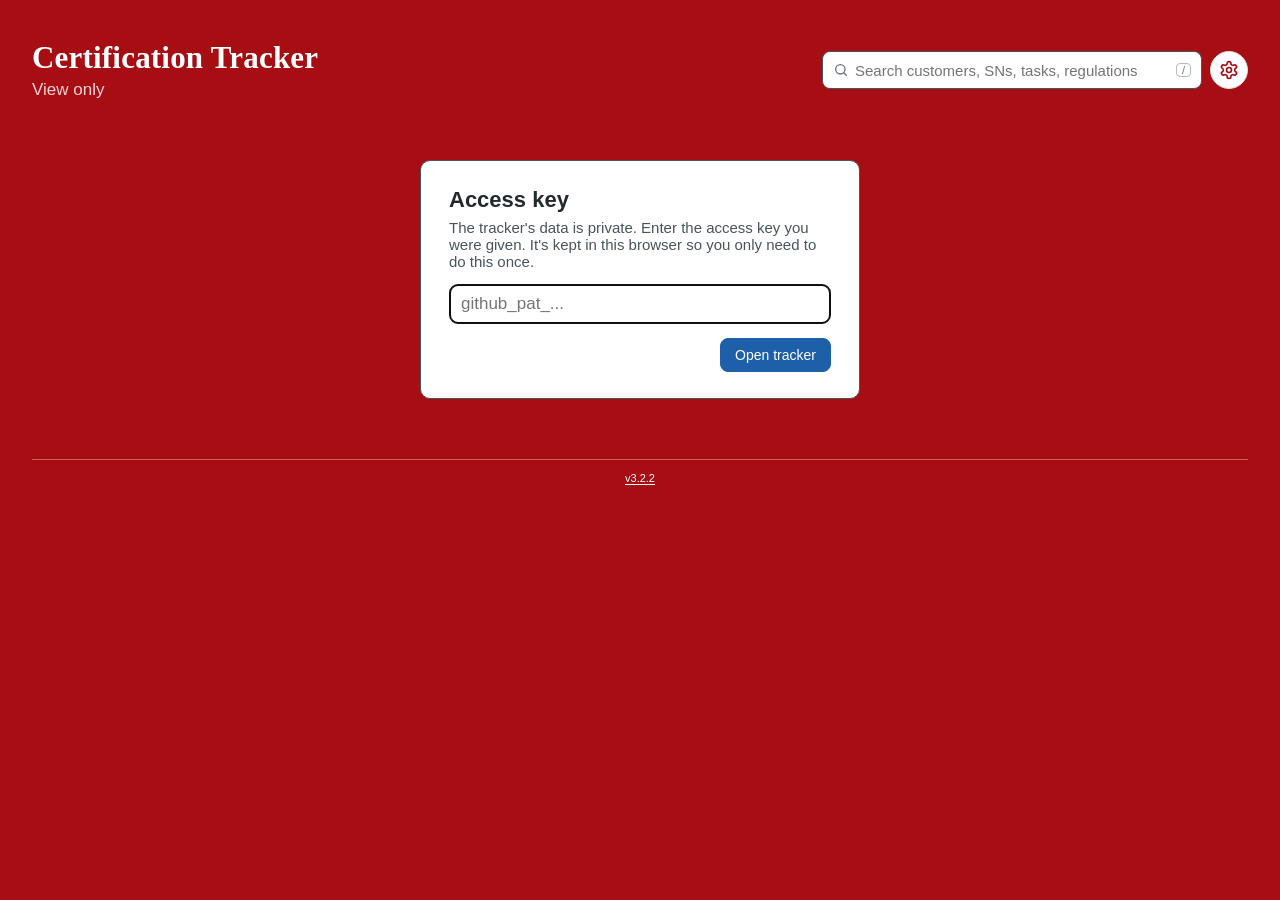
==== commit 22d3d80a: "v.3.2.2" ====
--- a/index.html
+++ b/index.html
@@ -4,7 +4,7 @@
 <meta charset="UTF-8">
 <meta name="viewport" content="width=device-width, initial-scale=1">
 <title>Certification Tracker</title>
-<link rel="stylesheet" href="assets/tracker.css?v=3.2.1">
+<link rel="stylesheet" href="assets/tracker.css?v=3.2.2">
 </head>
 <body>
 <div class="wrap">
@@ -29,7 +29,7 @@
   <div id="sync-banner" class="sync-banner" style="display:none;"></div>
 
   <div id="list"><div class="loading">Loading&hellip;</div></div>
-  <div class="version-footer"><a href="changelog.html" title="Change log">v3.2.1</a></div>
+  <div class="version-footer"><a href="changelog.html" title="Change log">v3.2.2</a></div>
 </div>
 
 <div class="modal-bg" id="settings-modal-bg">
@@ -49,9 +49,9 @@
     </div>
   </div>
 </div>
-<script src="assets/tracker.js?v=3.2.1"></script>
-<script src="assets/projects.js?v=3.2.1"></script>
-<script src="assets/atd.js?v=3.2.1"></script>
+<script src="assets/tracker.js?v=3.2.2"></script>
+<script src="assets/projects.js?v=3.2.2"></script>
+<script src="assets/atd.js?v=3.2.2"></script>
 <script>
 // View-only page: needs a read-only key for the private data repo. Shared code is in assets/.
 
--- a/assets/tracker.css
+++ b/assets/tracker.css
@@ -461,7 +461,7 @@
 .tc-chev svg{width:14px;height:14px;color:var(--ink-faint);vertical-align:-2px;transition:transform 0.15s;}
 .task-row.open .tc-chev svg{transform:rotate(90deg);}
 .tc-ref{font-family:ui-monospace,"SF Mono",Consolas,monospace;font-size:var(--fs-sm);color:var(--ink-soft);}
-.tc-title{font-weight:600;color:var(--ink);}
+.tc-title{font-weight:400;color:var(--ink);}   /* 3.2.2: regular weight */
 .task-table.done .tc-title{font-weight:400;color:var(--ink-soft);}
 .tc-due,.tc-cm{font-size:var(--fs-sm);color:var(--ink-soft);}
 .tc-due .pill{margin-right:5px;}
@@ -516,6 +516,42 @@
 .st-change .pill{margin-right:0;}
 .field-row .field.field-ref{flex:0 0 140px;}
 @media (max-width: 520px){ .field-row .field.field-ref{flex:1 1 auto;} }
+
+/* ===== 3.2.2: shared device tasks per aircraft, Add comment link ===== */
+.field-row[hidden],.field[hidden],.scope-note[hidden]{display:none !important;}
+.task-aircraft td{padding:0 8px 8px;white-space:normal;overflow:visible;cursor:default;}
+.task-row:has(+ .task-aircraft) td{border-bottom-color:transparent;}
+.task-row.open + .task-aircraft td{background:var(--thread-bg);}
+.ac-lines{display:flex;flex-direction:column;gap:2px;border-left:3px solid var(--navy);padding:2px 0 2px 10px;margin-left:84px;}
+.ac-line{display:grid;grid-template-columns:minmax(110px,max-content) minmax(0,1fr) auto;gap:10px;align-items:center;padding:3px 0;font-size:var(--fs-sm);}
+.ac-name{font-size:var(--fs-sm);text-align:left;justify-self:start;}
+.ac-state{display:flex;align-items:center;gap:8px;flex-wrap:wrap;color:var(--ink-soft);}
+.ac-state .pill{margin-right:0;}
+.ac-due .pill{margin-right:5px;}
+.ac-btns{display:flex;align-items:center;gap:10px;justify-self:end;}
+.ac-change{font-size:var(--fs-sm);}
+.ac-btns .task-btn{height:26px;}
+.ac-dues{display:flex;flex-direction:column;gap:6px;}
+.ac-due-row{display:grid;grid-template-columns:minmax(0,1fr) 170px;gap:10px;align-items:center;}
+.ac-due-row label{margin:0 !important;font-size:var(--fs-sm);color:var(--ink);}
+.scope-note{margin:-4px 0 10px;}
+.st-aircraft{display:flex;align-items:center;gap:6px;margin-top:6px;font-size:var(--fs-sm);font-weight:700;color:var(--navy-ink);}
+.st-aircraft svg{width:15px;height:15px;}
+.add-comment{display:inline-flex;align-items:center;gap:4px;margin-top:8px;font-size:var(--fs-sm);text-decoration:none;}
+.add-comment:hover{text-decoration:underline;}
+.add-comment svg{width:14px;height:14px;}
+.comment-add-btns{display:flex;gap:6px;flex-shrink:0;}
+.comment-add-btns button{height:38px;padding:0 14px;}
+.comment-note{font-size:var(--fs-xs);color:var(--ink-faint);margin-top:4px;}
+.act-body .scope-tag{margin-left:0;}
+@media (max-width: 640px){
+  .task-aircraft{display:block;}
+  .task-aircraft td{display:block;padding:0 10px 10px 28px;}
+  .task-aircraft td:first-child{display:none;}
+  .ac-lines{margin-left:0;}
+  .ac-line{grid-template-columns:minmax(0,1fr) auto;}
+  .ac-state{grid-column:1 / -1;grid-row:2;}
+}
 
 /* ===== Regulatory Library ===== */
 .lib-groups{margin-top:4px;}
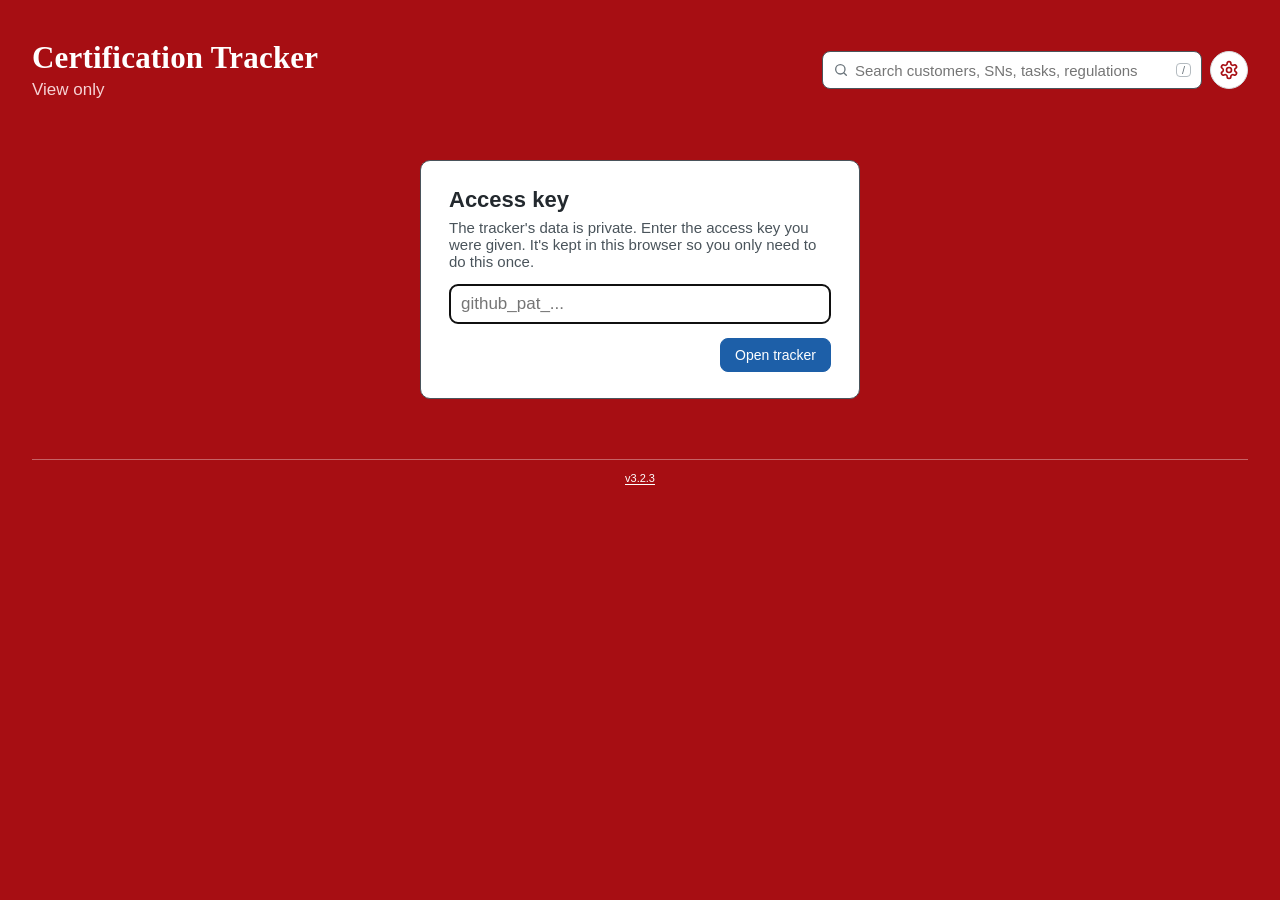
==== commit 1d758ef2: "v3.2.3" ====
--- a/index.html
+++ b/index.html
@@ -4,7 +4,7 @@
 <meta charset="UTF-8">
 <meta name="viewport" content="width=device-width, initial-scale=1">
 <title>Certification Tracker</title>
-<link rel="stylesheet" href="assets/tracker.css?v=3.2.2">
+<link rel="stylesheet" href="assets/tracker.css?v=3.2.3">
 </head>
 <body>
 <div class="wrap">
@@ -29,7 +29,7 @@
   <div id="sync-banner" class="sync-banner" style="display:none;"></div>
 
   <div id="list"><div class="loading">Loading&hellip;</div></div>
-  <div class="version-footer"><a href="changelog.html" title="Change log">v3.2.2</a></div>
+  <div class="version-footer"><a href="changelog.html" title="Change log">v3.2.3</a></div>
 </div>
 
 <div class="modal-bg" id="settings-modal-bg">
@@ -49,9 +49,9 @@
     </div>
   </div>
 </div>
-<script src="assets/tracker.js?v=3.2.2"></script>
-<script src="assets/projects.js?v=3.2.2"></script>
-<script src="assets/atd.js?v=3.2.2"></script>
+<script src="assets/tracker.js?v=3.2.3"></script>
+<script src="assets/projects.js?v=3.2.3"></script>
+<script src="assets/atd.js?v=3.2.3"></script>
 <script>
 // View-only page: needs a read-only key for the private data repo. Shared code is in assets/.
 
--- a/assets/tracker.css
+++ b/assets/tracker.css
@@ -206,6 +206,8 @@
 .dot-gold{background:var(--gold);}
 .dot-slate{background:var(--slate);}
 .dot-sage{background:var(--sage);}
+.dot-plum{background:var(--plum);}
+.dot-neutral{background:var(--ink-faint);}
 
 /* ===== Forms and pop-ups ===== */
 .modal-bg{position:fixed;inset:0;background:var(--backdrop);display:none;align-items:flex-start;justify-content:center;padding:40px 16px;z-index:10;overflow-y:auto;}
@@ -552,6 +554,21 @@
   .ac-line{grid-template-columns:minmax(0,1fr) auto;}
   .ac-state{grid-column:1 / -1;grid-row:2;}
 }
+
+/* ===== 3.2.3: project status set by hand ===== */
+.detail-status{display:flex;align-items:center;gap:6px;flex-wrap:wrap;justify-content:flex-end;}
+.detail-status .pill,.row-side .pill{margin-right:0;}
+.row-side .pill + .pill,.row-side .pill + .status-set{margin-left:4px;}
+.status-set{font-size:var(--fs-xs);color:var(--ink-faint);white-space:nowrap;margin-right:6px;}
+.status-history{margin:6px 0 4px;}
+.status-note{display:block;font-size:var(--fs-sm);color:var(--ink-soft);max-width:90ch;}
+.ps-options{display:flex;flex-direction:column;gap:6px;margin-bottom:12px;}
+.ps-opt{display:flex;align-items:center;gap:10px;padding:8px 10px;border:1px solid var(--line);border-radius:8px;cursor:pointer;font-size:var(--fs-body);}
+.ps-opt:hover{background:var(--hover);}
+.ps-opt:has(input:checked){border-color:var(--action-ink);background:var(--slate-bg);}
+.ps-opt input{width:16px;height:16px;margin:0;}
+.ps-opt span:nth-of-type(1){flex:1;}
+.ps-current{font-size:var(--fs-2xs);font-weight:700;text-transform:uppercase;letter-spacing:0.05em;color:var(--ink-faint);}
 
 /* ===== Regulatory Library ===== */
 .lib-groups{margin-top:4px;}
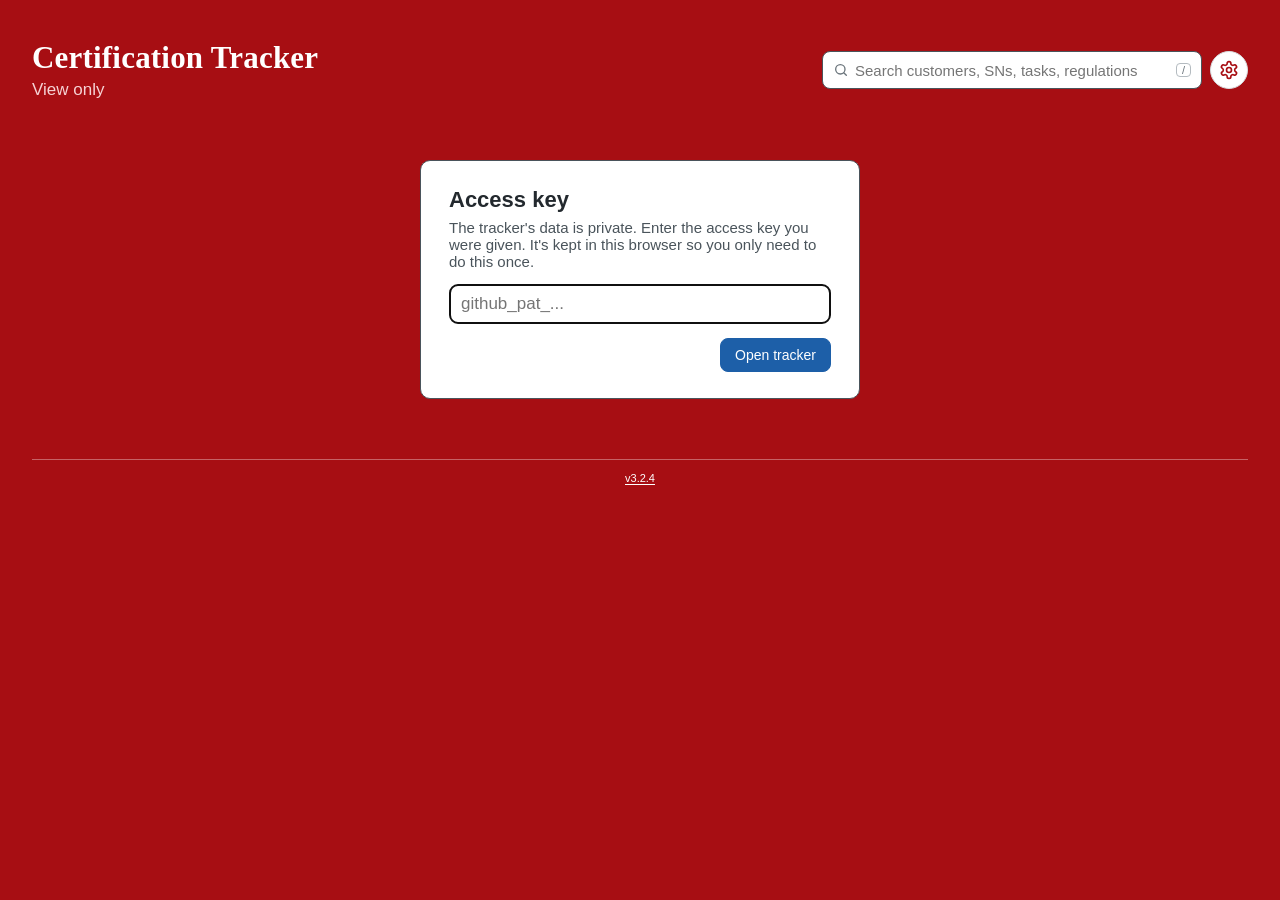
==== commit a1aef568: "v3.2.4" ====
--- a/index.html
+++ b/index.html
@@ -4,7 +4,7 @@
 <meta charset="UTF-8">
 <meta name="viewport" content="width=device-width, initial-scale=1">
 <title>Certification Tracker</title>
-<link rel="stylesheet" href="assets/tracker.css?v=3.2.3">
+<link rel="stylesheet" href="assets/tracker.css?v=3.2.4">
 </head>
 <body>
 <div class="wrap">
@@ -29,7 +29,7 @@
   <div id="sync-banner" class="sync-banner" style="display:none;"></div>
 
   <div id="list"><div class="loading">Loading&hellip;</div></div>
-  <div class="version-footer"><a href="changelog.html" title="Change log">v3.2.3</a></div>
+  <div class="version-footer"><a href="changelog.html" title="Change log">v3.2.4</a></div>
 </div>
 
 <div class="modal-bg" id="settings-modal-bg">
@@ -49,9 +49,9 @@
     </div>
   </div>
 </div>
-<script src="assets/tracker.js?v=3.2.3"></script>
-<script src="assets/projects.js?v=3.2.3"></script>
-<script src="assets/atd.js?v=3.2.3"></script>
+<script src="assets/tracker.js?v=3.2.4"></script>
+<script src="assets/projects.js?v=3.2.4"></script>
+<script src="assets/atd.js?v=3.2.4"></script>
 <script>
 // View-only page: needs a read-only key for the private data repo. Shared code is in assets/.
 
--- a/assets/tracker.css
+++ b/assets/tracker.css
@@ -284,6 +284,7 @@
 .nav-badge{flex-shrink:0;min-width:20px;padding:1px 6px;border-radius:99px;background:var(--slate);color:#FFFFFF;font-family:var(--sans);font-size:var(--fs-2xs);font-weight:700;line-height:16px;text-align:center;}
 .nav-badge.late{background:var(--alert);}
 .nav-badge.gold{background:var(--gold);}
+.nav-badge.wide{padding:1px 8px;white-space:nowrap;}   /* 3.2.4: "2 overdue" */
 @media (prefers-color-scheme: dark){ .nav-badge{color:#1A1F23;} .nav-badge.late{color:#FFFFFF;background:#E24B4A;} }
 .side-collapse{flex-shrink:0;display:inline-flex;align-items:center;justify-content:center;width:30px;height:30px;padding:0;border:none;border-radius:8px;background:none;color:var(--ink-faint);}
 .side-collapse:hover{background:var(--hover);color:var(--ink);}
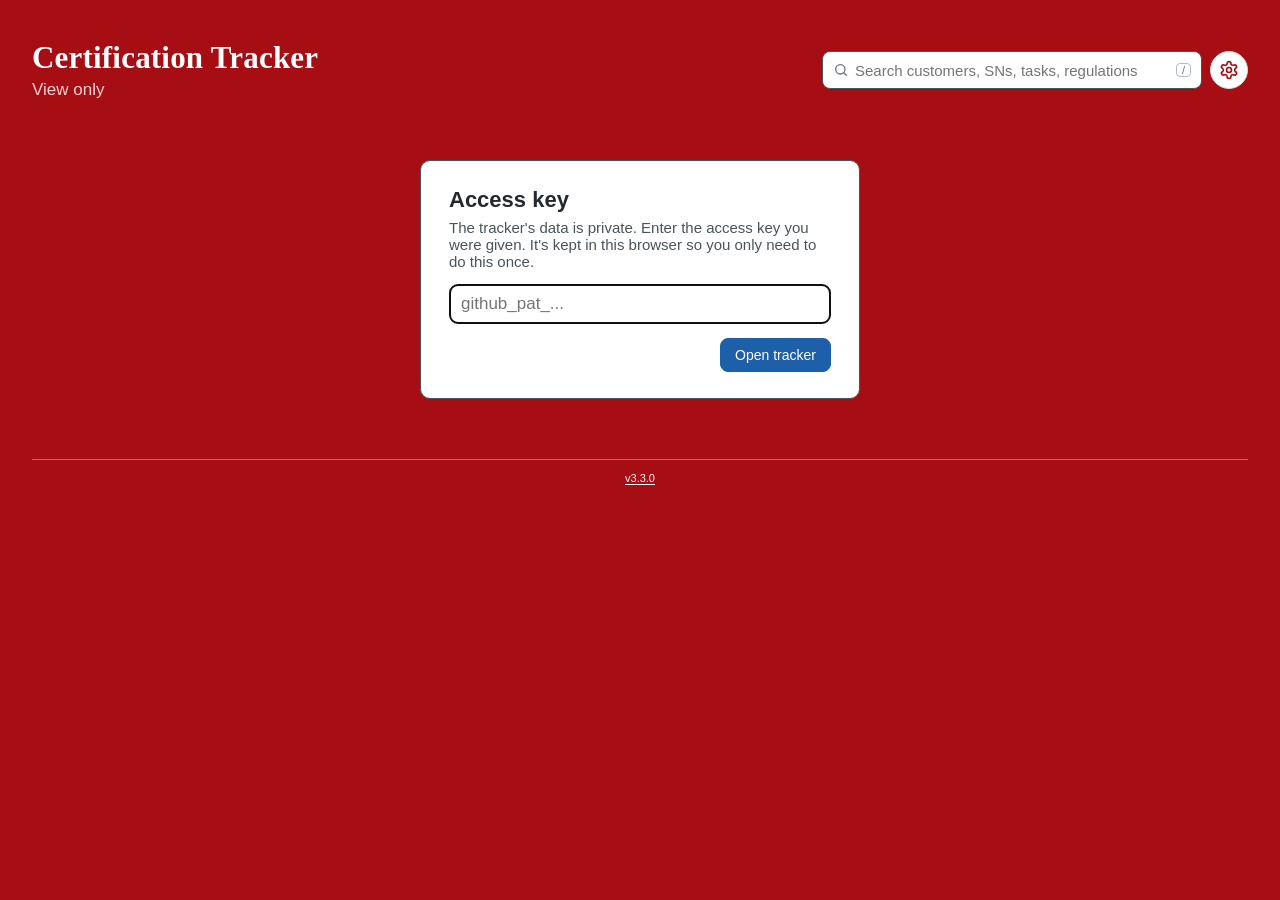
==== commit b634c574: "v.3.3.0" ====
--- a/index.html
+++ b/index.html
@@ -4,7 +4,7 @@
 <meta charset="UTF-8">
 <meta name="viewport" content="width=device-width, initial-scale=1">
 <title>Certification Tracker</title>
-<link rel="stylesheet" href="assets/tracker.css?v=3.2.4">
+<link rel="stylesheet" href="assets/tracker.css?v=3.3.0">
 </head>
 <body>
 <div class="wrap">
@@ -29,7 +29,7 @@
   <div id="sync-banner" class="sync-banner" style="display:none;"></div>
 
   <div id="list"><div class="loading">Loading&hellip;</div></div>
-  <div class="version-footer"><a href="changelog.html" title="Change log">v3.2.4</a></div>
+  <div class="version-footer"><a href="changelog.html" title="Change log">v3.3.0</a></div>
 </div>
 
 <div class="modal-bg" id="settings-modal-bg">
@@ -49,9 +49,9 @@
     </div>
   </div>
 </div>
-<script src="assets/tracker.js?v=3.2.4"></script>
-<script src="assets/projects.js?v=3.2.4"></script>
-<script src="assets/atd.js?v=3.2.4"></script>
+<script src="assets/tracker.js?v=3.3.0"></script>
+<script src="assets/projects.js?v=3.3.0"></script>
+<script src="assets/atd.js?v=3.3.0"></script>
 <script>
 // View-only page: needs a read-only key for the private data repo. Shared code is in assets/.
 
--- a/assets/tracker.css
+++ b/assets/tracker.css
@@ -750,3 +750,56 @@
 .cv-table{width:100%;border-collapse:collapse;table-layout:fixed;font-size:var(--fs-sm);}
 .cv-table th{text-align:left;font-size:var(--fs-2xs);font-weight:600;color:var(--ink-faint);padding:3px 6px;border-bottom:1px solid var(--line);}
 .cv-table td{padding:5px 6px;border-bottom:1px solid var(--line);vertical-align:top;overflow-wrap:anywhere;}
+
+/* ===== Editor app (3.3.0): startup prompt, reminder pop-up, reminder settings ===== */
+.modal.modal-narrow{max-width:min(440px, 92vw);}
+.sp-head{display:flex;gap:12px;align-items:flex-start;}
+.sp-bell{flex:none;width:34px;height:34px;border-radius:50%;background:var(--neutral-bg);color:var(--accent);display:inline-flex;align-items:center;justify-content:center;}
+.sp-bell svg{width:18px;height:18px;}
+.sp-question{margin:0 0 4px;font-size:var(--fs-body);font-weight:700;color:var(--ink);line-height:1.45;}
+.sp-sub{margin:0;font-size:var(--fs-sm);color:var(--ink-soft);}
+.sp-gap{flex:1;}
+.sp-actions{flex-wrap:wrap;}
+.sp-never{color:var(--ink-faint);text-decoration:none;}
+.sp-never:hover{color:var(--ink);text-decoration:underline;}
+.rem-head{display:flex;align-items:baseline;justify-content:space-between;gap:10px;flex-wrap:wrap;margin-bottom:8px;}
+.rem-head h3{margin:0;}
+.rem-when{font-size:var(--fs-xs);color:var(--ink-faint);}
+.rem-list{max-height:min(60vh, 520px);overflow-y:auto;border-top:1px solid var(--line);}
+.rem-row{display:flex;align-items:center;justify-content:space-between;gap:12px;width:100%;border:none;border-bottom:1px solid var(--line);background:none;padding:9px 4px;text-align:left;color:var(--ink);cursor:pointer;}
+.rem-row:hover{background:var(--hover);}
+.rem-main{display:flex;flex-direction:column;min-width:0;}
+.rem-task{font-size:var(--fs-body);overflow-wrap:anywhere;}
+.rem-where{font-size:var(--fs-xs);color:var(--ink-faint);}
+.rem-muted{color:var(--ink-soft);}
+.rem-side{flex:none;font-size:var(--fs-sm);color:var(--ink-soft);white-space:nowrap;}
+.rem-today{color:var(--rust);font-weight:700;}
+.rem-empty{margin:12px 4px;color:var(--ink-soft);font-size:var(--fs-body);}
+.rem-actions{flex-wrap:wrap;}
+.rem-settings{display:inline-flex;align-items:center;gap:5px;font-size:var(--fs-sm);color:var(--action-ink);text-decoration:none;}
+.rem-settings:hover{text-decoration:underline;}
+.rem-settings svg{width:15px;height:15px;}
+.rs-perm{background:var(--gold-bg);color:var(--gold);border-radius:8px;padding:8px 12px;margin:0 0 10px;font-size:var(--fs-sm);}
+.rs-perm p{margin:2px 0;}
+.rs-row{display:flex;align-items:center;justify-content:space-between;gap:12px;padding:10px 0;border-bottom:1px solid var(--line);font-size:var(--fs-ui);color:var(--ink);cursor:pointer;}
+.rs-row-last{border-bottom:none;padding-bottom:4px;}
+.rs-input{font-family:var(--sans);font-size:var(--fs-input);padding:6px 8px;border:1px solid var(--line);border-radius:8px;background:var(--field-bg);color:var(--ink);}
+#rs-time{width:130px;}
+#rs-ahead{width:70px;}
+.rs-ahead{display:inline-flex;align-items:center;gap:6px;color:var(--ink-soft);font-size:var(--fs-sm);}
+.rs-days{display:flex;flex-wrap:wrap;gap:4px;justify-content:flex-end;}
+.rs-days label{cursor:pointer;}
+.rs-days input{position:absolute;opacity:0;width:1px;height:1px;}
+.rs-days span{display:inline-block;font-size:var(--fs-xs);padding:4px 8px;border-radius:8px;border:1px solid var(--line-strong);color:var(--ink-soft);}
+.rs-days input:checked + span{background:var(--accent);border-color:var(--accent);color:#FFFFFF;}
+.rs-days input:focus-visible + span{outline:2px solid var(--action-ink);outline-offset:1px;}
+.rs-switch{appearance:none;-webkit-appearance:none;flex:none;width:38px;height:22px;border-radius:11px;background:var(--line-strong);position:relative;cursor:pointer;margin:0;transition:background .15s;}
+.rs-switch::after{content:"";position:absolute;left:3px;top:3px;width:16px;height:16px;border-radius:50%;background:#FFFFFF;transition:left .15s;}
+.rs-switch:checked{background:var(--accent);}
+.rs-switch:checked::after{left:19px;}
+.rs-switch:focus-visible{outline:2px solid var(--action-ink);outline-offset:2px;}
+.rs-note{margin:2px 0 8px;line-height:1.45;}
+.rs-note a{color:var(--action-ink);}
+.rs-allow{height:28px;padding:0 10px;margin-left:4px;}
+.rs-off{opacity:0.5;}
+.rs-off .rs-row,.rs-off input{cursor:default;}
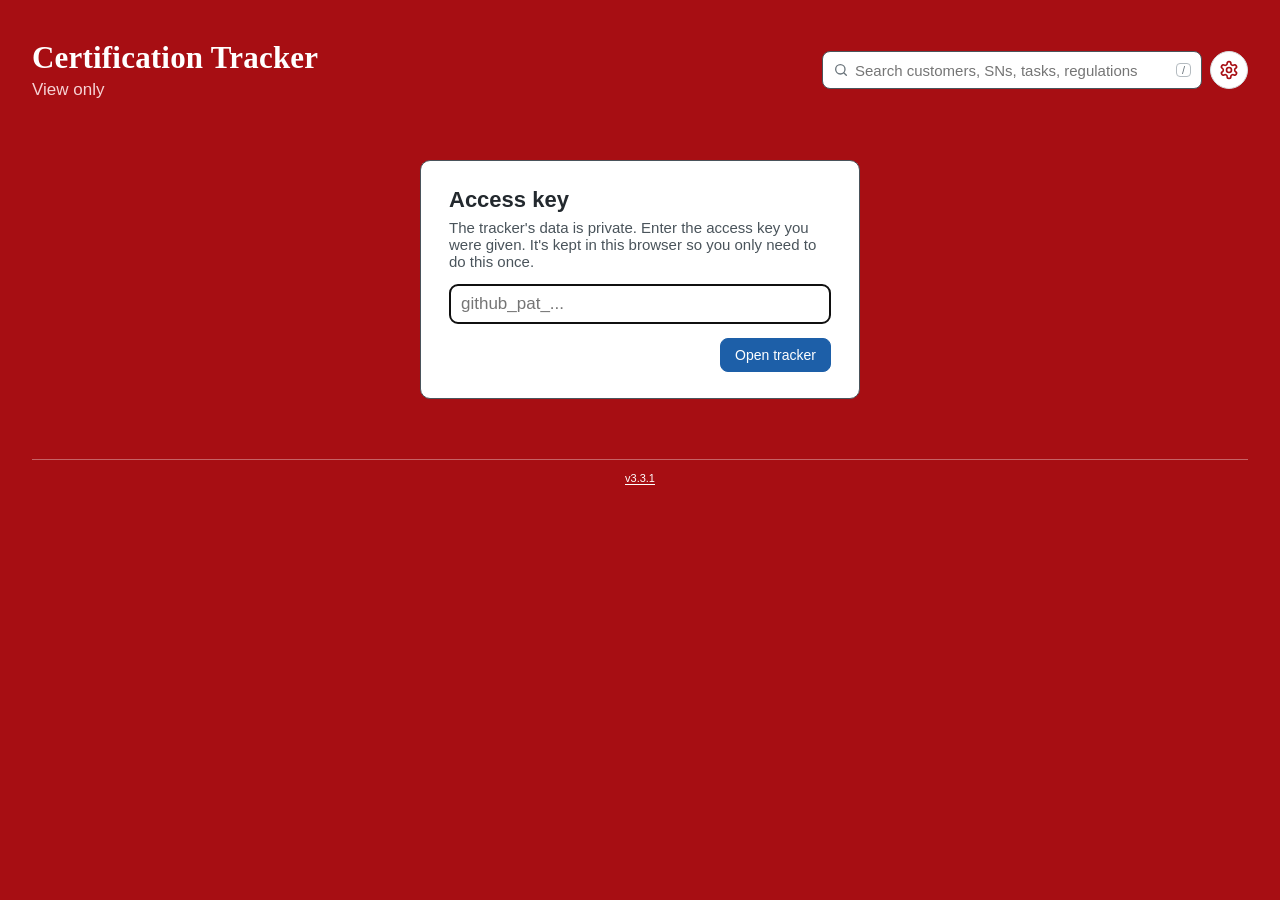
==== commit 1b11d841: "v.3.3.1" ====
--- a/index.html
+++ b/index.html
@@ -4,7 +4,7 @@
 <meta charset="UTF-8">
 <meta name="viewport" content="width=device-width, initial-scale=1">
 <title>Certification Tracker</title>
-<link rel="stylesheet" href="assets/tracker.css?v=3.3.0">
+<link rel="stylesheet" href="assets/tracker.css?v=3.3.1">
 </head>
 <body>
 <div class="wrap">
@@ -29,7 +29,7 @@
   <div id="sync-banner" class="sync-banner" style="display:none;"></div>
 
   <div id="list"><div class="loading">Loading&hellip;</div></div>
-  <div class="version-footer"><a href="changelog.html" title="Change log">v3.3.0</a></div>
+  <div class="version-footer"><a href="changelog.html" title="Change log">v3.3.1</a></div>
 </div>
 
 <div class="modal-bg" id="settings-modal-bg">
@@ -49,9 +49,9 @@
     </div>
   </div>
 </div>
-<script src="assets/tracker.js?v=3.3.0"></script>
-<script src="assets/projects.js?v=3.3.0"></script>
-<script src="assets/atd.js?v=3.3.0"></script>
+<script src="assets/tracker.js?v=3.3.1"></script>
+<script src="assets/projects.js?v=3.3.1"></script>
+<script src="assets/atd.js?v=3.3.1"></script>
 <script>
 // View-only page: needs a read-only key for the private data repo. Shared code is in assets/.
 
--- a/assets/tracker.css
+++ b/assets/tracker.css
@@ -478,6 +478,14 @@
 .task-details{color:var(--ink-soft);line-height:1.5;max-width:90ch;margin-bottom:6px;}
 .act-list{margin-top:10px;}
 .act-head{font-size:var(--fs-2xs);font-weight:700;color:var(--ink-faint);text-transform:uppercase;letter-spacing:0.06em;padding:4px 0;}
+.act-head-row{display:flex;align-items:center;justify-content:space-between;gap:12px;}
+.act-head-row .add-comment{margin-top:0;}
+.comment-gap{height:8px;}
+.th-sort{display:inline-flex;align-items:center;gap:4px;padding:0;border:none;background:none;font:inherit;color:inherit;cursor:pointer;}
+.th-sort:hover{color:var(--ink);text-decoration:underline;}
+.th-sort.on{color:var(--ink-soft);}
+.th-sort:focus-visible{outline:2px solid var(--action-ink);outline-offset:2px;border-radius:3px;}
+.th-arrow{font-size:9px;min-width:9px;}
 .act-item{display:grid;grid-template-columns:150px minmax(0,1fr) 26px;gap:10px;align-items:start;padding:7px 0;border-top:1px solid var(--line);font-size:var(--fs-body);}
 .act-when{font-size:var(--fs-sm);color:var(--ink-faint);padding-top:1px;}
 .act-body{min-width:0;color:var(--ink-soft);overflow-wrap:anywhere;}
